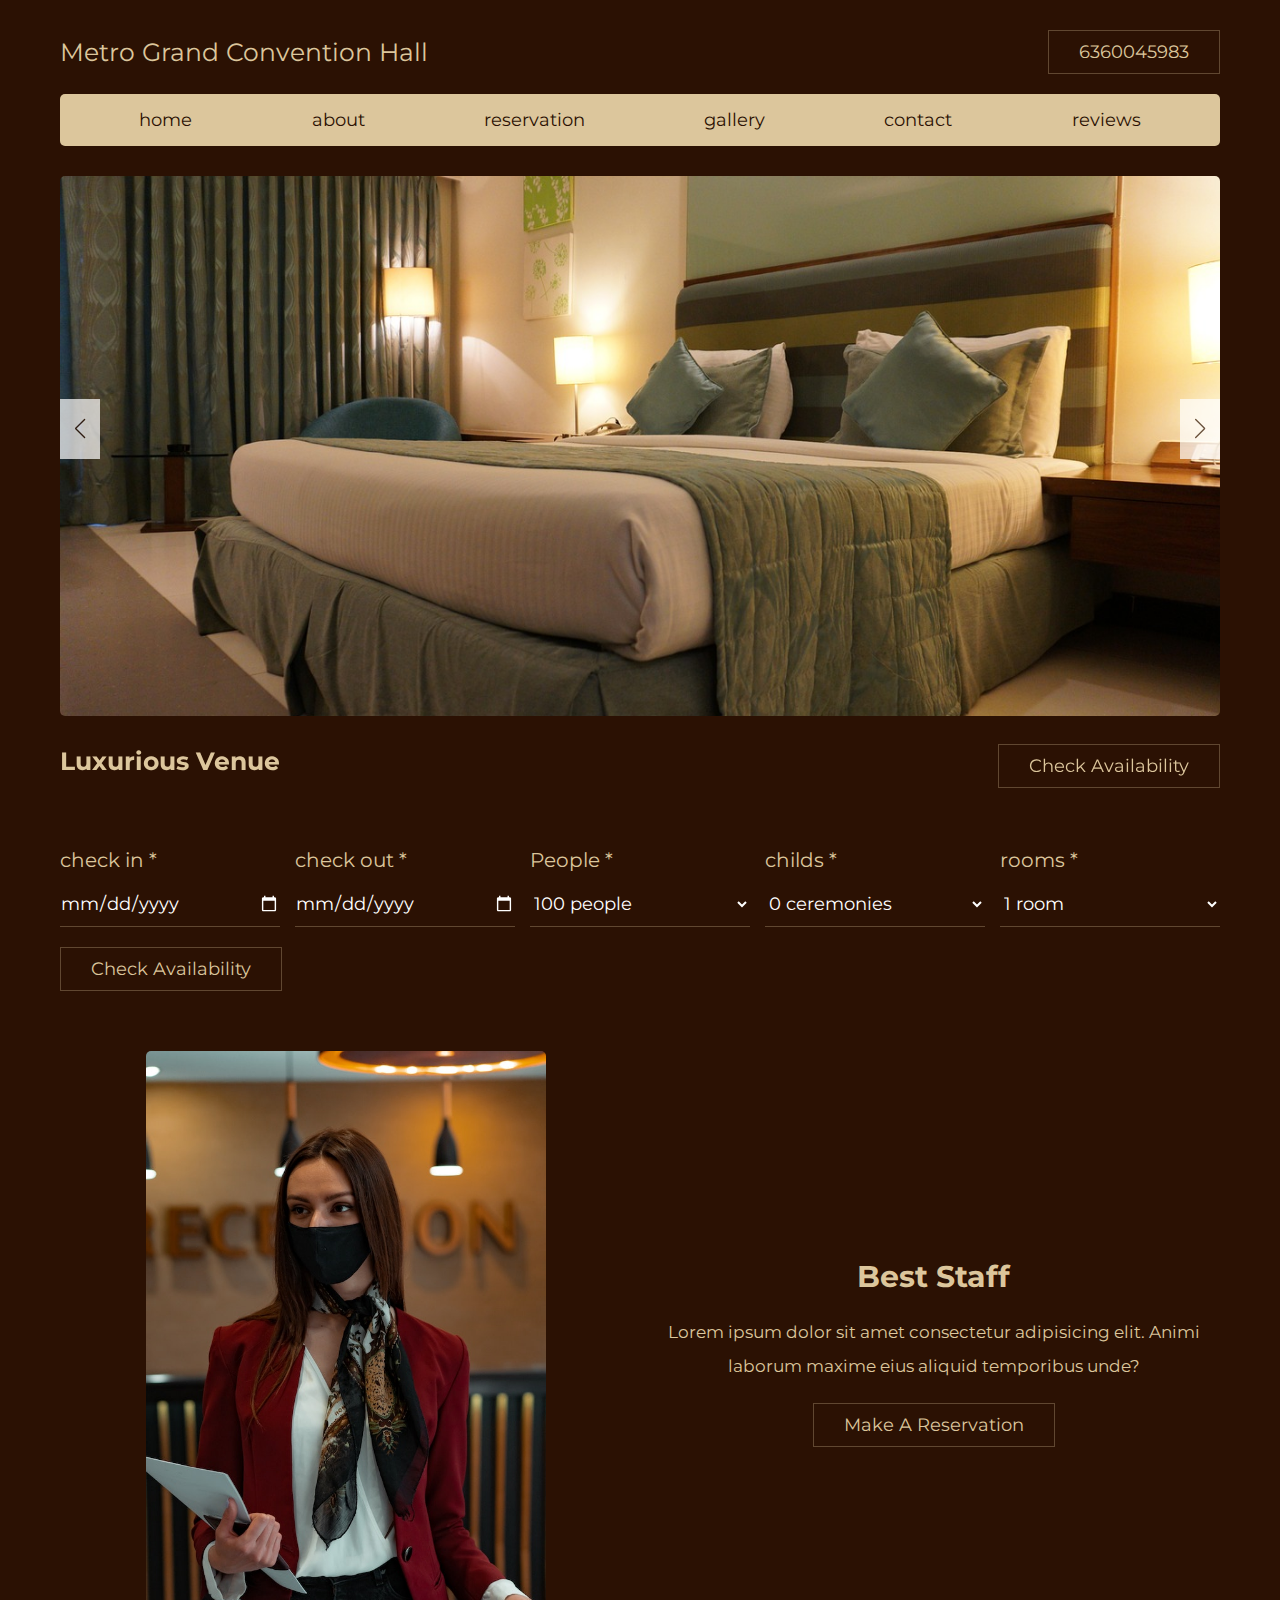
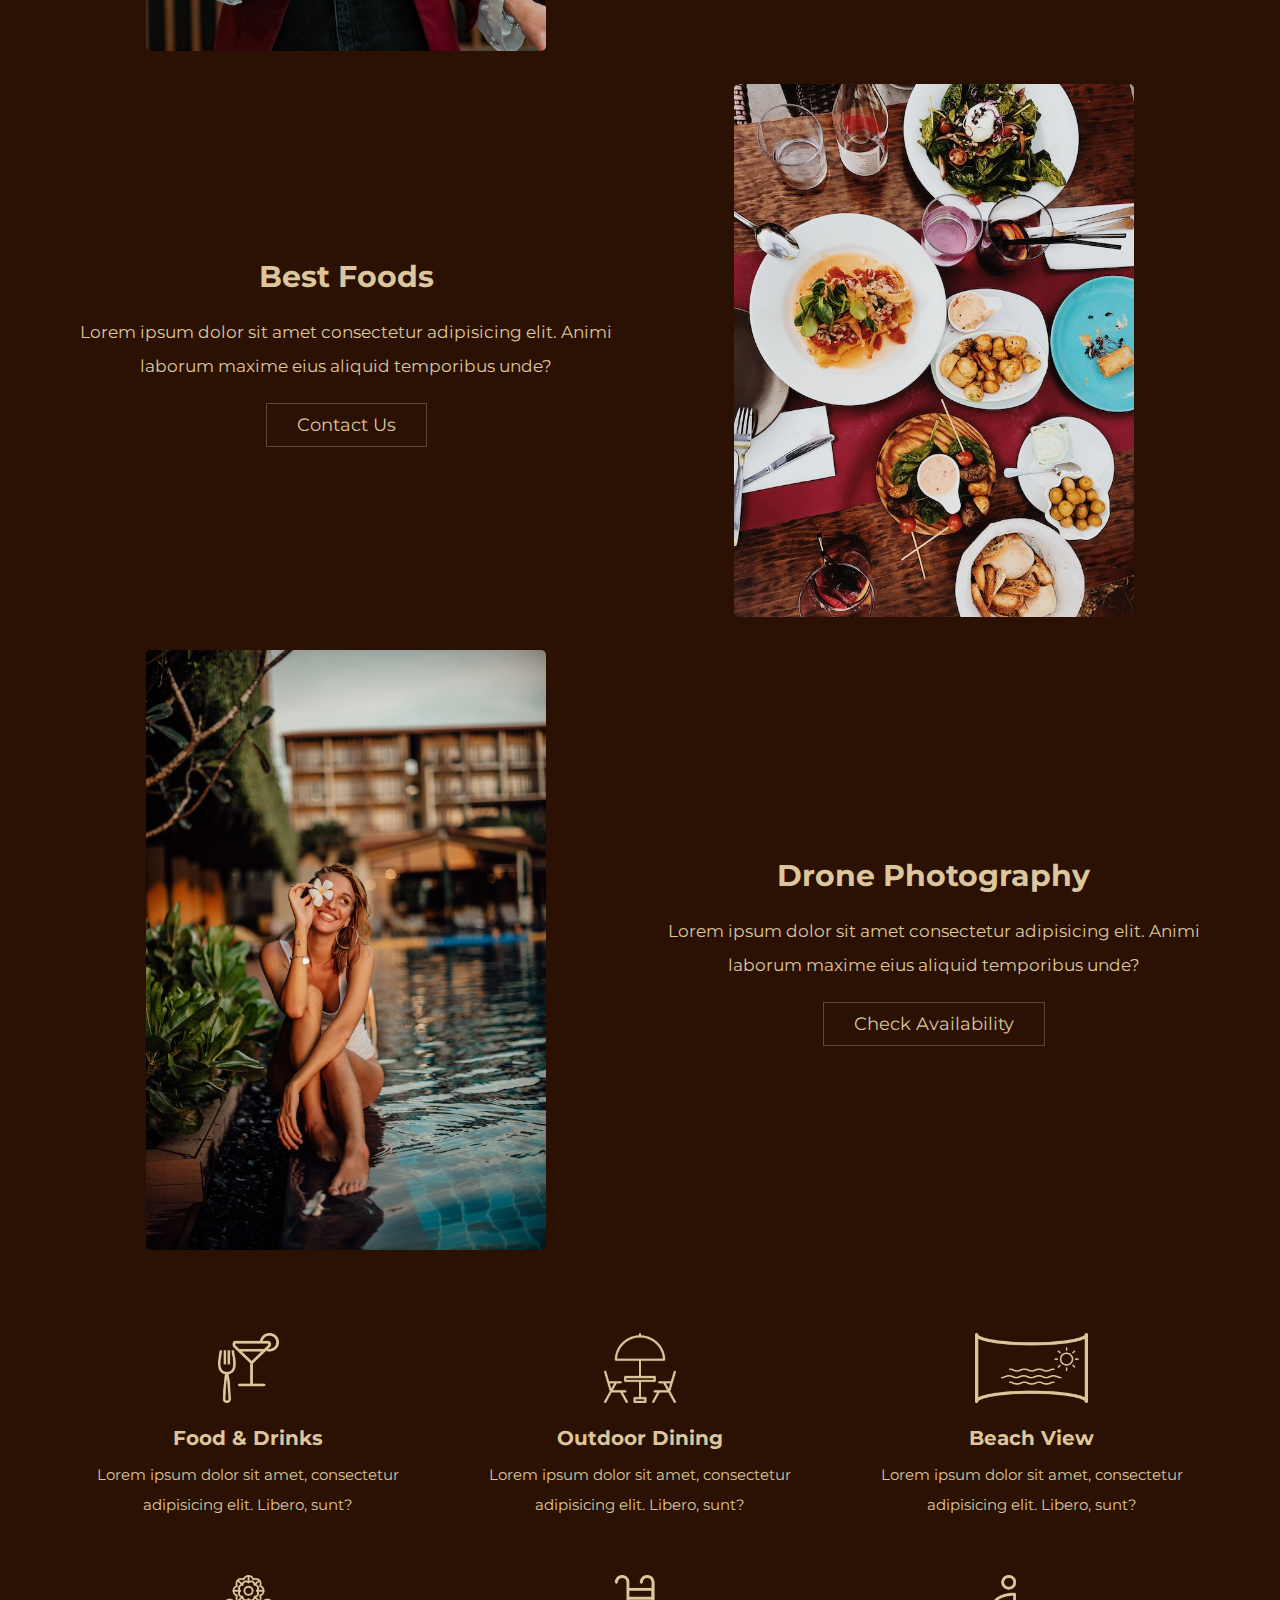
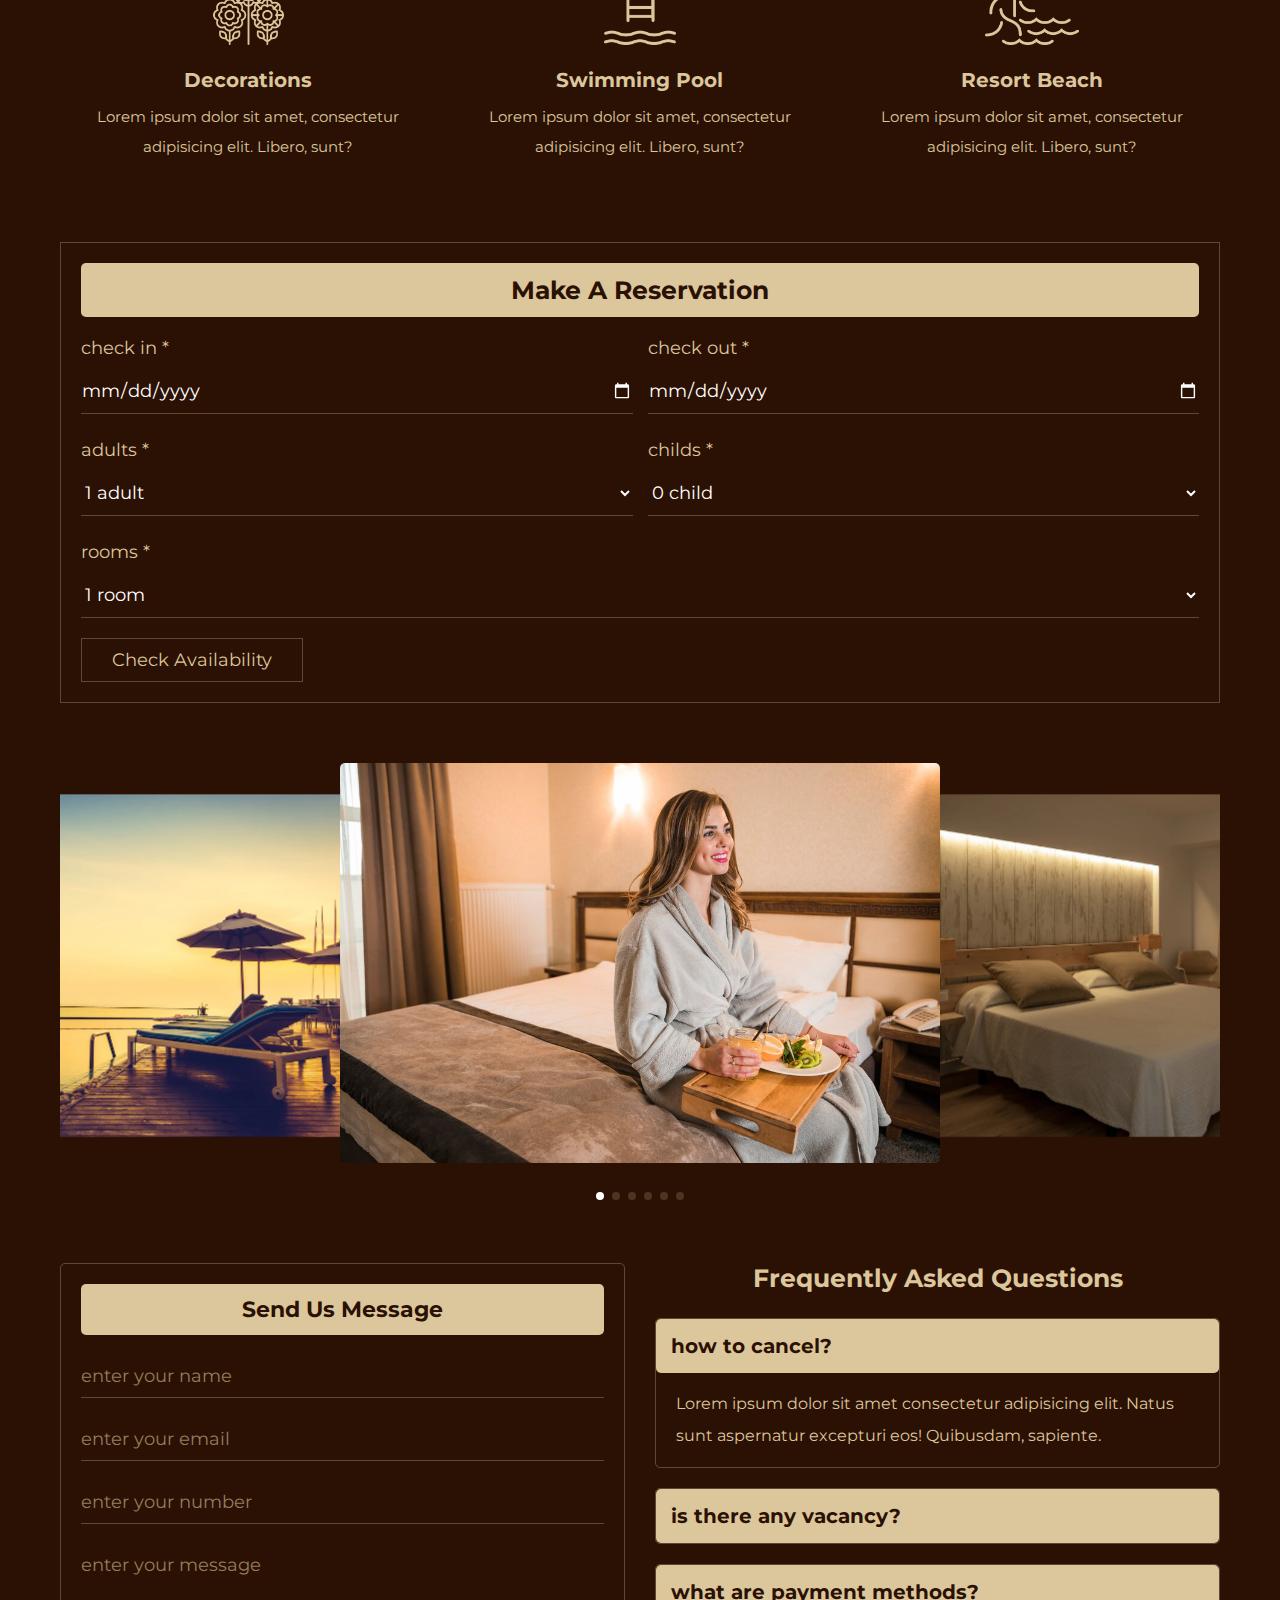
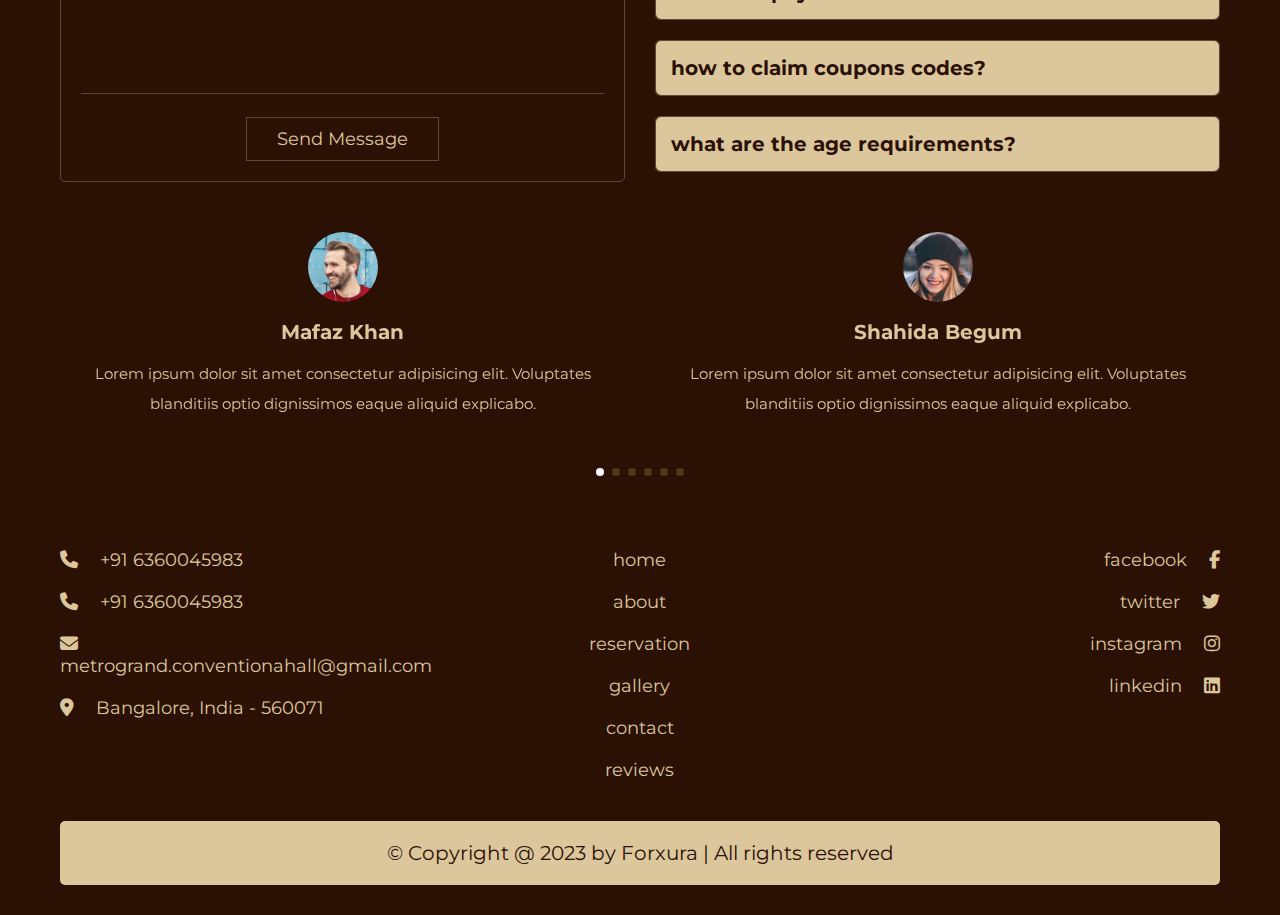
==== index.html @ cdf8cd6d "Update index.html" ====
<!DOCTYPE html>
<html lang="en">
<head>
   <meta charset="UTF-8">
   <meta http-equiv="X-UA-Compatible" content="IE=edge">
   <meta name="viewport" content="width=device-width, initial-scale=1.0">
   <title>Metro Grand Convention Hall</title>

   <link rel="stylesheet" href="https://cdn.jsdelivr.net/npm/swiper@8/swiper-bundle.min.css" />

   <!-- font awesome cdn link  -->
   <link rel="stylesheet" href="https://cdnjs.cloudflare.com/ajax/libs/font-awesome/6.2.0/css/all.min.css">

   <!-- custom css file link  -->
   <link rel="stylesheet" href="css/style.css">

</head>
<body>
   
<!-- header section starts  -->

<section class="header">

   <div class="flex">
      <a href="#home" class="logo">Metro Grand Convention Hall</a>
      <a href="tel:6360045983" class="btn">6360045983</a>
      <div id="menu-btn" class="fas fa-bars"></div>
   </div>

   <nav class="navbar">
      <a href="#home">home</a>
      <a href="#about">about</a>
      <a href="#reservation">reservation</a>
      <a href="#gallery">gallery</a>
      <a href="#contact">contact</a>
      <a href="#reviews">reviews</a>
   </nav>

</section>

<!-- header section ends -->

<!-- home section starts  -->

<section class="home" id="home">

   <div class="swiper home-slider">

      <div class="swiper-wrapper">

         <div class="box swiper-slide">
            <img src="images/home-img-1.jpg" alt="">
            <div class="flex">
               <h3>luxurious venue</h3>
               <a href="#availability" class="btn">check availability</a>
            </div>
         </div>

         <div class="box swiper-slide">
            <img src="images/home-img-2.jpg" alt="">
            <div class="flex">
               <h3>foods and drinks</h3>
               <a href="#reservation" class="btn">make a reservation</a>
            </div>
         </div>

         <div class="box swiper-slide">
            <img src="images/home-img-3.jpg" alt="">
            <div class="flex">
               <h3>luxurious halls</h3>
               <a href="#contact" class="btn">contact us</a>
            </div>
         </div>

      </div>

      <div class="swiper-button-next"></div>
      <div class="swiper-button-prev"></div>

   </div>

</section>

<!-- home section ends -->

<!-- availability section starts  -->

<section class="availability" id="availability">

   <form action="" method="post">
      <div class="flex">
         <div class="box">
            <p>check in <span>*</span></p>
            <input type="date" name="check_in" class="input" required>
         </div>
         <div class="box">
            <p>check out <span>*</span></p>
            <input type="date" name="check_out" class="input" required>
         </div>
         <div class="box">
            <p>People <span>*</span></p>
            <select name="adults" class="input" required>
               <option value="1">100 people</option>
               <option value="2">200 people</option>
               <option value="3">400 people</option>
               <option value="4">600 people</option>
               <option value="5">1000 people</option>
               <option value="6">1200 people</option>
            </select>
         </div>
         <div class="box">
            <p>childs <span>*</span></p>
            <select name="childs" class="input" required>
               <option value="-">0 ceremonies</option>
               <option value="1">1 ceremonies</option>
               <option value="2">2 ceremonies</option>
               <option value="3">3 ceremonies</option>
               <option value="4">4 ceremonies</option>
               <option value="5">5 ceremonies</option>
               <option value="6">6 ceremonies</option>
            </select>
         </div>
         <div class="box">
            <p>rooms <span>*</span></p>
            <select name="rooms" class="input" required>
               <option value="1">1 room </option>
               <option value="2">2 rooms</option>
               <option value="3">3 rooms</option>
               <option value="4">4 rooms</option>
               <option value="5">5 rooms</option>
               <option value="6">6 rooms</option>
            </select>
         </div>
      </div>
      <input type="submit" value="check availability" name="check" class="btn">
   </form>

</section>

<!-- availability section ends -->

<!-- about section starts  -->

<section class="about" id="about">

   <div class="row">
      <div class="image">
         <img src="images/about-img-1.jpg" alt="">
      </div>
      <div class="content">
         <h3>best staff</h3>
         <p>Lorem ipsum dolor sit amet consectetur adipisicing elit. Animi laborum maxime eius aliquid temporibus unde?</p>
         <a href="#reservation" class="btn">make a reservation</a>
      </div>
   </div>

   <div class="row revers">
      <div class="image">
         <img src="images/about-img-2.jpg" alt="">
      </div>
      <div class="content">
         <h3>best foods</h3>
         <p>Lorem ipsum dolor sit amet consectetur adipisicing elit. Animi laborum maxime eius aliquid temporibus unde?</p>
         <a href="#contact" class="btn">contact us</a>
      </div>
   </div>

   <div class="row">
      <div class="image">
         <img src="images/about-img-3.jpg" alt="">
      </div>
      <div class="content">
         <h3>drone photography</h3>
         <p>Lorem ipsum dolor sit amet consectetur adipisicing elit. Animi laborum maxime eius aliquid temporibus unde?</p>
         <a href="#availability" class="btn">check availability</a>
      </div>
   </div>

</section>

<!-- about section ends -->

<!-- services section starts  -->

<section class="services">

   <div class="box-container">

      <div class="box">
         <img src="images/icon-1.png" alt="">
         <h3>food & drinks</h3>
         <p>Lorem ipsum dolor sit amet, consectetur adipisicing elit. Libero, sunt?</p>
      </div>

      <div class="box">
         <img src="images/icon-2.png" alt="">
         <h3>outdoor dining</h3>
         <p>Lorem ipsum dolor sit amet, consectetur adipisicing elit. Libero, sunt?</p>
      </div>

      <div class="box">
         <img src="images/icon-3.png" alt="">
         <h3>beach view</h3>
         <p>Lorem ipsum dolor sit amet, consectetur adipisicing elit. Libero, sunt?</p>
      </div>

      <div class="box">
         <img src="images/icon-4.png" alt="">
         <h3>decorations</h3>
         <p>Lorem ipsum dolor sit amet, consectetur adipisicing elit. Libero, sunt?</p>
      </div>

      <div class="box">
         <img src="images/icon-5.png" alt="">
         <h3>swimming pool</h3>
         <p>Lorem ipsum dolor sit amet, consectetur adipisicing elit. Libero, sunt?</p>
      </div>

      <div class="box">
         <img src="images/icon-6.png" alt="">
         <h3>resort beach</h3>
         <p>Lorem ipsum dolor sit amet, consectetur adipisicing elit. Libero, sunt?</p>
      </div>

   </div>

</section>

<!-- services section ends -->

<!-- reservation section starts  -->

<section class="reservation" id="reservation">

   <form action="" method="post">
      <h3>make a reservation</h3>
      <div class="flex">
         <div class="box">
            <p>check in <span>*</span></p>
            <input type="date" name="check_in" class="input" required>
         </div>
         <div class="box">
            <p>check out <span>*</span></p>
            <input type="date" name="check_out" class="input" required>
         </div>
         <div class="box">
            <p>adults <span>*</span></p>
            <select name="adults" class="input" required>
               <option value="1">1 adult</option>
               <option value="2">2 adults</option>
               <option value="3">3 adults</option>
               <option value="4">4 adults</option>
               <option value="5">5 adults</option>
               <option value="6">6 adults</option>
            </select>
         </div>
         <div class="box">
            <p>childs <span>*</span></p>
            <select name="childs" class="input" required>
               <option value="-">0 child</option>
               <option value="1">1 child</option>
               <option value="2">2 childs</option>
               <option value="3">3 childs</option>
               <option value="4">4 childs</option>
               <option value="5">5 childs</option>
               <option value="6">6 childs</option>
            </select>
         </div>
         <div class="box">
            <p>rooms <span>*</span></p>
            <select name="rooms" class="input" required>
               <option value="1">1 room</option>
               <option value="2">2 rooms</option>
               <option value="3">3 rooms</option>
               <option value="4">4 rooms</option>
               <option value="5">5 rooms</option>
               <option value="6">6 rooms</option>
            </select>
         </div>
      </div>
      <input type="submit" value="check availability" name="check" class="btn">
   </form>

</section>

<!-- reservation section ends -->

<!-- gallery section starts  -->

<section class="gallery" id="gallery">

   <div class="swiper gallery-slider">
      <div class="swiper-wrapper">
         <img src="images/gallery-img-1.jpg" class="swiper-slide" alt="">
         <img src="images/gallery-img-2.webp" class="swiper-slide" alt="">
         <img src="images/gallery-img-3.webp" class="swiper-slide" alt="">
         <img src="images/gallery-img-4.webp" class="swiper-slide" alt="">
         <img src="images/gallery-img-5.webp" class="swiper-slide" alt="">
         <img src="images/gallery-img-6.webp" class="swiper-slide" alt="">
      </div>
      <div class="swiper-pagination"></div>
   </div>

</section>

<!-- gallery section ends -->

<!-- contact section starts  -->

<section class="contact" id="contact">

   <div class="row">

      <form action="" method="post">
         <h3>send us message</h3>
         <input type="text" name="name" required maxlength="50" placeholder="enter your name" class="box">
         <input type="email" name="email" required maxlength="50" placeholder="enter your email" class="box">
         <input type="number" name="number" required maxlength="10" min="0" max="9999999999" placeholder="enter your number" class="box">
         <textarea name="msg" class="box" required maxlength="1000" placeholder="enter your message" cols="30" rows="10"></textarea>
         <input type="submit" value="send message" name="send" class="btn">
      </form>

      <div class="faq">
         <h3 class="title">frequently asked questions</h3>
         <div class="box active">
            <h3>how to cancel?</h3>
            <p>Lorem ipsum dolor sit amet consectetur adipisicing elit. Natus sunt aspernatur excepturi eos! Quibusdam, sapiente.</p>
         </div>
         <div class="box">
            <h3>is there any vacancy?</h3>
            <p>Lorem ipsum dolor sit amet, consectetur adipisicing elit. Ipsa ipsam neque quaerat mollitia ratione? Soluta!</p>
         </div>
         <div class="box">
            <h3>what are payment methods?</h3>
            <p>Lorem ipsum dolor sit amet, consectetur adipisicing elit. Ipsa ipsam neque quaerat mollitia ratione? Soluta!</p>
         </div>
         <div class="box">
            <h3>how to claim coupons codes?</h3>
            <p>Lorem ipsum dolor sit amet, consectetur adipisicing elit. Ipsa ipsam neque quaerat mollitia ratione? Soluta!</p>
         </div>
         <div class="box">
            <h3>what are the age requirements?</h3>
            <p>Lorem ipsum dolor sit amet, consectetur adipisicing elit. Ipsa ipsam neque quaerat mollitia ratione? Soluta!</p>
         </div>
      </div>

   </div>

</section>

<!-- contact section ends -->

<!-- reviews section starts  -->

<section class="reviews" id="reviews">

   <div class="swiper reviews-slider">

      <div class="swiper-wrapper">
         <div class="swiper-slide box">
            <img src="images/pic-1.png" alt="">
            <h3>Mafaz Khan</h3>
            <p>Lorem ipsum dolor sit amet consectetur adipisicing elit. Voluptates blanditiis optio dignissimos eaque aliquid explicabo.</p>
         </div>
         <div class="swiper-slide box">
            <img src="images/pic-2.png" alt="">
            <h3>Shahida Begum</h3>
            <p>Lorem ipsum dolor sit amet consectetur adipisicing elit. Voluptates blanditiis optio dignissimos eaque aliquid explicabo.</p>
         </div>
         <div class="swiper-slide box">
            <img src="images/pic-3.png" alt="">
            <h3>Amir Suhail</h3>
            <p>Lorem ipsum dolor sit amet consectetur adipisicing elit. Voluptates blanditiis optio dignissimos eaque aliquid explicabo.</p>
         </div>
         <div class="swiper-slide box">
            <img src="images/pic-4.png" alt="">
            <h3>Saug Baig</h3>
            <p>Lorem ipsum dolor sit amet consectetur adipisicing elit. Voluptates blanditiis optio dignissimos eaque aliquid explicabo.</p>
         </div>
         <div class="swiper-slide box">
            <img src="images/pic-5.png" alt="">
            <h3>Venkatesh</h3>
            <p>Lorem ipsum dolor sit amet consectetur adipisicing elit. Voluptates blanditiis optio dignissimos eaque aliquid explicabo.</p>
         </div>
         <div class="swiper-slide box">
            <img src="images/pic-6.png" alt="">
            <h3>Nithin</h3>
            <p>Lorem ipsum dolor sit amet consectetur adipisicing elit. Voluptates blanditiis optio dignissimos eaque aliquid explicabo.</p>
         </div>
      </div>

      <div class="swiper-pagination"></div>
   </div>

</section>

<!-- reviews section ends  -->

<!-- footer section starts  -->

<section class="footer">

   <div class="box-container">

      <div class="box">
         <a href="tel:6360045983"><i class="fas fa-phone"></i> +91 6360045983</a>
         <a href="tel:6360045983"><i class="fas fa-phone"></i> +91 6360045983</a>
         <a href="mailto:metrogrand.conventionahall@gmail.com"><i class="fas fa-envelope"></i>metrogrand.conventionahall@gmail.com</a>
         <a href="#"><i class="fas fa-map-marker-alt"></i> Bangalore, India - 560071</a>
      </div>

      <div class="box">
         <a href="#home">home</a>
         <a href="#about">about</a>
         <a href="#reservation">reservation</a>
         <a href="#gallery">gallery</a>
         <a href="#contact">contact</a>
         <a href="#reviews">reviews</a>
      </div>

      <div class="box">
         <a href="#">facebook <i class="fab fa-facebook-f"></i></a>
         <a href="#">twitter <i class="fab fa-twitter"></i></a>
         <a href="#">instagram <i class="fab fa-instagram"></i></a>
         <a href="#">linkedin <i class="fab fa-linkedin"></i></a>
      </div>

   </div>

   <div class="credit">&copy; Copyright @ 2023 by Forxura | All rights reserved</div>

</section>

<!-- footer section ends -->








<script src="https://cdn.jsdelivr.net/npm/swiper@8/swiper-bundle.min.js"></script>

<!-- custom js file link  -->
<script src="js/script.js"></script>

</body>
</html>
---- css/style.css ----
@import url('https://fonts.googleapis.com/css2?family=Montserrat:wght@100;200;300;400&display=swap');

:root{
   --main-color:#2B1103;
   --sub-color:#DCC69C;
   --white:#fff;
   --border:.1rem solid rgba(220, 198, 156, .3);
}

*{
   font-family: 'Montserrat', sans-serif;
   margin: 0; padding: 0;
   box-sizing: border-box;
   outline: none; border: none;
   text-decoration: none;
}

*::selection{
   background-color: var(--sub-color);
   color: var(--main-color);
}

*::-webkit-scrollbar{
   height: .5rem;
   width: 1rem;
}

*::-webkit-scrollbar-track{
   background-color: transparent;
}

*::-webkit-scrollbar-thumb{
   background-color: var(--sub-color);
   border-radius: 5rem;
}

html{
   font-size: 62.5%;
   overflow-x: hidden;
   scroll-behavior: smooth;
   scroll-padding-top: 2rem;
}

body{
   background-color: var(--main-color);
}

section{
   padding: 3rem 2rem;
   max-width: 1200px;
   margin: 0 auto;
}

.btn{
   display: inline-block;
   cursor: pointer;
   padding: 1rem 3rem;
   border: var(--border);
   font-size: 1.8rem;
   color: var(--sub-color);
   text-align: center;
   text-transform: capitalize;
   transition: .2s linear;
   margin-top: 1rem;
   background-color: var(--main-color);
}

.btn:hover{
   border-radius: 5rem;
   background-color: var(--sub-color);
   color: var(--main-color);
}

.header{
   padding-bottom: 0;
}

.header .flex{
   display: flex;
   align-items: center;
   justify-content: space-between;
   gap: 1.5rem;
}

.header .flex .logo{
   color: var(--sub-color);
   font-size: 2.5rem;
}

.header .flex .btn{
   margin-top: 0;
}

.header .flex .fa-bars{
   font-size: 3rem;
   cursor: pointer;
   color: var(--sub-color);
   display: none;
}

.header .navbar{
   display: flex;
   align-items: center;
   justify-content: space-evenly;
   gap: 1.5rem;
   margin-top: 2rem;
   background-color: var(--sub-color);
   padding: .5rem;
   border-radius: .5rem;
}

.header .navbar a{
   font-size: 1.8rem;
   color: var(--main-color);
   padding: 1rem 3rem;
   border-radius: .5rem;
}

.header .navbar a:hover{
   background-color: var(--main-color);
   color: var(--sub-color);
}

.home .box img{
   border-radius: .5rem;
   height: 60vh;
   width: 100%;
   object-fit: cover;
}

.home .box .flex{
   display: flex;
   align-items: center;
   justify-content: space-between;
   gap: 1.5rem;
   flex-wrap: wrap;
   margin-top: 1.5rem;
}

.home .box .flex h3{
   font-size: 2.5rem;
   color: var(--sub-color);
   text-transform: capitalize;
}

.swiper-button-prev{
   left: 0%;
}

.swiper-button-next{
   right: 0;
}

.swiper-button-next,
.swiper-button-prev{
   padding: 3rem 2rem;
   background-color: var(--white);
   top: 40%;
   opacity: .7;
}

.swiper-button-next::after,
.swiper-button-prev::after{
   color: var(--main-color);
   font-size: 2rem;
}

.swiper-button-next:hover,
.swiper-button-prev:hover{
   opacity: 1;
}

.availability form .flex{
   display: flex;
   flex-wrap: wrap;
   gap: 1.5rem;
}

.availability form .flex .box{
   flex: 1 1 20rem;
}

.availability form .flex .box p{
   font-size: 2rem;
   color: var(--sub-color);
}

.availability form .flex .box .input{
   width: 100%;
   padding: 1rem 0;
   font-size: 1.8rem;
   background-color: var(--main-color);
   color: var(--white);
   border-bottom: var(--border);
   margin: 1rem 0;
}

.availability form .flex .box input[type="date"]::-webkit-calendar-picker-indicator{
   filter: invert(1);
}

.about .row{
   display: flex;
   flex-wrap: wrap;
   gap: 1.5rem;
   text-align: center;
   align-items: center;
}

.about .row .image{
   flex: 1 1 40rem;
}

.about .row .image img{
   width: 40rem;
   border-radius: .5rem;
}

.about .row .content{
   flex:1 1 40rem;
}

.about .row .content h3{
   font-size: 3rem;
   color: var(--sub-color);
   text-transform: capitalize;
   margin-bottom: 1rem;
}

.about .row .content p{
   line-height: 2;
   padding: 1rem 0;
   font-size: 1.7rem;
   color: var(--sub-color);
}

.about .row.revers{
   flex-flow: row-reverse;
   margin: 3rem 0;
   flex-wrap: wrap;
}

.services .box-container{
   display: grid;
   grid-template-columns: repeat(auto-fit, minmax(28rem, 1fr));
   gap: 1.5rem;
   justify-content: center;
   align-items: flex-start;
}

.services .box-container .box{
   padding: 2rem;
   text-align: center;
}

.services .box-container .box img{
   height: 7rem;
   margin-bottom: 1rem;
}

.services .box-container .box h3{
   font-size: 2rem;
   color: var(--sub-color);
   text-transform: capitalize;
   margin: 1rem 0;
}

.services .box-container .box p{
   line-height: 2;
   font-size: 1.5rem;
   color:var(--sub-color);
}

.reservation form{
   border: var(--border);
   padding: 2rem;
}

.reservation form .flex{
   display: flex;
   flex-wrap: wrap;
   gap: 1.5rem;
}

.reservation form h3{
   background-color: var(--sub-color);
   color: var(--main-color);
   font-size: 2.5rem;
   margin-bottom: 2rem;
   border-radius: .5rem;
   padding: 1.2rem;
   text-align: center;
   text-transform: capitalize;
}

.reservation form .flex .box{
   flex: 1 1 40rem;
}

.reservation form .flex .box p{
   font-size: 1.8rem;
   color: var(--sub-color);
}

.reservation form .flex .box .input{
   padding: 1rem 0;
   margin: 1rem 0;
   border-bottom: var(--border);
   background: var(--main-color);
   color: var(--white);
   font-size: 1.8rem;
   width: 100%;
}

.reservation form .flex .box input[type="date"]::-webkit-calendar-picker-indicator{
   filter: invert(1);
}

.gallery img{
   height: 40rem;
   width: 60rem;
   border-radius: .5rem;
   object-fit: cover;
   margin-bottom: 4rem;
   user-select: none;
}

.swiper-pagination-bullets.swiper-pagination-horizontal{
   bottom: 0;
}

.swiper-pagination-bullet{
   background-color: var(--sub-color);
}

.swiper-pagination-bullet-active{
   background-color: var(--white);
}

.contact .row{
   display: flex;
   align-items: flex-start;
   gap: 3rem;
   flex-wrap: wrap;
}

.contact .row form{
   flex: 1 1 40rem;
   border: var(--border);
   border-radius: .5rem;
   padding: 2rem;
   text-align: center;
}

.contact .row .faq{
   flex: 1 1 40rem;
}

.contact .row form h3{
   margin-bottom: 1rem;
   border-radius: .5rem;
   padding: 1.2rem;
   color: var(--main-color);
   background-color: var(--sub-color);
   font-size: 2.2rem;
   text-transform: capitalize;
}

.contact .row form .box{
   padding: 1rem 0;
   margin: 1rem 0;
   border-bottom: var(--border);
   font-size: 1.8rem;
   color: var(--sub-color);
   background:var(--main-color);
   width: 100%;
}

.contact .row form .box::placeholder{
   color: rgba(220, 198, 156, .6);
}

.contact .row form textarea{
   height: 15rem;
   resize: none;
}

.contact .row .faq .title{
   padding-bottom: .5rem;
   font-size: 2.5rem;
   color: var(--sub-color);
   text-transform: capitalize;
   text-align: center;
}

.contact .row .faq .box{
   border-radius: .5rem;
   border: var(--border);
   margin-top: 2rem;
}

.contact .row .faq .box h3{
   background-color: var(--sub-color);
   color: var(--main-color);
   padding: 1.5rem;
   font-size: 2rem;
   border-radius: .5rem;
   cursor: pointer;
}

.contact .row .faq .box p{
   padding:1.5rem 2rem;
   line-height: 2;
   font-size: 1.6rem;
   color: var(--sub-color);
   display: none;
}

.contact .row .faq .box.active p{
   display: inline-block;
}

.reviews{
   padding-top: 0;
}

.reviews .box{
   text-align: center;
   user-select: none;
   padding: 2rem;
   margin-bottom: 4rem;
}

.reviews .box img{
   height: 7rem;
   width: 7rem;
   border-radius: 50%;
   object-fit: cover;
}

.reviews .box h3{
   margin: 1.5rem 0;
   font-size: 2rem;
   color: var(--sub-color);
}

.reviews .box p{
   line-height: 2;
   font-size: 1.5rem;
   color: var(--sub-color);
}

.footer .box-container{
   display: grid;
   grid-template-columns: repeat(auto-fit, minmax(30rem, 1fr));
   gap: 1.5rem;
   justify-content: center;
   align-items: flex-start;
   padding-bottom: 3rem;
}

.footer .box-container .box a{
   display: block;
   font-size: 1.8rem;
   color: var(--sub-color);
   padding: 1rem 0;
}

.footer .box-container .box a:hover{
   color: var(--white);
}

.footer .box-container .box:first-child i{
   margin-right: 1.7rem;
}

.footer .box-container .box:nth-child(2){
   text-align: center;
}

.footer .box-container .box:last-child{
   text-align:right;
}

.footer .box-container .box:last-child i{
   margin-left: 1.7rem;
}

.footer .credit{
   border-radius: .5rem;
   padding: 2rem;
   text-align: center;
   color: var(--main-color);
   background-color: var(--sub-color);
   font-size: 2rem;
   /* margin-bottom: 8rem; */
}


























/* media queries  */

@media (max-width:991px){

   html{
      font-size: 55%;
   }

   .header .flex .fa-bars{
      display: inline-block;
   }

   .header .flex .btn{
      display: none;
   }

   .header .navbar{
      flex-flow: column;
      padding: 2rem;
      display: none;
   }

   .header .navbar.active{
      display: flex;
   }

}

@media (max-width:768px){

   .home .box img{
      height: 40vh;
   }

   .swiper-button-next,
   .swiper-button-prev{
      top: 35%;
   }

}

@media (max-width:450px){

   html{
      font-size: 50%;
   }

   .header .flex .logo{
      font-size: 2rem;
   }

   .home .box img{
      height: 25rem;
   }

   .about .row .image img{
      width: 100%;
   }

   .gallery img{
      height: 25rem;
      width: 30rem;
   }

}
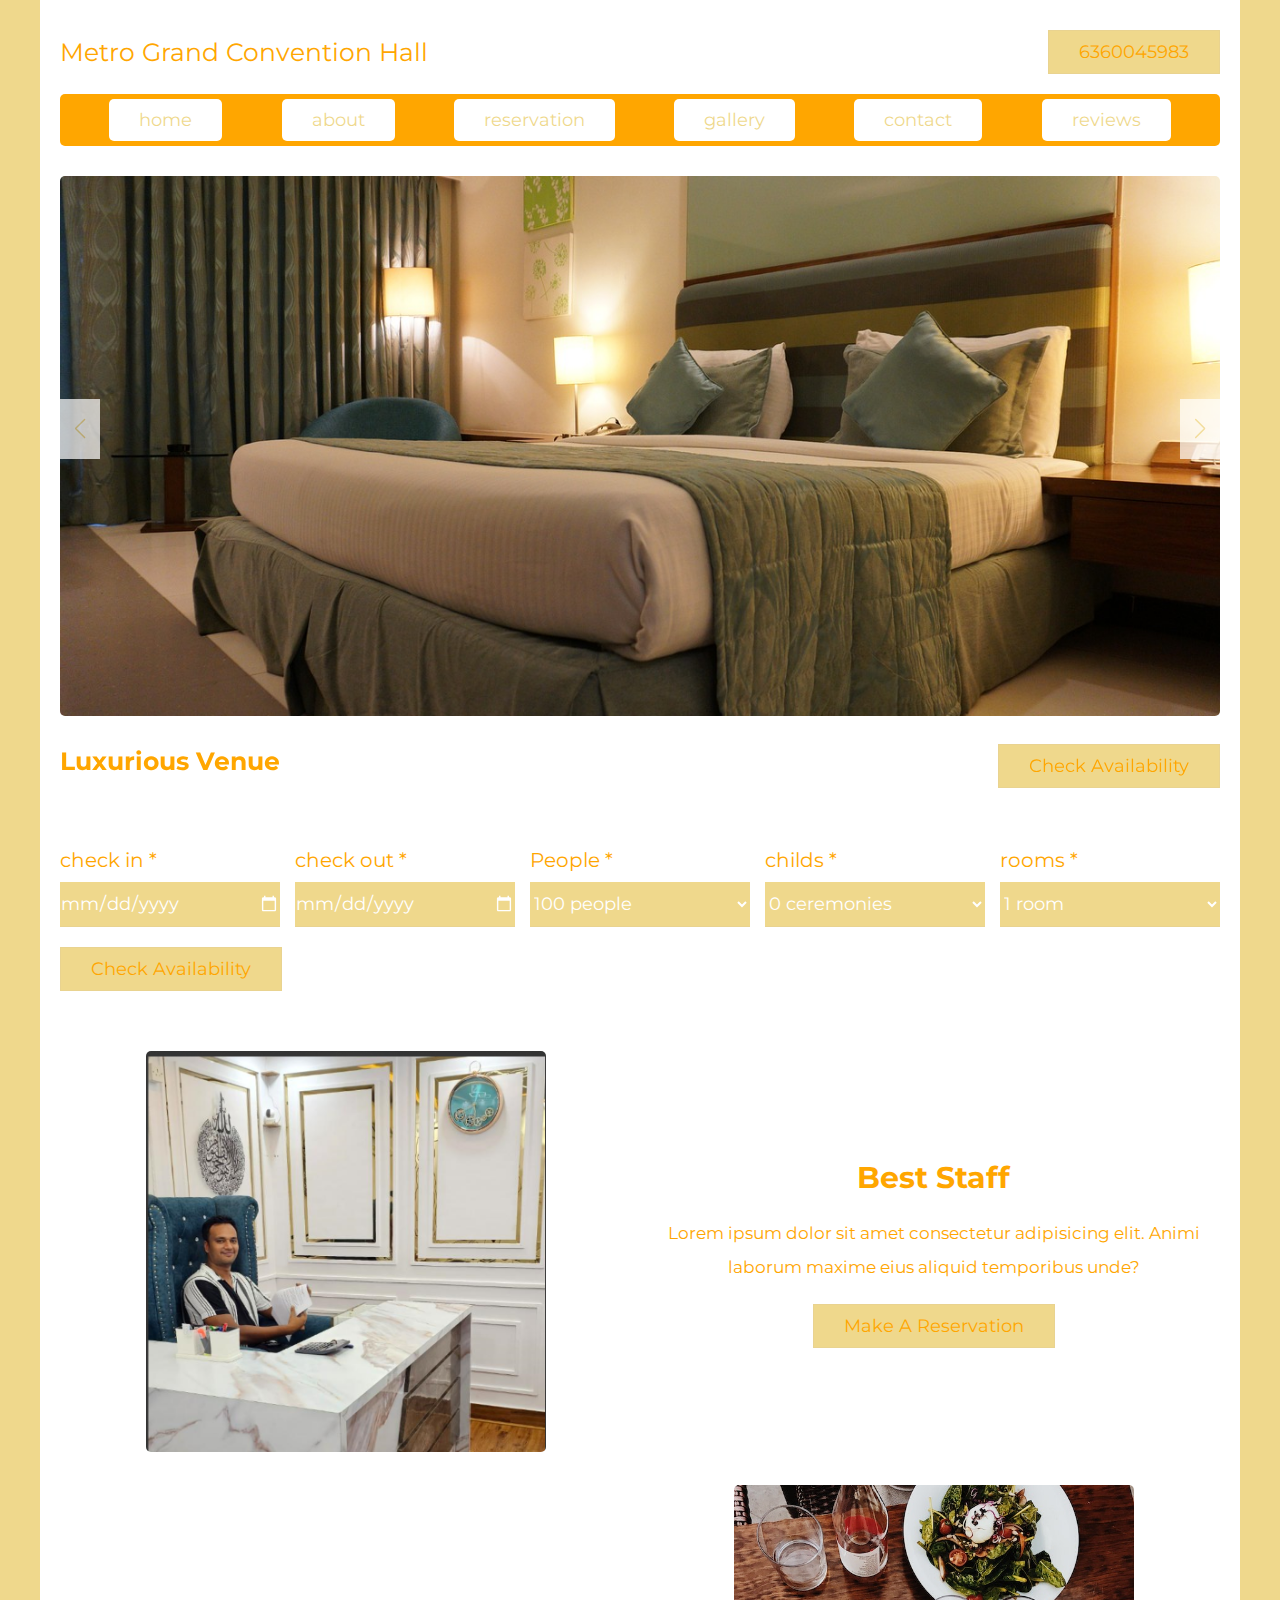
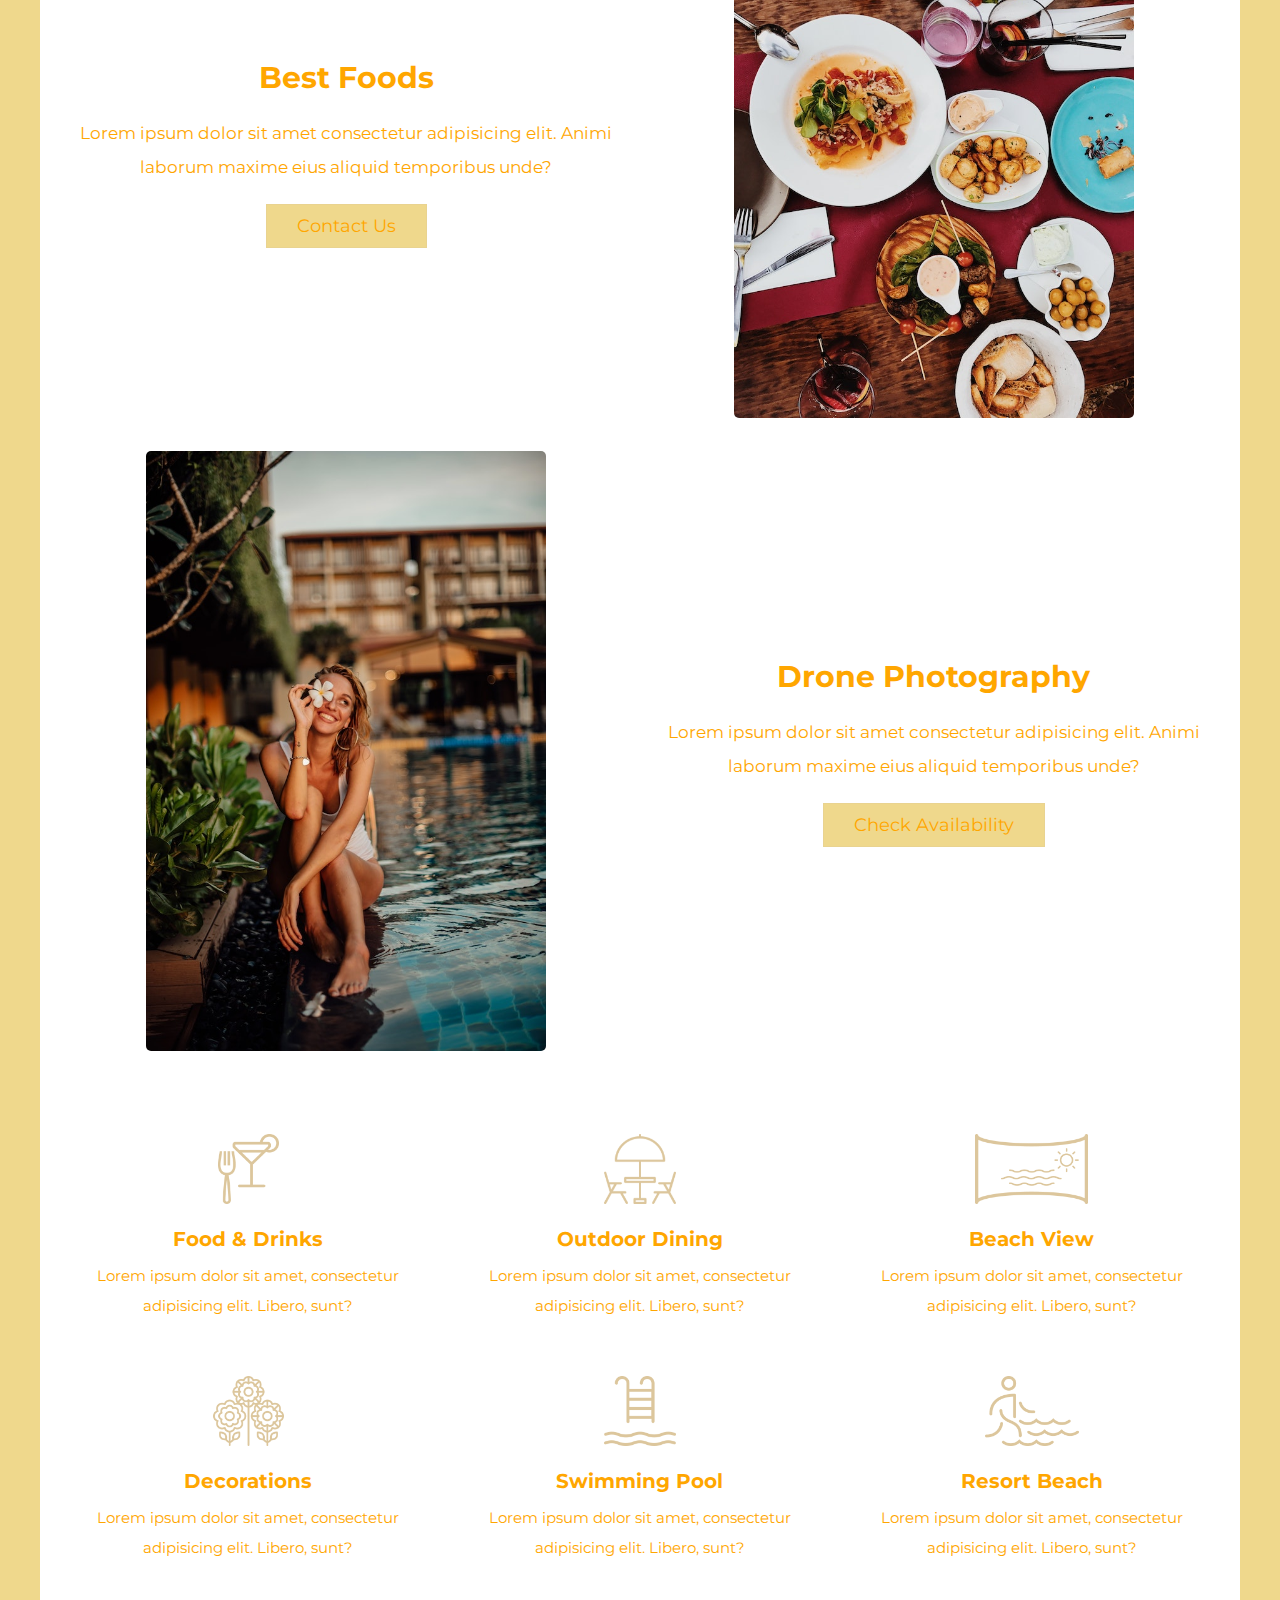
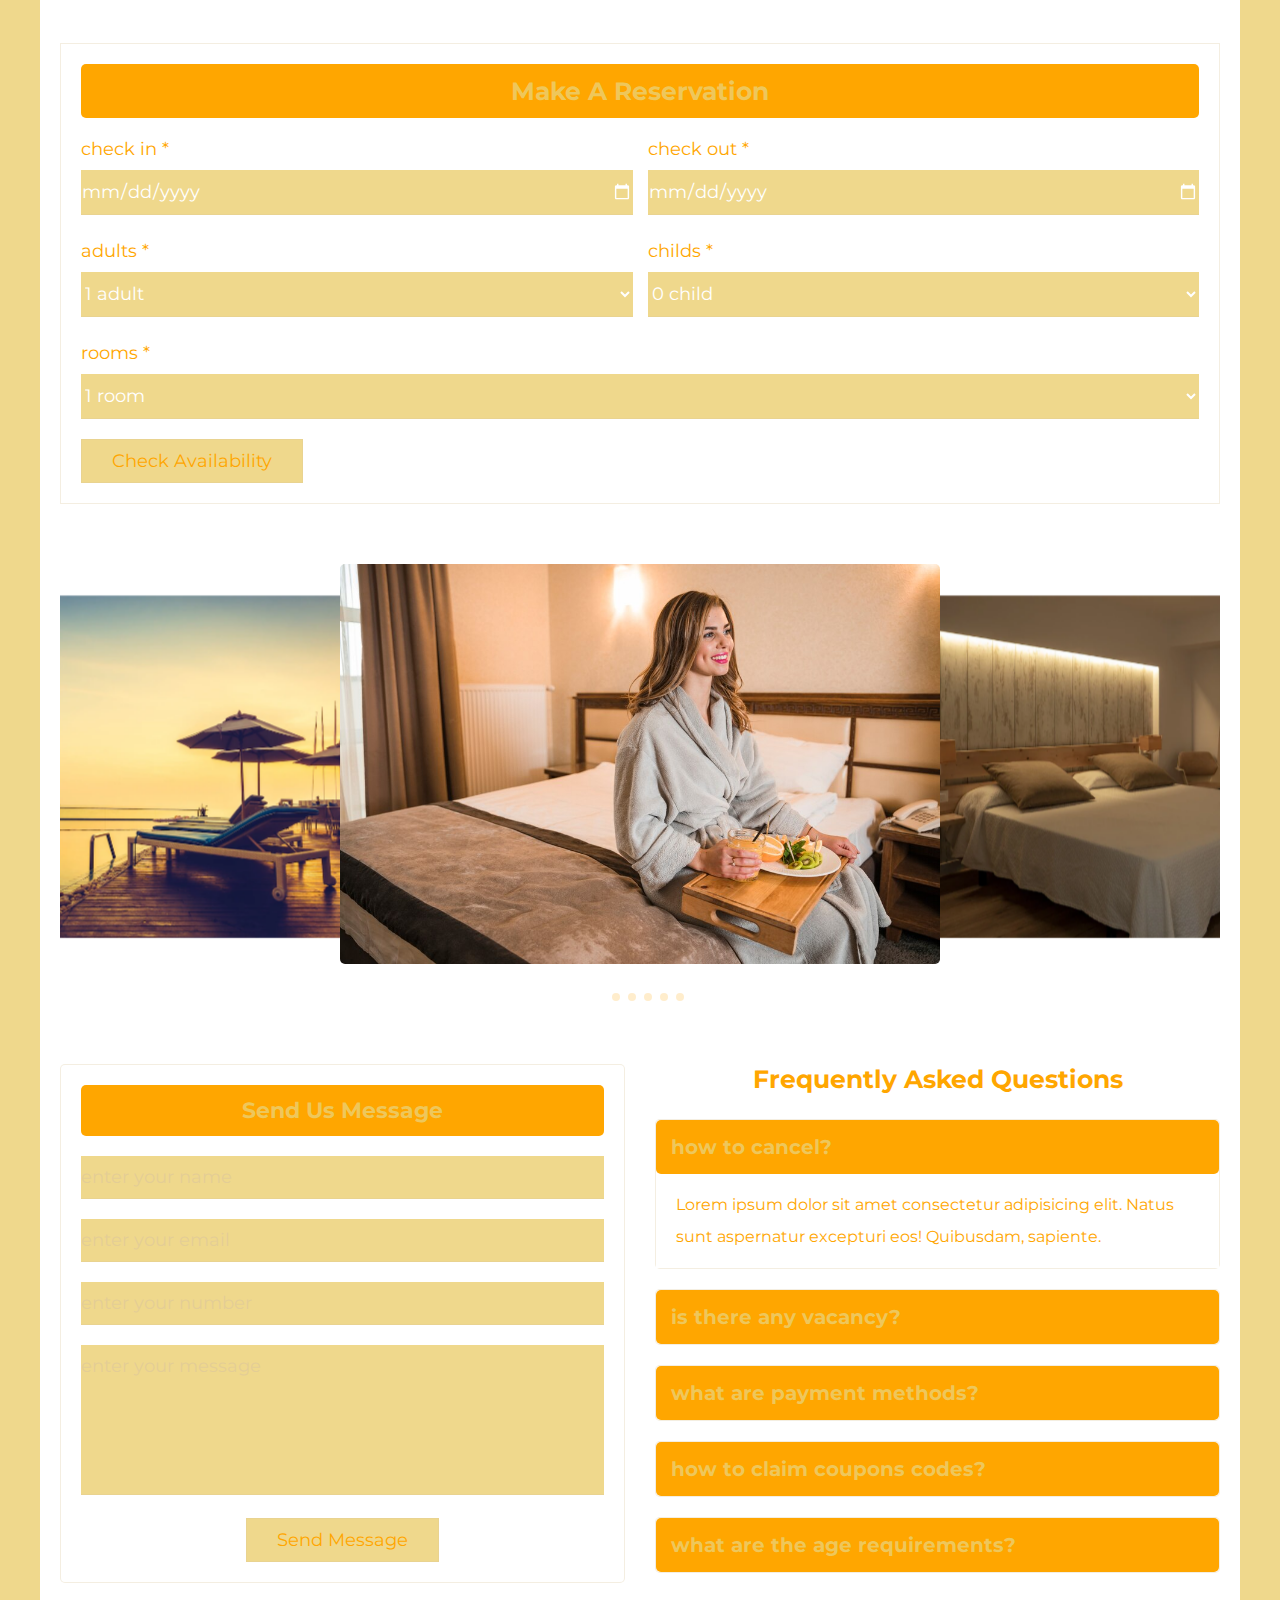
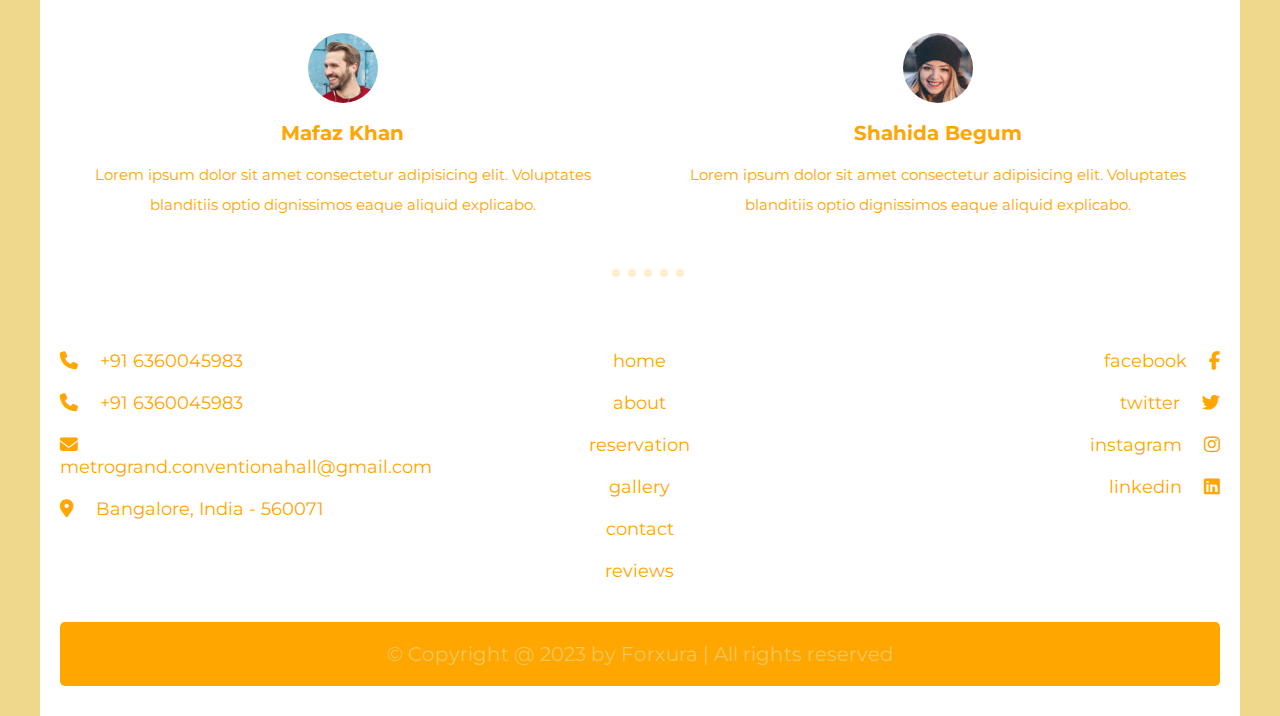
==== commit 8af3591a: "revert" ====
--- a/index.html
+++ b/index.html
@@ -145,7 +145,7 @@
 
    <div class="row">
       <div class="image">
-         <img src="images/about-img-1.jpg" alt="">
+         <img src="images/staff.png" alt="">
       </div>
       <div class="content">
          <h3>best staff</h3>
--- a/css/style.css
+++ b/css/style.css
@@ -1,8 +1,8 @@
 @import url('https://fonts.googleapis.com/css2?family=Montserrat:wght@100;200;300;400&display=swap');
 
 :root{
-   --main-color:#2B1103;
-   --sub-color:#DCC69C;
+   --main-color:#ebcf71cf;
+   --sub-color:#ffa600;
    --white:#fff;
    --border:.1rem solid rgba(220, 198, 156, .3);
 }
@@ -13,6 +13,7 @@
    box-sizing: border-box;
    outline: none; border: none;
    text-decoration: none;
+   background-color: #fff;
 }
 
 *::selection{
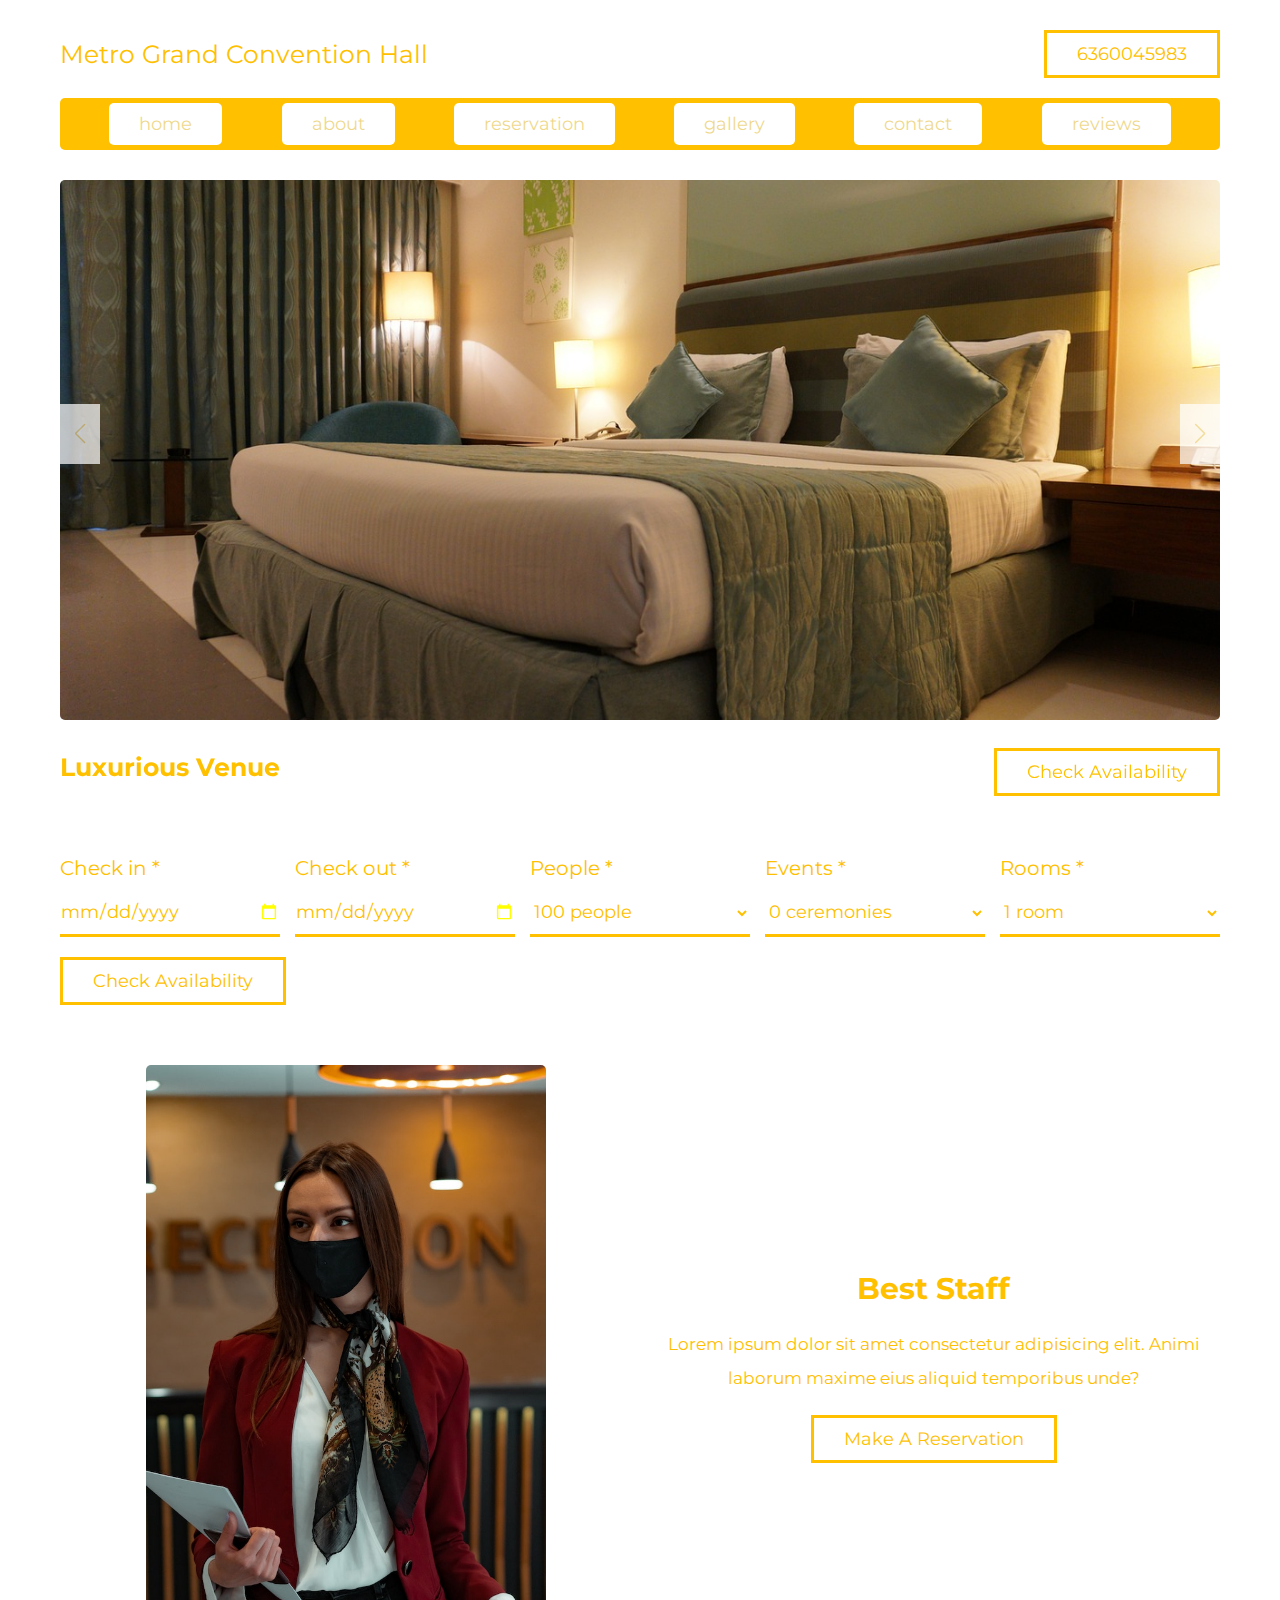
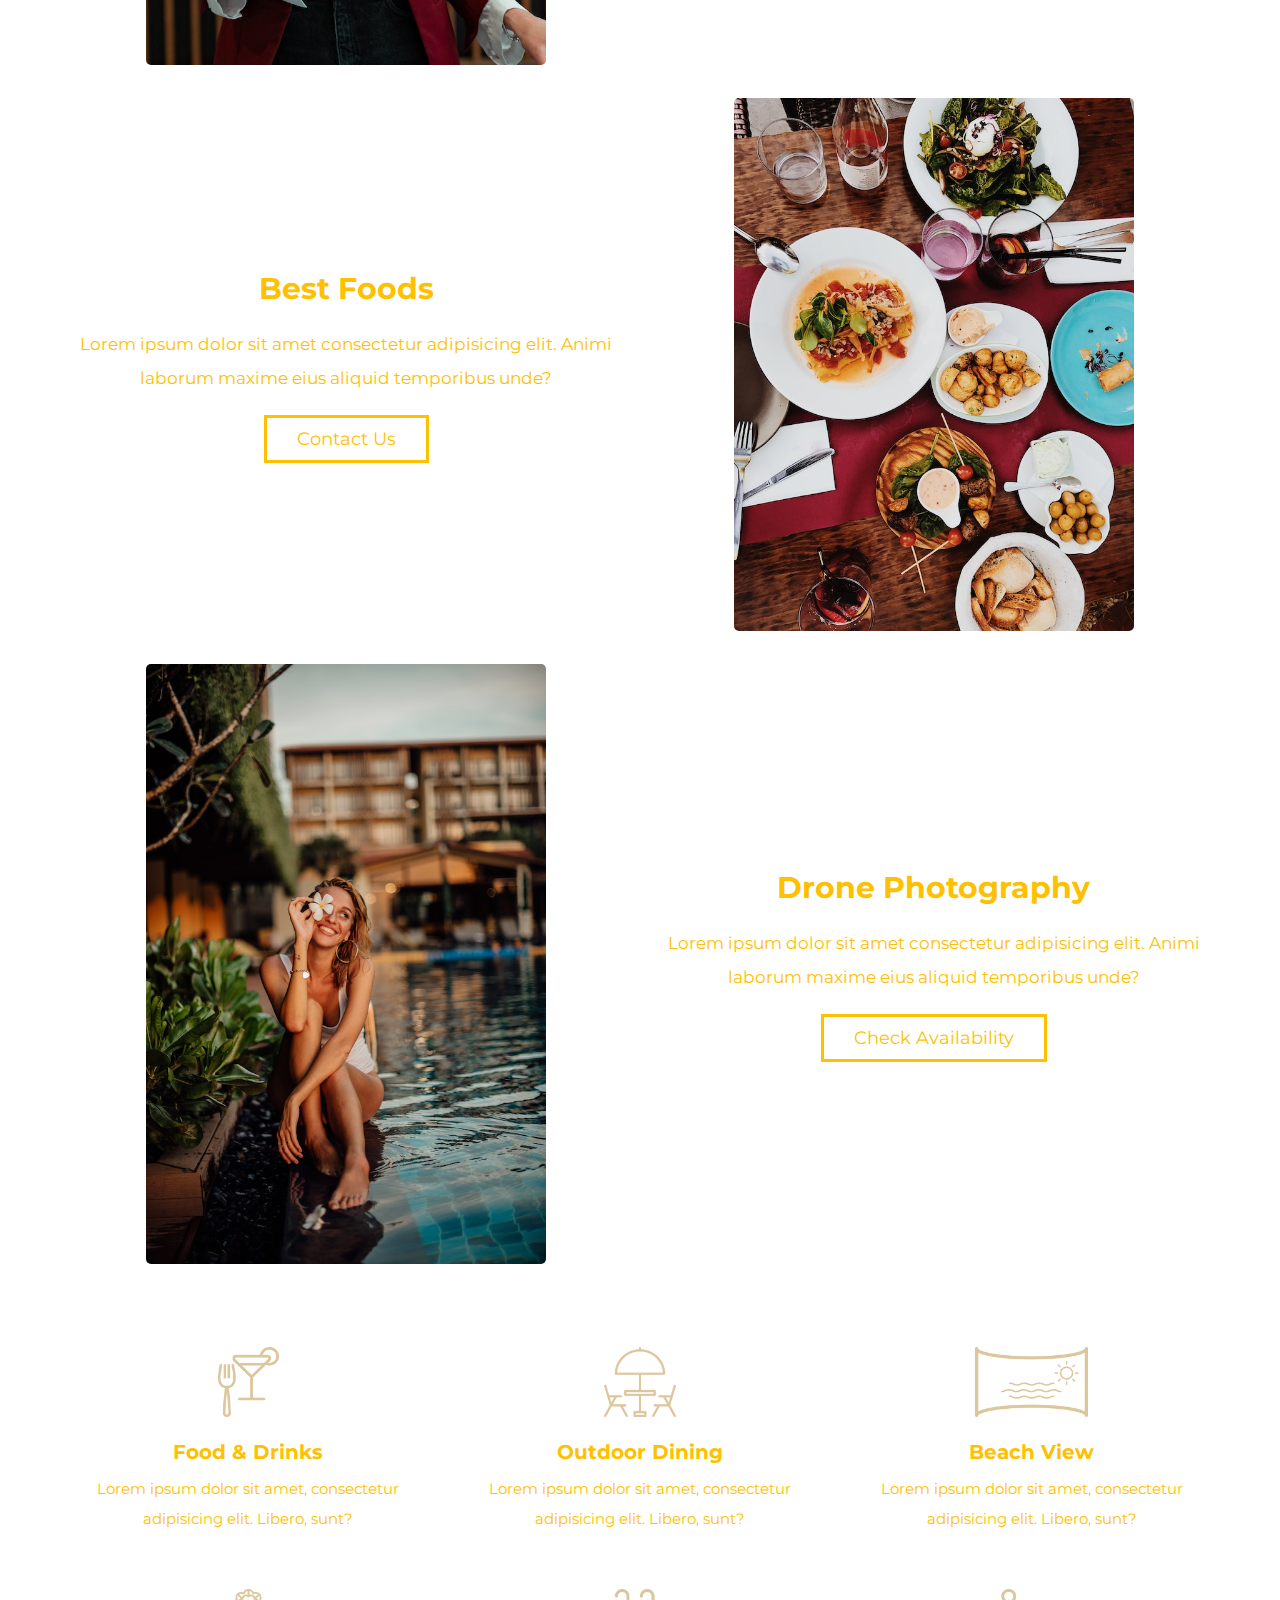
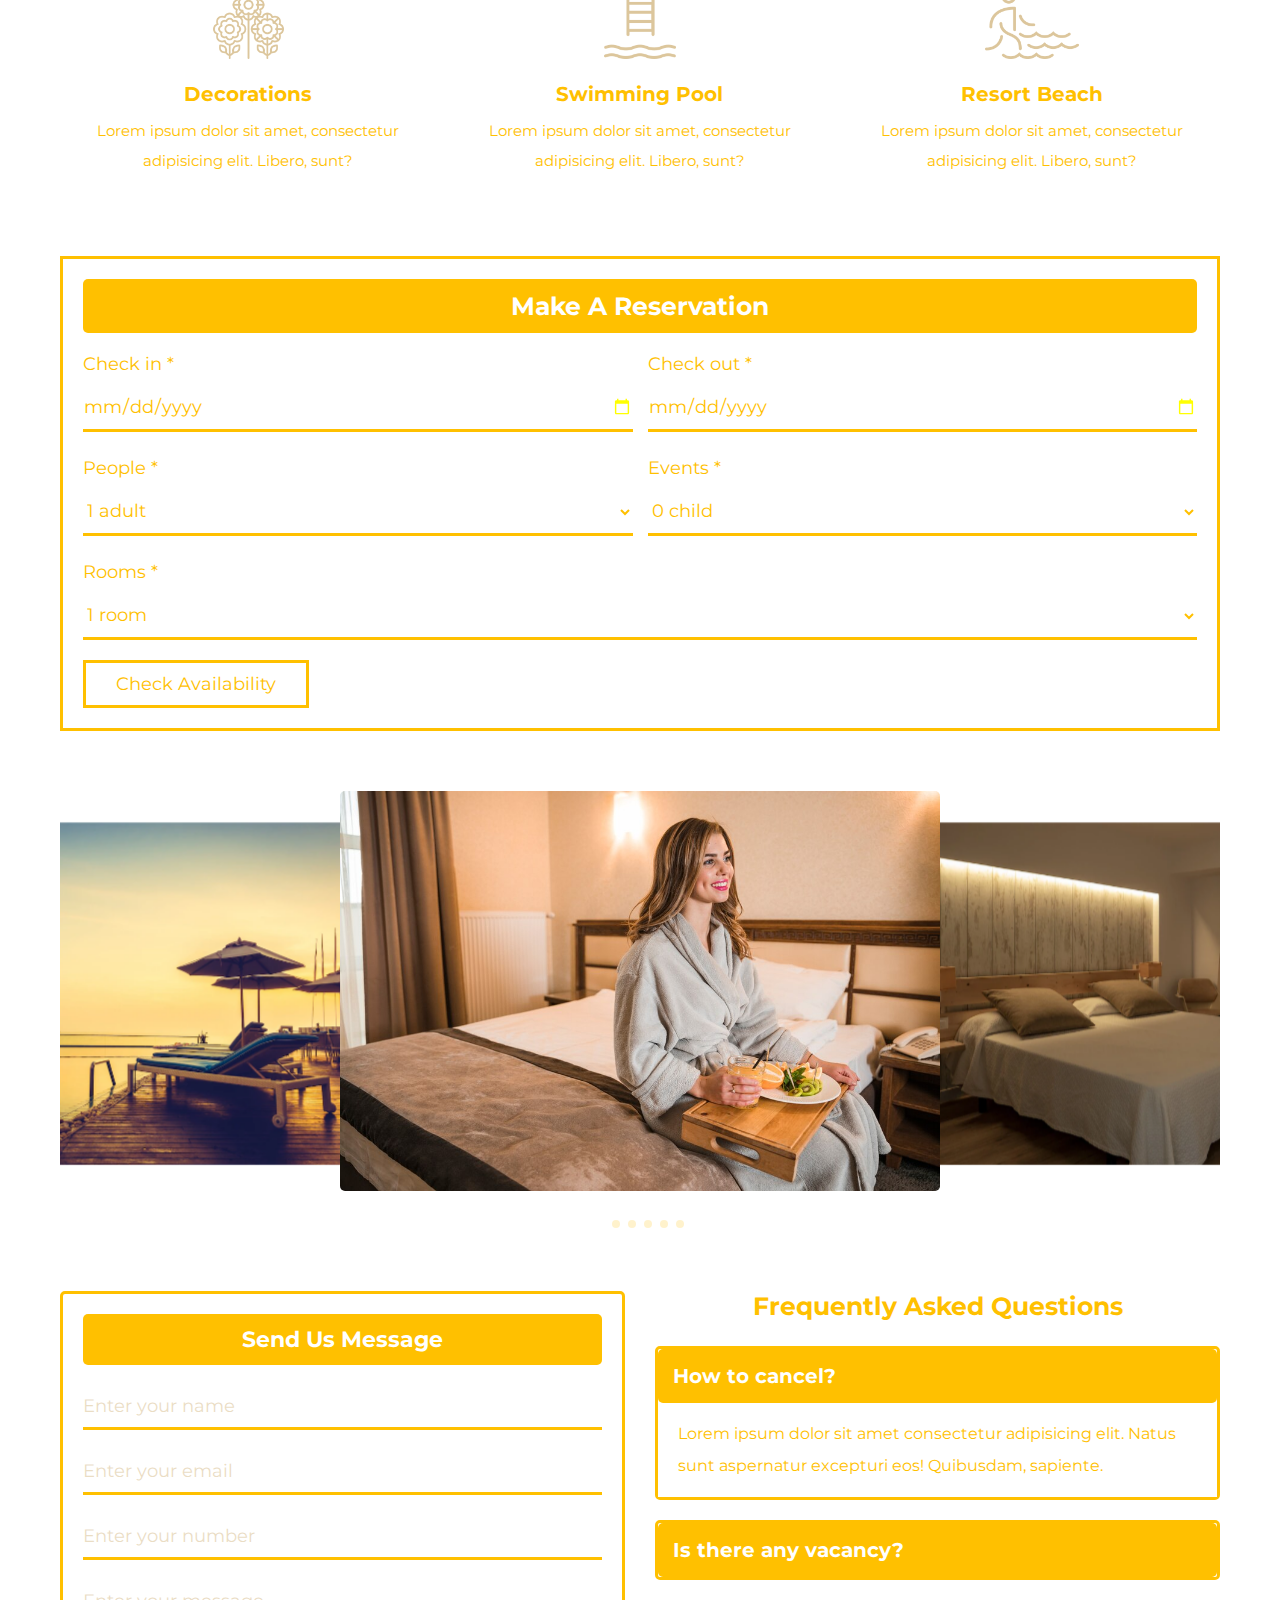
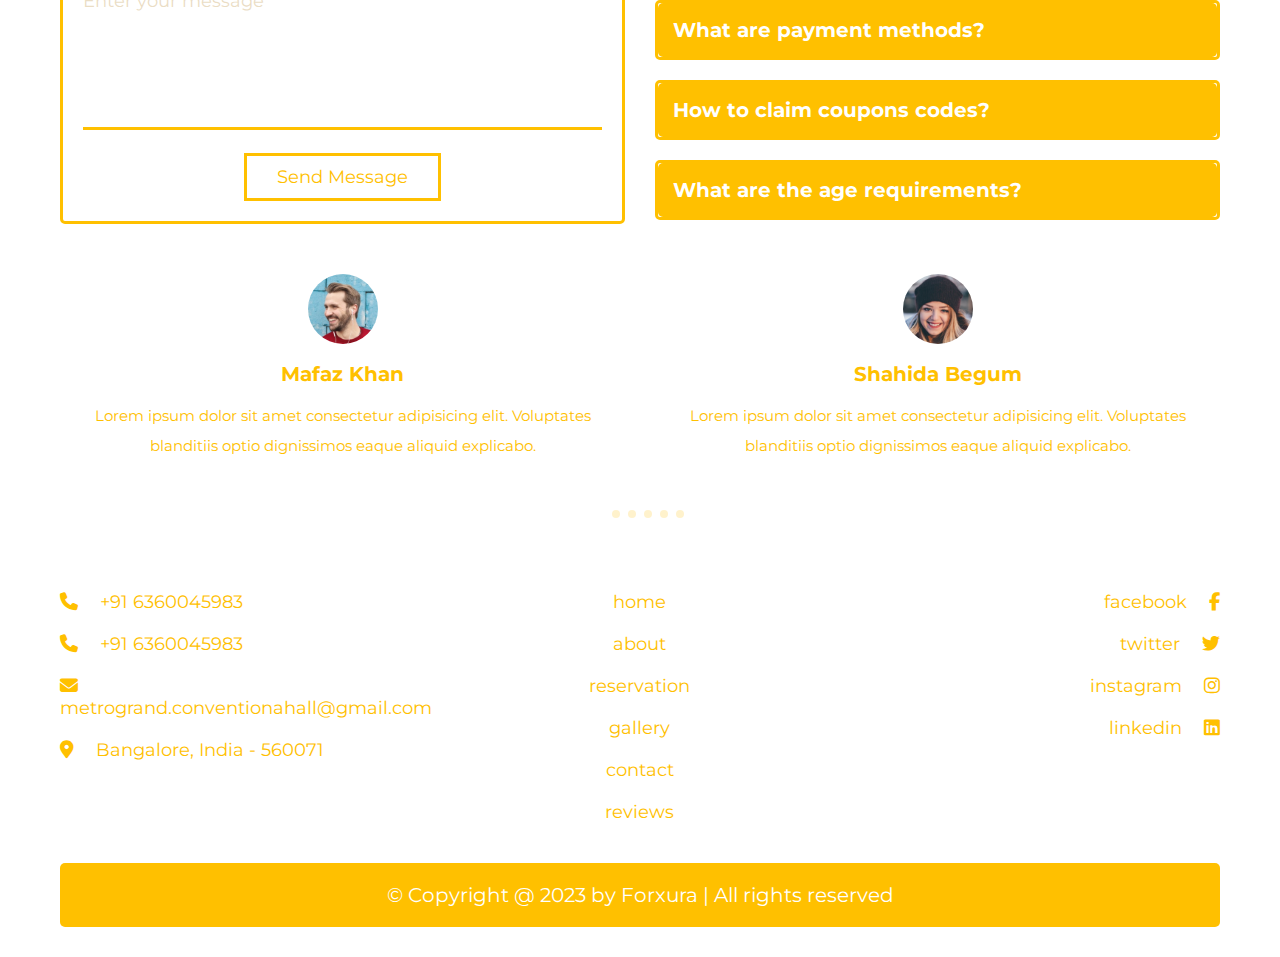
==== commit 5e66803c: "updated UI" ====
--- a/index.html
+++ b/index.html
@@ -90,11 +90,11 @@
    <form action="" method="post">
       <div class="flex">
          <div class="box">
-            <p>check in <span>*</span></p>
+            <p>Check in <span>*</span></p>
             <input type="date" name="check_in" class="input" required>
          </div>
          <div class="box">
-            <p>check out <span>*</span></p>
+            <p>Check out <span>*</span></p>
             <input type="date" name="check_out" class="input" required>
          </div>
          <div class="box">
@@ -109,7 +109,7 @@
             </select>
          </div>
          <div class="box">
-            <p>childs <span>*</span></p>
+            <p>Events <span>*</span></p>
             <select name="childs" class="input" required>
                <option value="-">0 ceremonies</option>
                <option value="1">1 ceremonies</option>
@@ -121,7 +121,7 @@
             </select>
          </div>
          <div class="box">
-            <p>rooms <span>*</span></p>
+            <p>Rooms <span>*</span></p>
             <select name="rooms" class="input" required>
                <option value="1">1 room </option>
                <option value="2">2 rooms</option>
@@ -145,7 +145,7 @@
 
    <div class="row">
       <div class="image">
-         <img src="images/staff.png" alt="">
+         <img src="images/about-img-1.jpg" alt="">
       </div>
       <div class="content">
          <h3>best staff</h3>
@@ -236,15 +236,15 @@
       <h3>make a reservation</h3>
       <div class="flex">
          <div class="box">
-            <p>check in <span>*</span></p>
+            <p>Check in <span>*</span></p>
             <input type="date" name="check_in" class="input" required>
          </div>
          <div class="box">
-            <p>check out <span>*</span></p>
+            <p>Check out <span>*</span></p>
             <input type="date" name="check_out" class="input" required>
          </div>
          <div class="box">
-            <p>adults <span>*</span></p>
+            <p>People <span>*</span></p>
             <select name="adults" class="input" required>
                <option value="1">1 adult</option>
                <option value="2">2 adults</option>
@@ -255,7 +255,7 @@
             </select>
          </div>
          <div class="box">
-            <p>childs <span>*</span></p>
+            <p>Events <span>*</span></p>
             <select name="childs" class="input" required>
                <option value="-">0 child</option>
                <option value="1">1 child</option>
@@ -267,7 +267,7 @@
             </select>
          </div>
          <div class="box">
-            <p>rooms <span>*</span></p>
+            <p>Rooms <span>*</span></p>
             <select name="rooms" class="input" required>
                <option value="1">1 room</option>
                <option value="2">2 rooms</option>
@@ -313,33 +313,33 @@
 
       <form action="" method="post">
          <h3>send us message</h3>
-         <input type="text" name="name" required maxlength="50" placeholder="enter your name" class="box">
-         <input type="email" name="email" required maxlength="50" placeholder="enter your email" class="box">
-         <input type="number" name="number" required maxlength="10" min="0" max="9999999999" placeholder="enter your number" class="box">
-         <textarea name="msg" class="box" required maxlength="1000" placeholder="enter your message" cols="30" rows="10"></textarea>
+         <input type="text" name="name" required maxlength="50" placeholder="Enter your name" class="box">
+         <input type="email" name="email" required maxlength="50" placeholder="Enter your email" class="box">
+         <input type="number" name="number" required maxlength="10" min="0" max="9999999999" placeholder="Enter your number" class="box">
+         <textarea name="msg" class="box" required maxlength="1000" placeholder="Enter your message" cols="30" rows="10"></textarea>
          <input type="submit" value="send message" name="send" class="btn">
       </form>
 
       <div class="faq">
          <h3 class="title">frequently asked questions</h3>
          <div class="box active">
-            <h3>how to cancel?</h3>
+            <h3>How to cancel?</h3>
             <p>Lorem ipsum dolor sit amet consectetur adipisicing elit. Natus sunt aspernatur excepturi eos! Quibusdam, sapiente.</p>
          </div>
          <div class="box">
-            <h3>is there any vacancy?</h3>
+            <h3>Is there any vacancy?</h3>
             <p>Lorem ipsum dolor sit amet, consectetur adipisicing elit. Ipsa ipsam neque quaerat mollitia ratione? Soluta!</p>
          </div>
          <div class="box">
-            <h3>what are payment methods?</h3>
+            <h3>What are payment methods?</h3>
             <p>Lorem ipsum dolor sit amet, consectetur adipisicing elit. Ipsa ipsam neque quaerat mollitia ratione? Soluta!</p>
          </div>
          <div class="box">
-            <h3>how to claim coupons codes?</h3>
+            <h3>How to claim coupons codes?</h3>
             <p>Lorem ipsum dolor sit amet, consectetur adipisicing elit. Ipsa ipsam neque quaerat mollitia ratione? Soluta!</p>
          </div>
          <div class="box">
-            <h3>what are the age requirements?</h3>
+            <h3>What are the age requirements?</h3>
             <p>Lorem ipsum dolor sit amet, consectetur adipisicing elit. Ipsa ipsam neque quaerat mollitia ratione? Soluta!</p>
          </div>
       </div>
--- a/css/style.css
+++ b/css/style.css
@@ -2,9 +2,9 @@
 
 :root{
    --main-color:#ebcf71cf;
-   --sub-color:#ffa600;
+   --sub-color:#ffc000;
    --white:#fff;
-   --border:.1rem solid rgba(220, 198, 156, .3);
+   --border:.3rem solid #ffc000;
 }
 
 *{
@@ -43,7 +43,7 @@
 }
 
 body{
-   background-color: var(--main-color);
+   background-color: #fff;
 }
 
 section{
@@ -58,18 +58,18 @@
    padding: 1rem 3rem;
    border: var(--border);
    font-size: 1.8rem;
-   color: var(--sub-color);
+   color: #ffc000;
    text-align: center;
    text-transform: capitalize;
    transition: .2s linear;
    margin-top: 1rem;
-   background-color: var(--main-color);
+   background-color: #fff;
 }
 
 .btn:hover{
    border-radius: 5rem;
    background-color: var(--sub-color);
-   color: var(--main-color);
+   color: var(--white);
 }
 
 .header{
@@ -119,7 +119,7 @@
 
 .header .navbar a:hover{
    background-color: var(--main-color);
-   color: var(--sub-color);
+   color: #fff;
 }
 
 .home .box img{
@@ -190,14 +190,14 @@
    width: 100%;
    padding: 1rem 0;
    font-size: 1.8rem;
-   background-color: var(--main-color);
-   color: var(--white);
+   background-color: var(--white);
+   color: var(--sub-color);
    border-bottom: var(--border);
    margin: 1rem 0;
 }
 
 .availability form .flex .box input[type="date"]::-webkit-calendar-picker-indicator{
-   filter: invert(1);
+   filter: invert(100%) sepia() saturate(10000%) hue-rotate(0deg);
 }
 
 .about .row{
@@ -285,7 +285,7 @@
 
 .reservation form h3{
    background-color: var(--sub-color);
-   color: var(--main-color);
+   color: var(--white);
    font-size: 2.5rem;
    margin-bottom: 2rem;
    border-radius: .5rem;
@@ -307,14 +307,14 @@
    padding: 1rem 0;
    margin: 1rem 0;
    border-bottom: var(--border);
-   background: var(--main-color);
-   color: var(--white);
+   background: var(--white);
+   color: var(--sub-color);
    font-size: 1.8rem;
    width: 100%;
 }
 
 .reservation form .flex .box input[type="date"]::-webkit-calendar-picker-indicator{
-   filter: invert(1);
+   filter: invert(100%) sepia() saturate(10000%) hue-rotate(0deg);
 }
 
 .gallery img{
@@ -361,7 +361,7 @@
    margin-bottom: 1rem;
    border-radius: .5rem;
    padding: 1.2rem;
-   color: var(--main-color);
+   color: var(--white);
    background-color: var(--sub-color);
    font-size: 2.2rem;
    text-transform: capitalize;
@@ -373,7 +373,7 @@
    border-bottom: var(--border);
    font-size: 1.8rem;
    color: var(--sub-color);
-   background:var(--main-color);
+   background:var(--white);
    width: 100%;
 }
 
@@ -402,7 +402,7 @@
 
 .contact .row .faq .box h3{
    background-color: var(--sub-color);
-   color: var(--main-color);
+   color: var(--white);
    padding: 1.5rem;
    font-size: 2rem;
    border-radius: .5rem;
@@ -468,7 +468,7 @@
 }
 
 .footer .box-container .box a:hover{
-   color: var(--white);
+   color: var(--main-color);
 }
 
 .footer .box-container .box:first-child i{
@@ -491,7 +491,7 @@
    border-radius: .5rem;
    padding: 2rem;
    text-align: center;
-   color: var(--main-color);
+   color: var(--white);
    background-color: var(--sub-color);
    font-size: 2rem;
    /* margin-bottom: 8rem; */
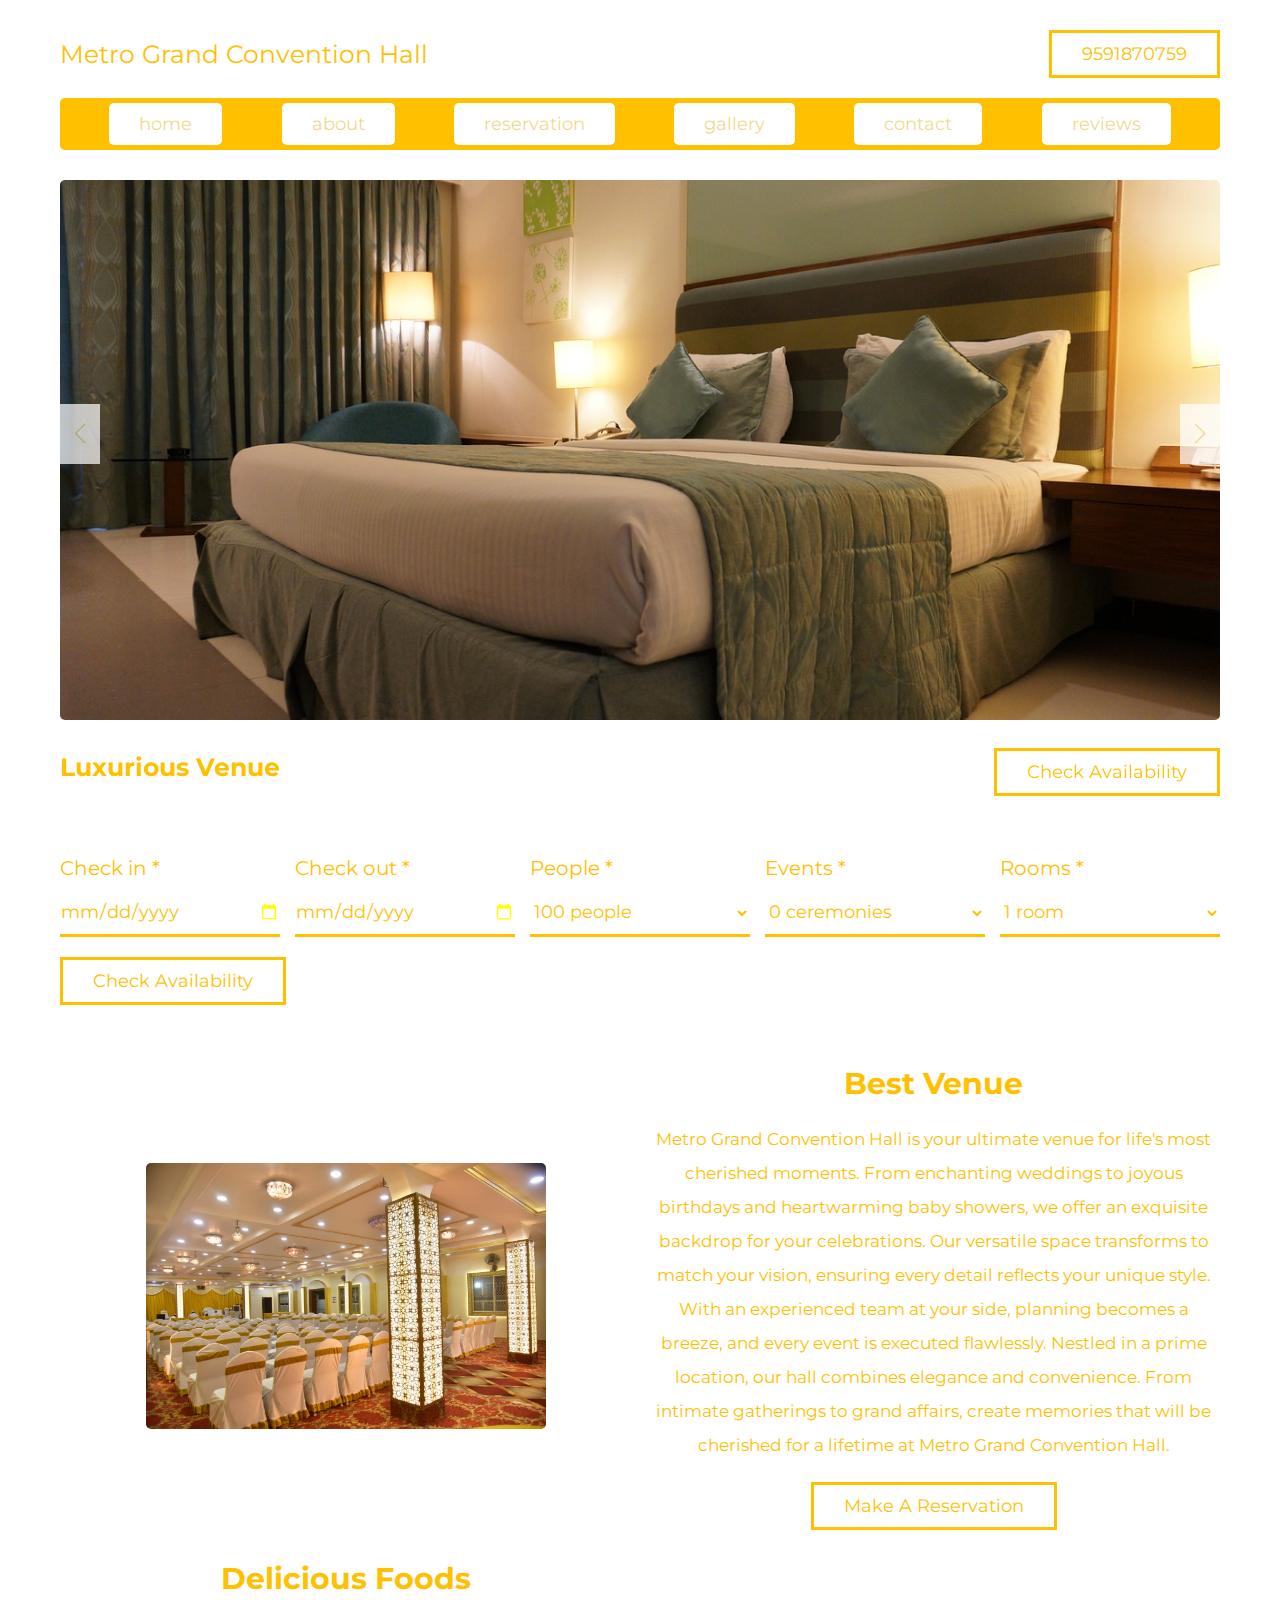
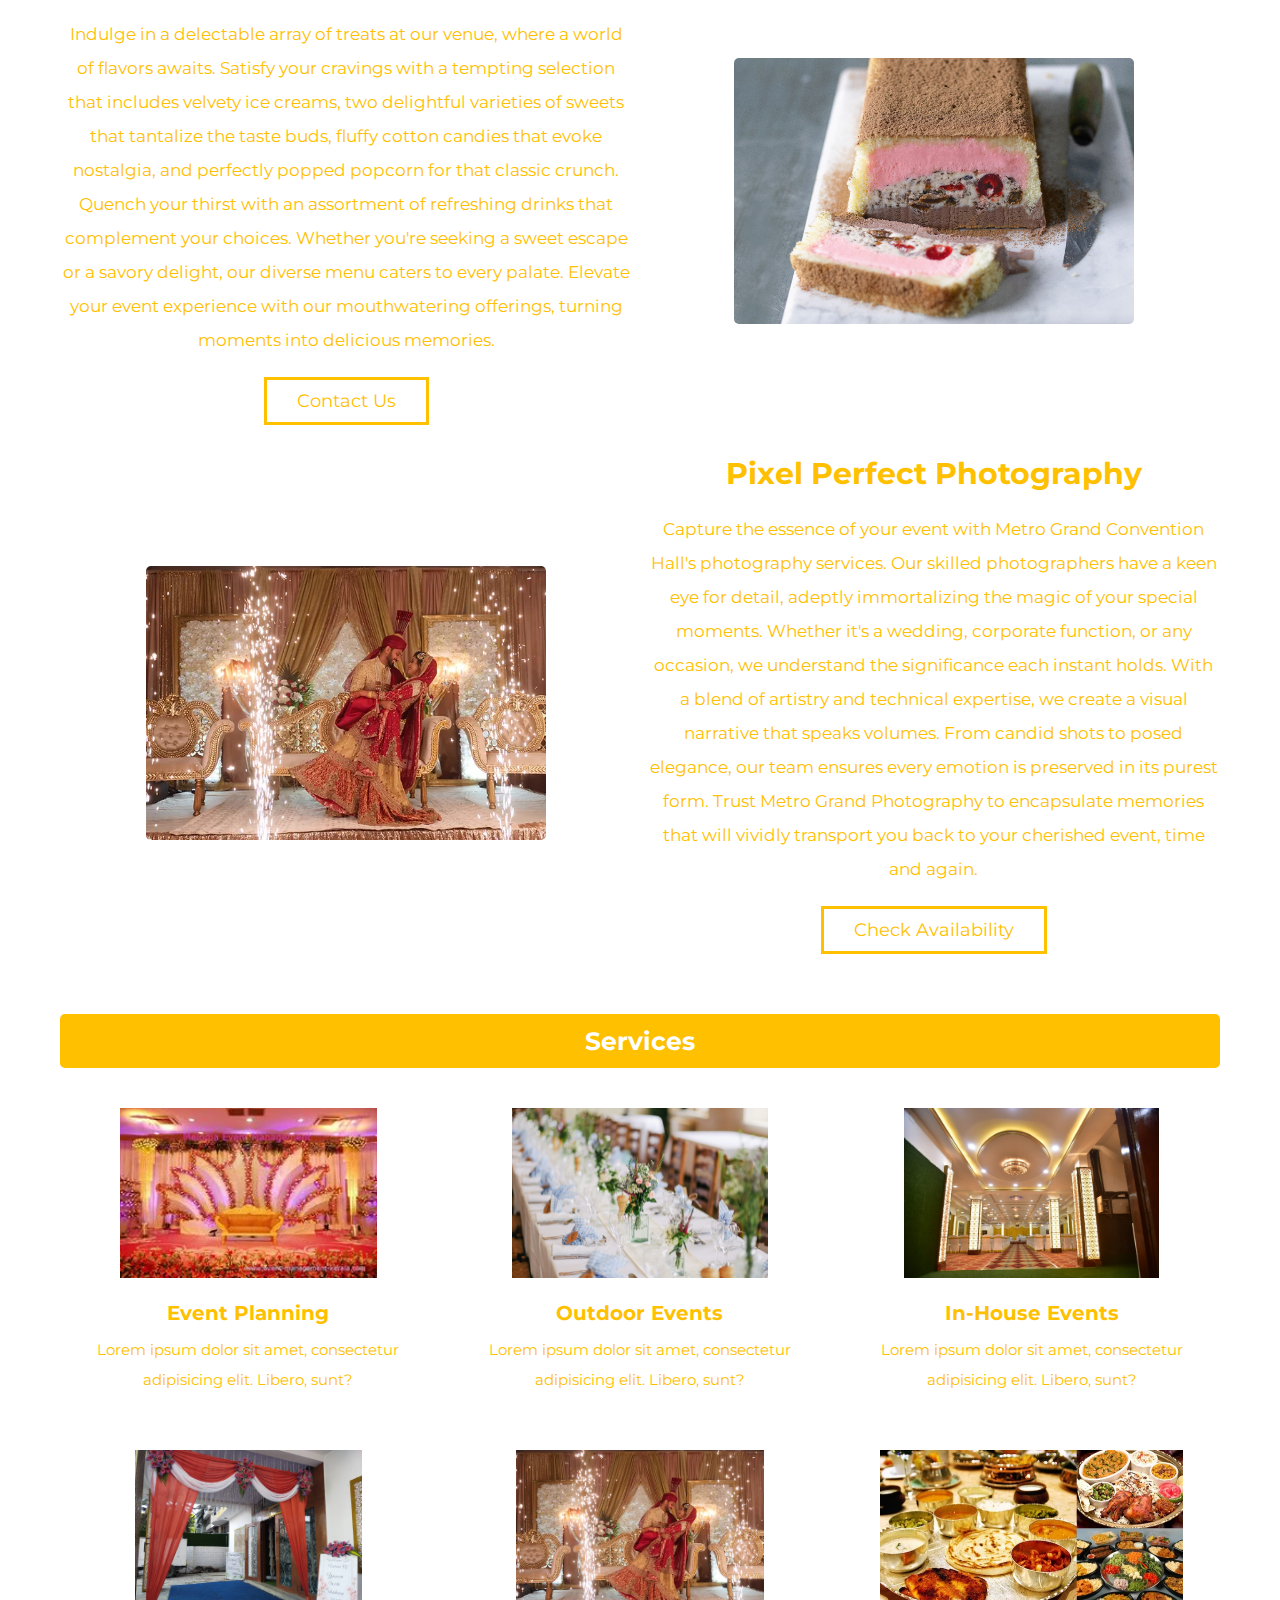
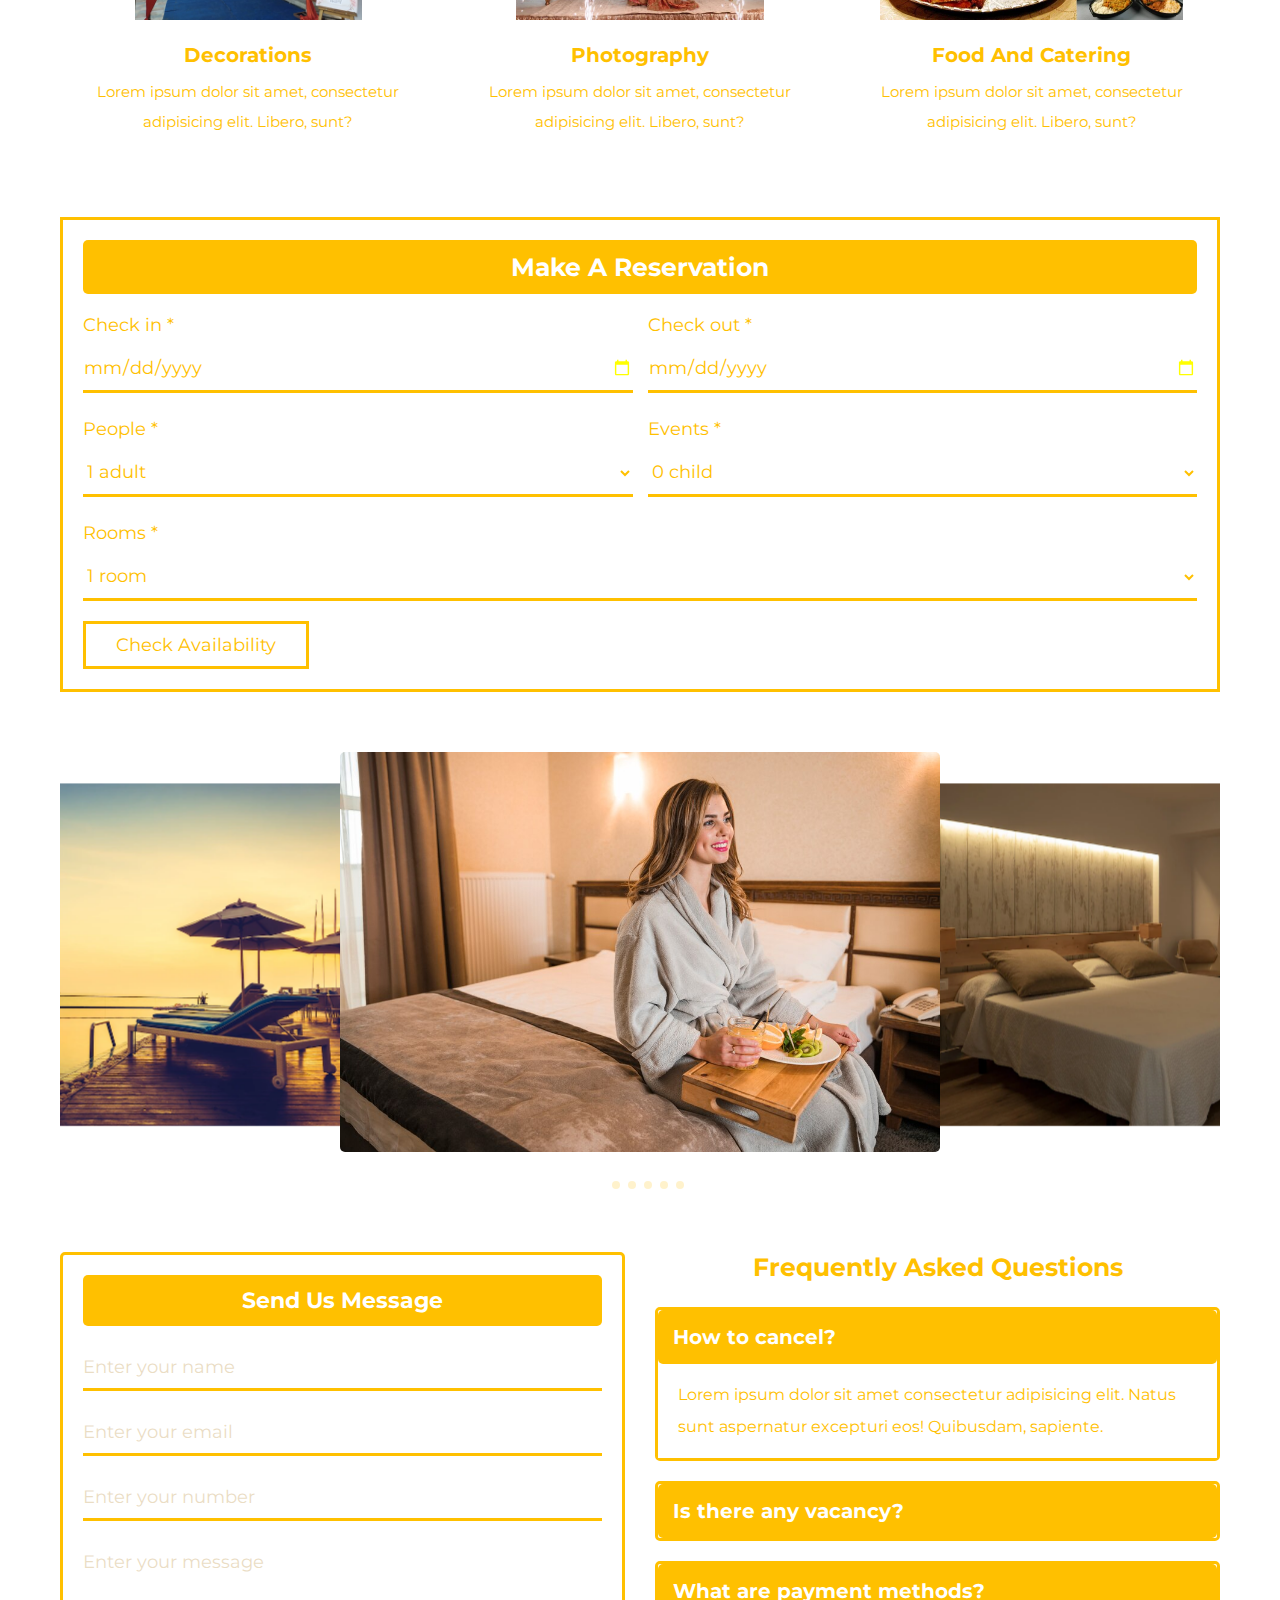
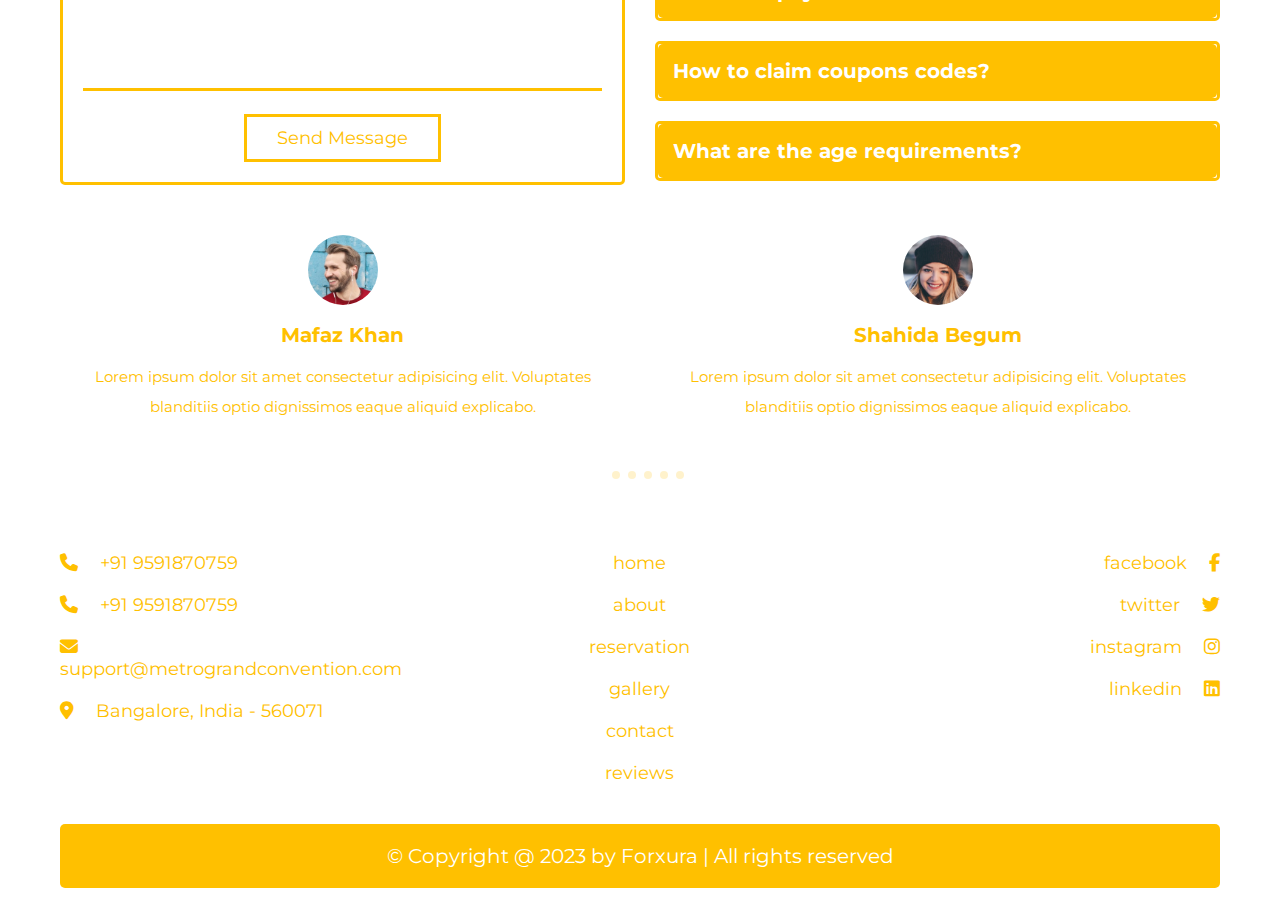
==== commit 87a8cd39: "added content" ====
--- a/index.html
+++ b/index.html
@@ -5,6 +5,7 @@
    <meta http-equiv="X-UA-Compatible" content="IE=edge">
    <meta name="viewport" content="width=device-width, initial-scale=1.0">
    <title>Metro Grand Convention Hall</title>
+   <link rel="icon" type="image/x-icon" href="favicon.ico">
 
    <link rel="stylesheet" href="https://cdn.jsdelivr.net/npm/swiper@8/swiper-bundle.min.css" />
 
@@ -23,7 +24,7 @@
 
    <div class="flex">
       <a href="#home" class="logo">Metro Grand Convention Hall</a>
-      <a href="tel:6360045983" class="btn">6360045983</a>
+      <a href="tel:9591870759" class="btn">9591870759</a>
       <div id="menu-btn" class="fas fa-bars"></div>
    </div>
 
@@ -145,33 +146,33 @@
 
    <div class="row">
       <div class="image">
-         <img src="images/about-img-1.jpg" alt="">
+         <img src="images/about1.jpeg" alt="">
       </div>
       <div class="content">
-         <h3>best staff</h3>
-         <p>Lorem ipsum dolor sit amet consectetur adipisicing elit. Animi laborum maxime eius aliquid temporibus unde?</p>
+         <h3>best venue</h3>
+         <p>Metro Grand Convention Hall is your ultimate venue for life's most cherished moments. From enchanting weddings to joyous birthdays and heartwarming baby showers, we offer an exquisite backdrop for your celebrations. Our versatile space transforms to match your vision, ensuring every detail reflects your unique style. With an experienced team at your side, planning becomes a breeze, and every event is executed flawlessly. Nestled in a prime location, our hall combines elegance and convenience. From intimate gatherings to grand affairs, create memories that will be cherished for a lifetime at Metro Grand Convention Hall.</p>
          <a href="#reservation" class="btn">make a reservation</a>
       </div>
    </div>
 
    <div class="row revers">
       <div class="image">
-         <img src="images/about-img-2.jpg" alt="">
+         <img src="images/about3.jpeg" alt="">
       </div>
       <div class="content">
-         <h3>best foods</h3>
-         <p>Lorem ipsum dolor sit amet consectetur adipisicing elit. Animi laborum maxime eius aliquid temporibus unde?</p>
+         <h3>delicious foods</h3>
+         <p>Indulge in a delectable array of treats at our venue, where a world of flavors awaits. Satisfy your cravings with a tempting selection that includes velvety ice creams, two delightful varieties of sweets that tantalize the taste buds, fluffy cotton candies that evoke nostalgia, and perfectly popped popcorn for that classic crunch. Quench your thirst with an assortment of refreshing drinks that complement your choices. Whether you're seeking a sweet escape or a savory delight, our diverse menu caters to every palate. Elevate your event experience with our mouthwatering offerings, turning moments into delicious memories.</p>
          <a href="#contact" class="btn">contact us</a>
       </div>
    </div>
 
    <div class="row">
       <div class="image">
-         <img src="images/about-img-3.jpg" alt="">
+         <img src="images/metro-photo.webp" alt="">
       </div>
       <div class="content">
-         <h3>drone photography</h3>
-         <p>Lorem ipsum dolor sit amet consectetur adipisicing elit. Animi laborum maxime eius aliquid temporibus unde?</p>
+         <h3>pixel perfect photography</h3>
+         <p>Capture the essence of your event with Metro Grand Convention Hall's photography services. Our skilled photographers have a keen eye for detail, adeptly immortalizing the magic of your special moments. Whether it's a wedding, corporate function, or any occasion, we understand the significance each instant holds. With a blend of artistry and technical expertise, we create a visual narrative that speaks volumes. From candid shots to posed elegance, our team ensures every emotion is preserved in its purest form. Trust Metro Grand Photography to encapsulate memories that will vividly transport you back to your cherished event, time and again.</p>
          <a href="#availability" class="btn">check availability</a>
       </div>
    </div>
@@ -184,41 +185,43 @@
 
 <section class="services">
 
+   <h4> Services</h4>
+
    <div class="box-container">
 
       <div class="box">
-         <img src="images/icon-1.png" alt="">
-         <h3>food & drinks</h3>
-         <p>Lorem ipsum dolor sit amet, consectetur adipisicing elit. Libero, sunt?</p>
-      </div>
-
-      <div class="box">
-         <img src="images/icon-2.png" alt="">
-         <h3>outdoor dining</h3>
-         <p>Lorem ipsum dolor sit amet, consectetur adipisicing elit. Libero, sunt?</p>
-      </div>
-
-      <div class="box">
-         <img src="images/icon-3.png" alt="">
-         <h3>beach view</h3>
-         <p>Lorem ipsum dolor sit amet, consectetur adipisicing elit. Libero, sunt?</p>
-      </div>
-
-      <div class="box">
-         <img src="images/icon-4.png" alt="">
+         <img src="images/event-planning.jpg" alt="">
+         <h3>event planning</h3>
+         <p>Lorem ipsum dolor sit amet, consectetur adipisicing elit. Libero, sunt?</p>
+      </div>
+
+      <div class="box">
+         <img src="images/outdoorevents.jpg" alt="">
+         <h3>outdoor events</h3>
+         <p>Lorem ipsum dolor sit amet, consectetur adipisicing elit. Libero, sunt?</p>
+      </div>
+
+      <div class="box">
+         <img src="images/in-house.jpeg" alt="">
+         <h3>in-House events</h3>
+         <p>Lorem ipsum dolor sit amet, consectetur adipisicing elit. Libero, sunt?</p>
+      </div>
+
+      <div class="box">
+         <img src="images/decorationmetro.jpeg" alt="">
          <h3>decorations</h3>
          <p>Lorem ipsum dolor sit amet, consectetur adipisicing elit. Libero, sunt?</p>
       </div>
 
       <div class="box">
-         <img src="images/icon-5.png" alt="">
-         <h3>swimming pool</h3>
-         <p>Lorem ipsum dolor sit amet, consectetur adipisicing elit. Libero, sunt?</p>
-      </div>
-
-      <div class="box">
-         <img src="images/icon-6.png" alt="">
-         <h3>resort beach</h3>
+         <img src="images/metro-photo.webp" alt="">
+         <h3>photography</h3>
+         <p>Lorem ipsum dolor sit amet, consectetur adipisicing elit. Libero, sunt?</p>
+      </div>
+
+      <div class="box">
+         <img src="images/metro-food.webp" alt="">
+         <h3>Food and catering</h3>
          <p>Lorem ipsum dolor sit amet, consectetur adipisicing elit. Libero, sunt?</p>
       </div>
 
@@ -403,9 +406,9 @@
    <div class="box-container">
 
       <div class="box">
-         <a href="tel:6360045983"><i class="fas fa-phone"></i> +91 6360045983</a>
-         <a href="tel:6360045983"><i class="fas fa-phone"></i> +91 6360045983</a>
-         <a href="mailto:metrogrand.conventionahall@gmail.com"><i class="fas fa-envelope"></i>metrogrand.conventionahall@gmail.com</a>
+         <a href="tel:9591870759"><i class="fas fa-phone"></i> +91 9591870759</a>
+         <a href="tel:9591870759"><i class="fas fa-phone"></i> +91 9591870759</a>
+         <a href="mailto:support@metrograndconvention.com"><i class="fas fa-envelope"></i>support@metrograndconvention.com</a>
          <a href="#"><i class="fas fa-map-marker-alt"></i> Bangalore, India - 560071</a>
       </div>
 
--- a/css/style.css
+++ b/css/style.css
@@ -241,6 +241,17 @@
    flex-wrap: wrap;
 }
 
+.services h4{
+   background-color: var(--sub-color);
+   color: var(--white);
+   font-size: 2.5rem;
+   margin-bottom: 2rem;
+   border-radius: .5rem;
+   padding: 1.2rem;
+   text-align: center;
+   text-transform: capitalize;
+}
+
 .services .box-container{
    display: grid;
    grid-template-columns: repeat(auto-fit, minmax(28rem, 1fr));
@@ -255,7 +266,7 @@
 }
 
 .services .box-container .box img{
-   height: 7rem;
+   height: 17rem;
    margin-bottom: 1rem;
 }
 
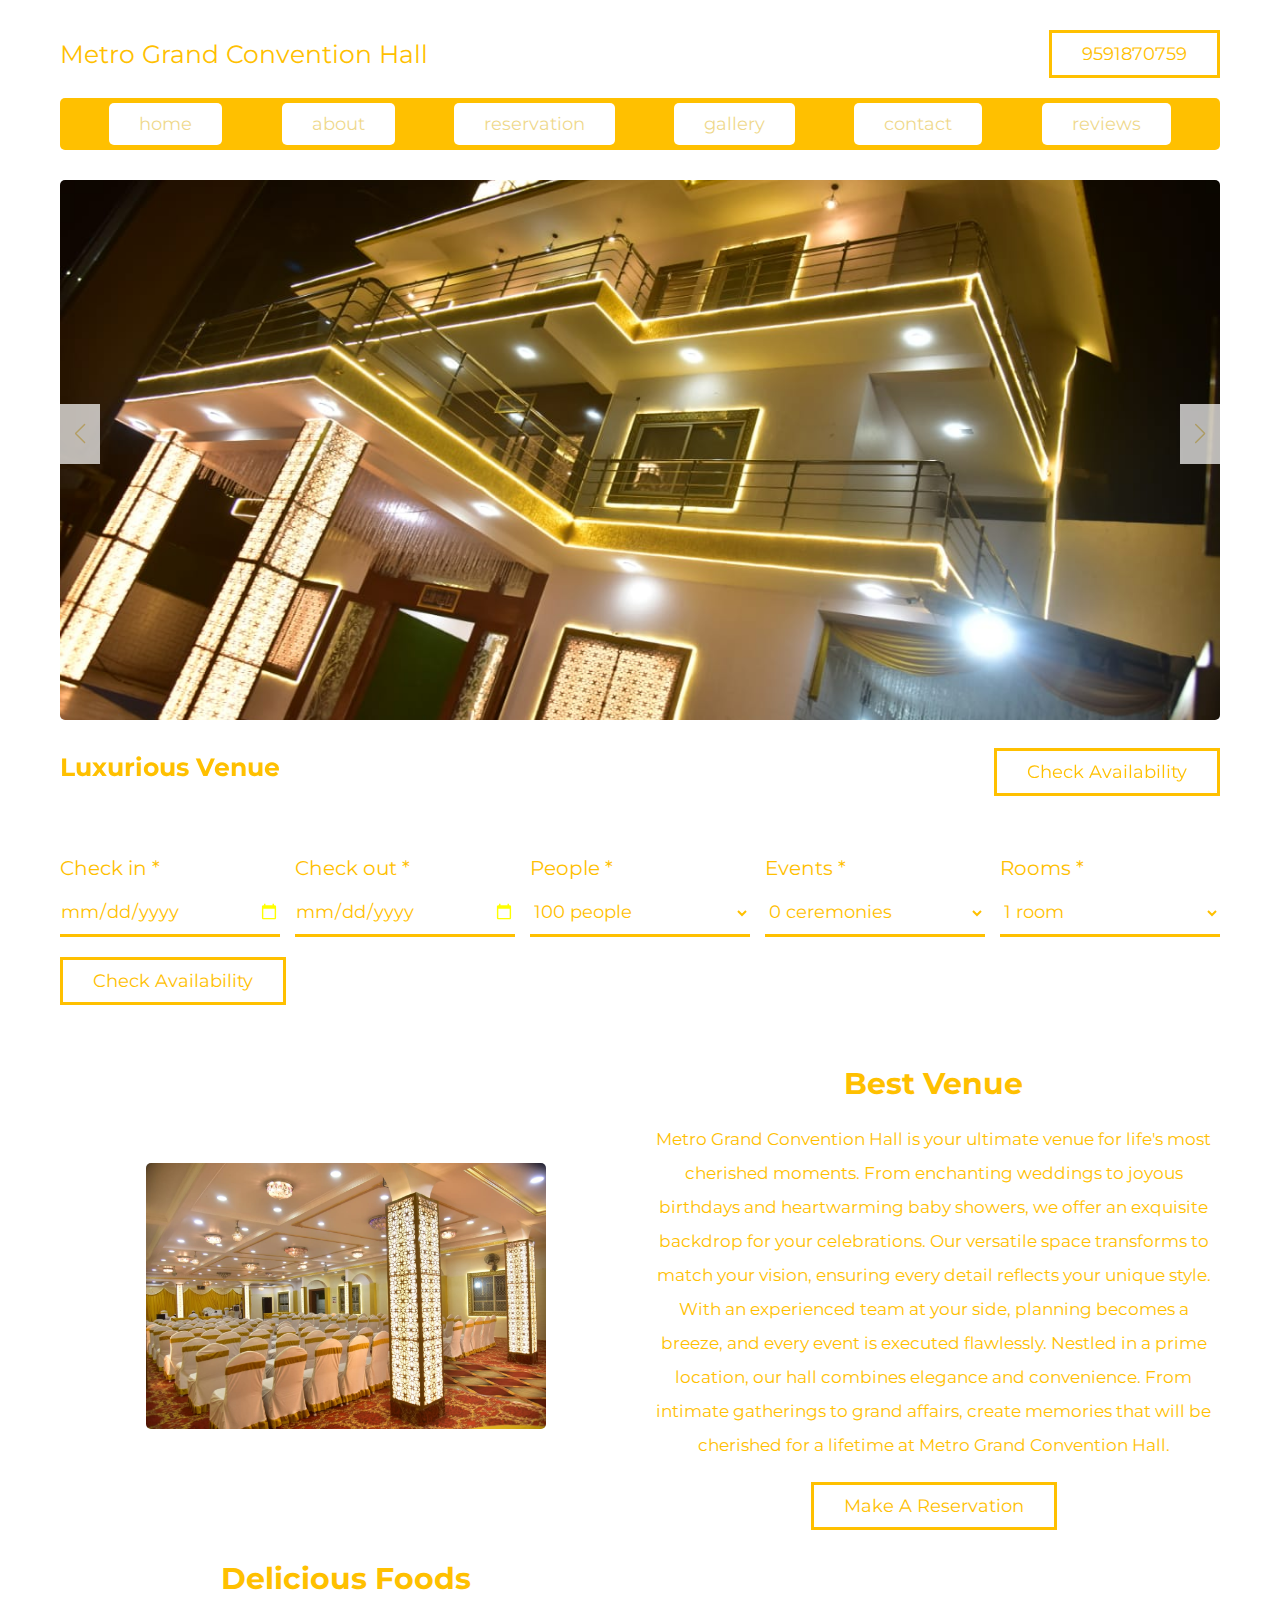
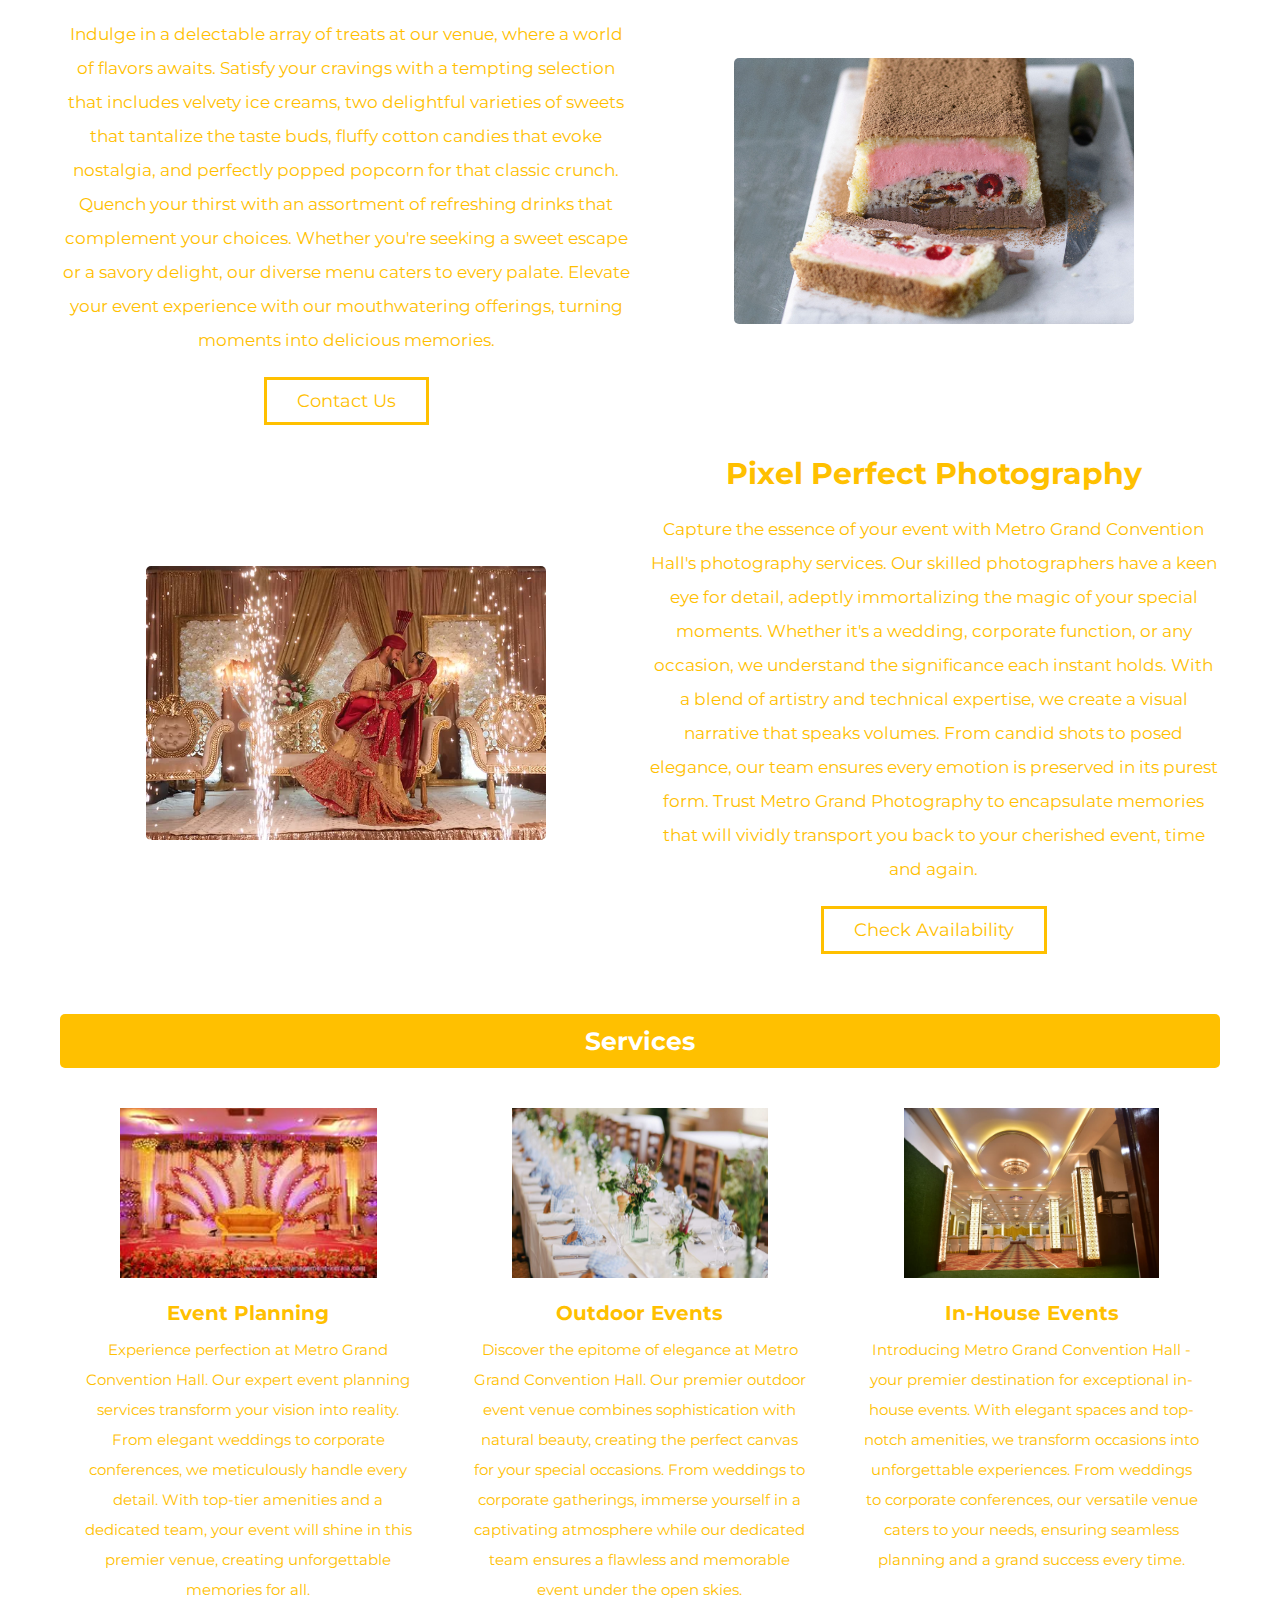
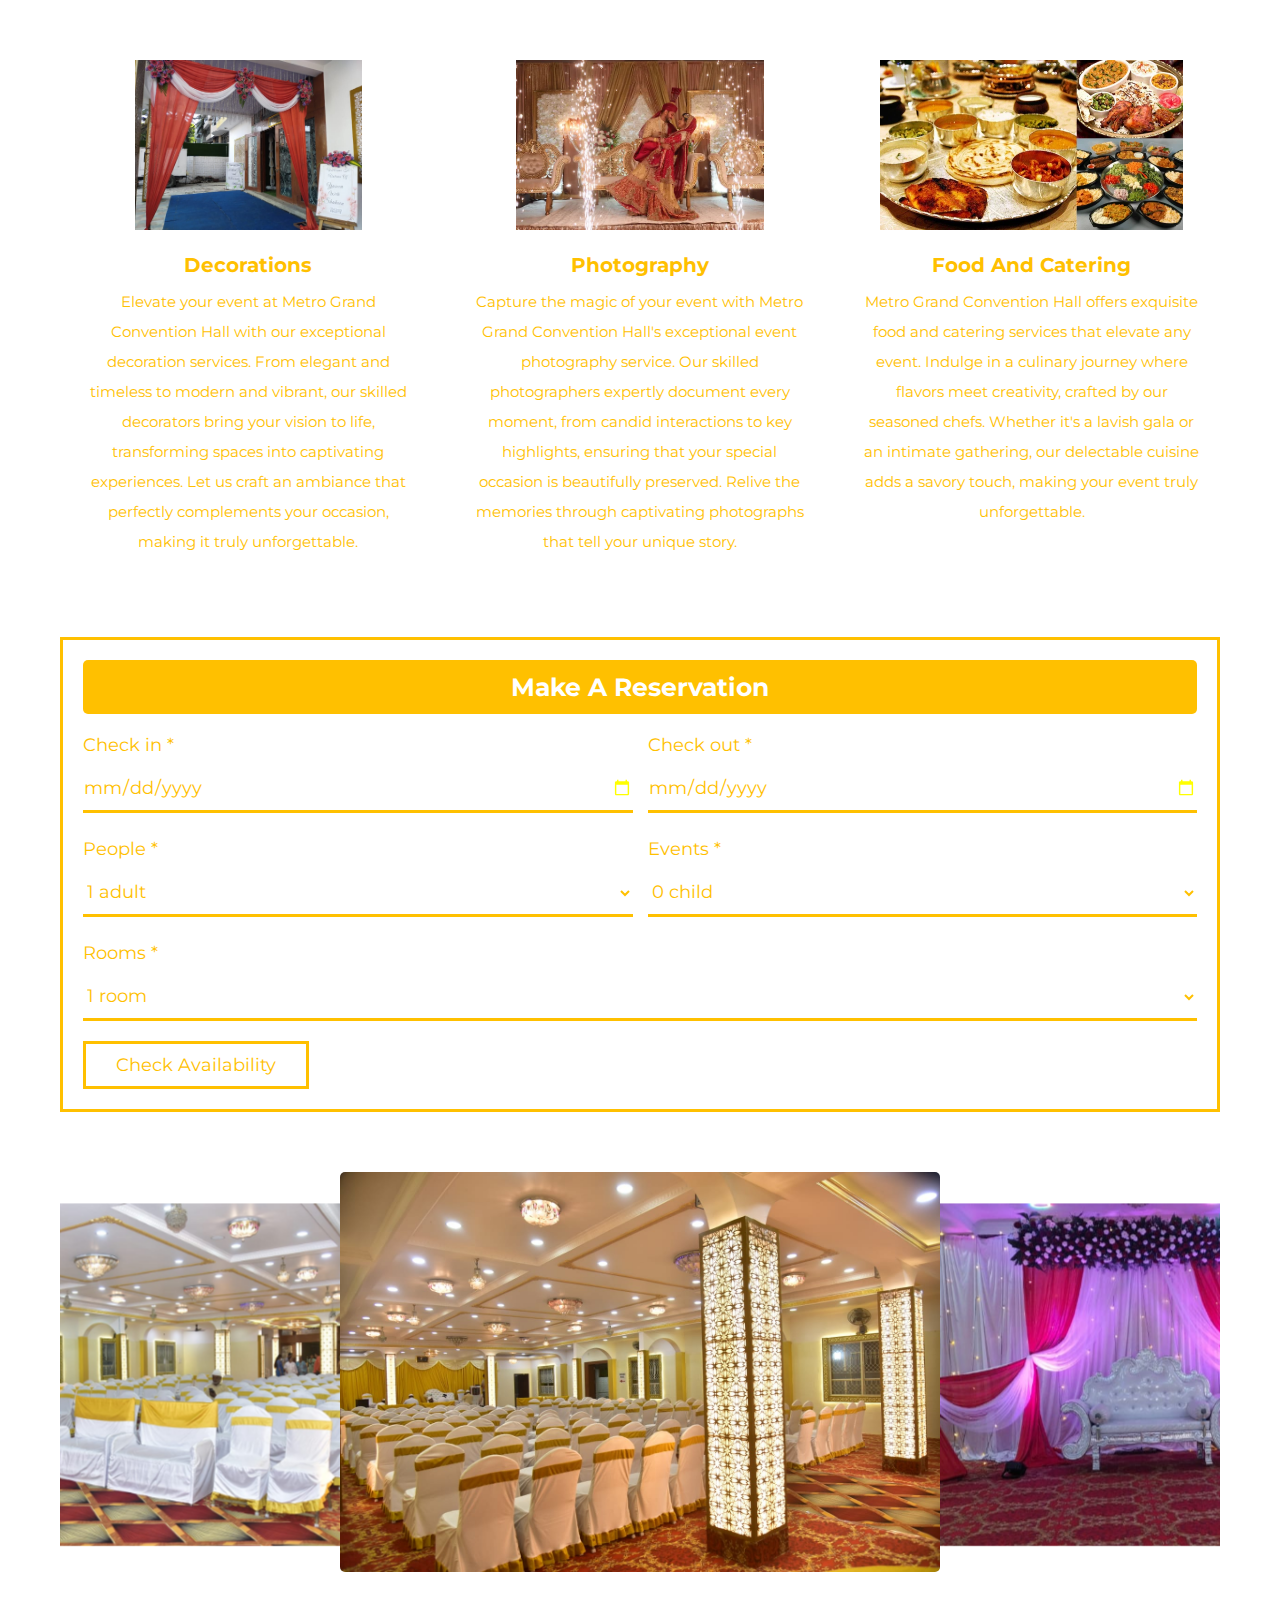
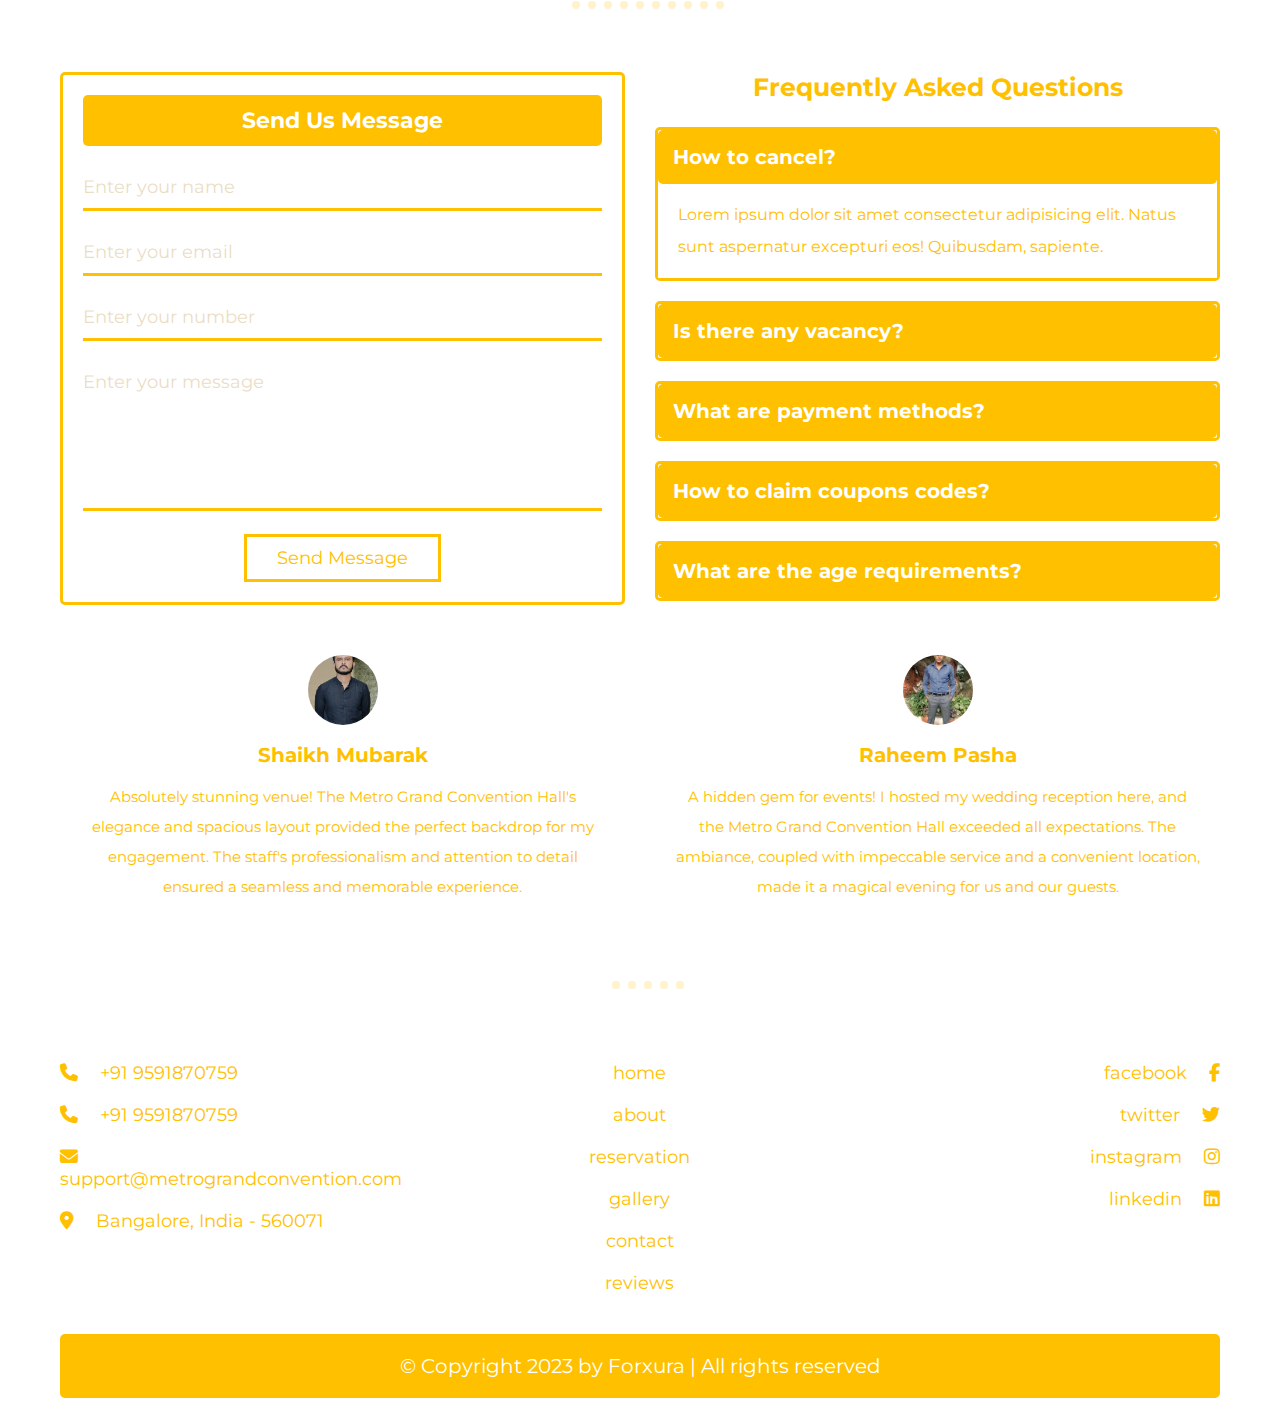
==== commit 6a0822b2: "images and content update" ====
--- a/index.html
+++ b/index.html
@@ -50,7 +50,7 @@
       <div class="swiper-wrapper">
 
          <div class="box swiper-slide">
-            <img src="images/home-img-1.jpg" alt="">
+            <img src="images/banner.jpeg" alt="">
             <div class="flex">
                <h3>luxurious venue</h3>
                <a href="#availability" class="btn">check availability</a>
@@ -58,7 +58,7 @@
          </div>
 
          <div class="box swiper-slide">
-            <img src="images/home-img-2.jpg" alt="">
+            <img src="images/banner1.jpeg" alt="">
             <div class="flex">
                <h3>foods and drinks</h3>
                <a href="#reservation" class="btn">make a reservation</a>
@@ -66,7 +66,31 @@
          </div>
 
          <div class="box swiper-slide">
-            <img src="images/home-img-3.jpg" alt="">
+            <img src="images/banner2.jpeg" alt="">
+            <div class="flex">
+               <h3>luxurious halls</h3>
+               <a href="#contact" class="btn">contact us</a>
+            </div>
+         </div>
+
+         <div class="box swiper-slide">
+            <img src="images/banner3.jpeg" alt="">
+            <div class="flex">
+               <h3>luxurious halls</h3>
+               <a href="#contact" class="btn">contact us</a>
+            </div>
+         </div>
+
+         <div class="box swiper-slide">
+            <img src="images/banner4.jpeg" alt="">
+            <div class="flex">
+               <h3>luxurious halls</h3>
+               <a href="#contact" class="btn">contact us</a>
+            </div>
+         </div>
+
+         <div class="box swiper-slide">
+            <img src="images/banner5.jpeg" alt="">
             <div class="flex">
                <h3>luxurious halls</h3>
                <a href="#contact" class="btn">contact us</a>
@@ -192,37 +216,38 @@
       <div class="box">
          <img src="images/event-planning.jpg" alt="">
          <h3>event planning</h3>
-         <p>Lorem ipsum dolor sit amet, consectetur adipisicing elit. Libero, sunt?</p>
+         <p>Experience perfection at Metro Grand Convention Hall. Our expert event planning services transform your vision into reality. From elegant weddings to corporate conferences, we meticulously handle every detail. With top-tier amenities and a dedicated team, your event will shine in this premier venue, creating unforgettable memories for all.</p>
       </div>
 
       <div class="box">
          <img src="images/outdoorevents.jpg" alt="">
          <h3>outdoor events</h3>
-         <p>Lorem ipsum dolor sit amet, consectetur adipisicing elit. Libero, sunt?</p>
+         <p>Discover the epitome of elegance at Metro Grand Convention Hall. Our premier outdoor event venue combines sophistication with natural beauty, creating the perfect canvas for your special occasions. From weddings to corporate gatherings, immerse yourself in a captivating atmosphere while our dedicated team ensures a flawless and memorable event under the open skies.</p>
       </div>
 
       <div class="box">
          <img src="images/in-house.jpeg" alt="">
          <h3>in-House events</h3>
-         <p>Lorem ipsum dolor sit amet, consectetur adipisicing elit. Libero, sunt?</p>
+         <p>
+            Introducing Metro Grand Convention Hall - your premier destination for exceptional in-house events. With elegant spaces and top-notch amenities, we transform occasions into unforgettable experiences. From weddings to corporate conferences, our versatile venue caters to your needs, ensuring seamless planning and a grand success every time.</p>
       </div>
 
       <div class="box">
          <img src="images/decorationmetro.jpeg" alt="">
          <h3>decorations</h3>
-         <p>Lorem ipsum dolor sit amet, consectetur adipisicing elit. Libero, sunt?</p>
+         <p>Elevate your event at Metro Grand Convention Hall with our exceptional decoration services. From elegant and timeless to modern and vibrant, our skilled decorators bring your vision to life, transforming spaces into captivating experiences. Let us craft an ambiance that perfectly complements your occasion, making it truly unforgettable.</p>
       </div>
 
       <div class="box">
          <img src="images/metro-photo.webp" alt="">
          <h3>photography</h3>
-         <p>Lorem ipsum dolor sit amet, consectetur adipisicing elit. Libero, sunt?</p>
+         <p>Capture the magic of your event with Metro Grand Convention Hall's exceptional event photography service. Our skilled photographers expertly document every moment, from candid interactions to key highlights, ensuring that your special occasion is beautifully preserved. Relive the memories through captivating photographs that tell your unique story.</p>
       </div>
 
       <div class="box">
          <img src="images/metro-food.webp" alt="">
          <h3>Food and catering</h3>
-         <p>Lorem ipsum dolor sit amet, consectetur adipisicing elit. Libero, sunt?</p>
+         <p>Metro Grand Convention Hall offers exquisite food and catering services that elevate any event. Indulge in a culinary journey where flavors meet creativity, crafted by our seasoned chefs. Whether it's a lavish gala or an intimate gathering, our delectable cuisine adds a savory touch, making your event truly unforgettable.</p>
       </div>
 
    </div>
@@ -294,12 +319,17 @@
 
    <div class="swiper gallery-slider">
       <div class="swiper-wrapper">
-         <img src="images/gallery-img-1.jpg" class="swiper-slide" alt="">
-         <img src="images/gallery-img-2.webp" class="swiper-slide" alt="">
-         <img src="images/gallery-img-3.webp" class="swiper-slide" alt="">
-         <img src="images/gallery-img-4.webp" class="swiper-slide" alt="">
-         <img src="images/gallery-img-5.webp" class="swiper-slide" alt="">
-         <img src="images/gallery-img-6.webp" class="swiper-slide" alt="">
+         <img src="images/indoor.jpeg" class="swiper-slide" alt="">
+         <img src="images/indoor2.jpeg" class="swiper-slide" alt="">
+         <img src="images/indoor3.jpeg" class="swiper-slide" alt="">
+         <img src="images/indoor4.jpeg" class="swiper-slide" alt="">
+         <img src="images/indoor5.jpeg" class="swiper-slide" alt="">
+         <img src="images/banner.jpeg" class="swiper-slide" alt="">
+         <img src="images/banner1.jpeg" class="swiper-slide" alt="">
+         <img src="images/banner2.jpeg" class="swiper-slide" alt="">
+         <img src="images/banner3.jpeg" class="swiper-slide" alt="">
+         <img src="images/banner4.jpeg" class="swiper-slide" alt="">
+         <img src="images/banner5.jpeg" class="swiper-slide" alt="">
       </div>
       <div class="swiper-pagination"></div>
    </div>
@@ -361,34 +391,34 @@
 
       <div class="swiper-wrapper">
          <div class="swiper-slide box">
-            <img src="images/pic-1.png" alt="">
-            <h3>Mafaz Khan</h3>
-            <p>Lorem ipsum dolor sit amet consectetur adipisicing elit. Voluptates blanditiis optio dignissimos eaque aliquid explicabo.</p>
-         </div>
-         <div class="swiper-slide box">
-            <img src="images/pic-2.png" alt="">
-            <h3>Shahida Begum</h3>
-            <p>Lorem ipsum dolor sit amet consectetur adipisicing elit. Voluptates blanditiis optio dignissimos eaque aliquid explicabo.</p>
-         </div>
-         <div class="swiper-slide box">
-            <img src="images/pic-3.png" alt="">
-            <h3>Amir Suhail</h3>
-            <p>Lorem ipsum dolor sit amet consectetur adipisicing elit. Voluptates blanditiis optio dignissimos eaque aliquid explicabo.</p>
-         </div>
-         <div class="swiper-slide box">
-            <img src="images/pic-4.png" alt="">
-            <h3>Saug Baig</h3>
-            <p>Lorem ipsum dolor sit amet consectetur adipisicing elit. Voluptates blanditiis optio dignissimos eaque aliquid explicabo.</p>
-         </div>
-         <div class="swiper-slide box">
-            <img src="images/pic-5.png" alt="">
+            <img src="images/review1.jpeg" alt="">
+            <h3>Shaikh Mubarak</h3>
+            <p>Absolutely stunning venue! The Metro Grand Convention Hall's elegance and spacious layout provided the perfect backdrop for my engagement. The staff's professionalism and attention to detail ensured a seamless and memorable experience.</p>
+         </div>
+         <div class="swiper-slide box">
+            <img src="images/review2.jpg" alt="">
+            <h3>Raheem Pasha</h3>
+            <p>A hidden gem for events! I hosted my wedding reception here, and the Metro Grand Convention Hall exceeded all expectations. The ambiance, coupled with impeccable service and a convenient location, made it a magical evening for us and our guests.</p>
+         </div>
+         <div class="swiper-slide box">
+            <img src="images/review.jpeg" alt="">
+            <h3>Iqbal Siddiqui</h3>
+            <p>Top-notch facilities and service! From the moment we stepped in for our conference, the Metro Grand Convention Hall's staff was accommodating and helpful. The state-of-the-art technology, comfortable seating, and well-designed spaces made our event a resounding success.</p>
+         </div>
+         <div class="swiper-slide box">
+            <img src="images/review4.jpg" alt="">
+            <h3>Imran Baig</h3>
+            <p>Dream wedding venue! Metro Grand Convention Hall provided a picturesque setting for our big day. The attention they gave to every detail, from the decor to the catering, ensured that our guests had an incredible experience. Highly recommended for any special occasion!</p>
+         </div>
+         <div class="swiper-slide box">
+            <img src="images/review5.jpg" alt="">
             <h3>Venkatesh</h3>
-            <p>Lorem ipsum dolor sit amet consectetur adipisicing elit. Voluptates blanditiis optio dignissimos eaque aliquid explicabo.</p>
-         </div>
-         <div class="swiper-slide box">
-            <img src="images/pic-6.png" alt="">
-            <h3>Nithin</h3>
-            <p>Lorem ipsum dolor sit amet consectetur adipisicing elit. Voluptates blanditiis optio dignissimos eaque aliquid explicabo.</p>
+            <p>Impressive event space! Our baby shower at the Metro Grand Convention Hall was a hit, thanks to the grandeur of the hall and the delectable cuisine they offered. The team's professionalism and dedication to making our event memorable were truly commendable.</p>
+         </div>
+         <div class="swiper-slide box">
+            <img src="images/reviewgirl.jpg" alt="">
+            <h3>Zainab Sultana</h3>
+            <p>Unforgettable experience! As a frequent event organizer, I can confidently say that the Metro Grand Convention Hall stands out. The layout versatility, top-tier amenities, and responsive staff make it a go-to choice for hosting events that demand excellence.</p>
          </div>
       </div>
 
@@ -430,7 +460,7 @@
 
    </div>
 
-   <div class="credit">&copy; Copyright @ 2023 by Forxura | All rights reserved</div>
+   <div class="credit">&copy; Copyright 2023 by Forxura | All rights reserved</div>
 
 </section>
 
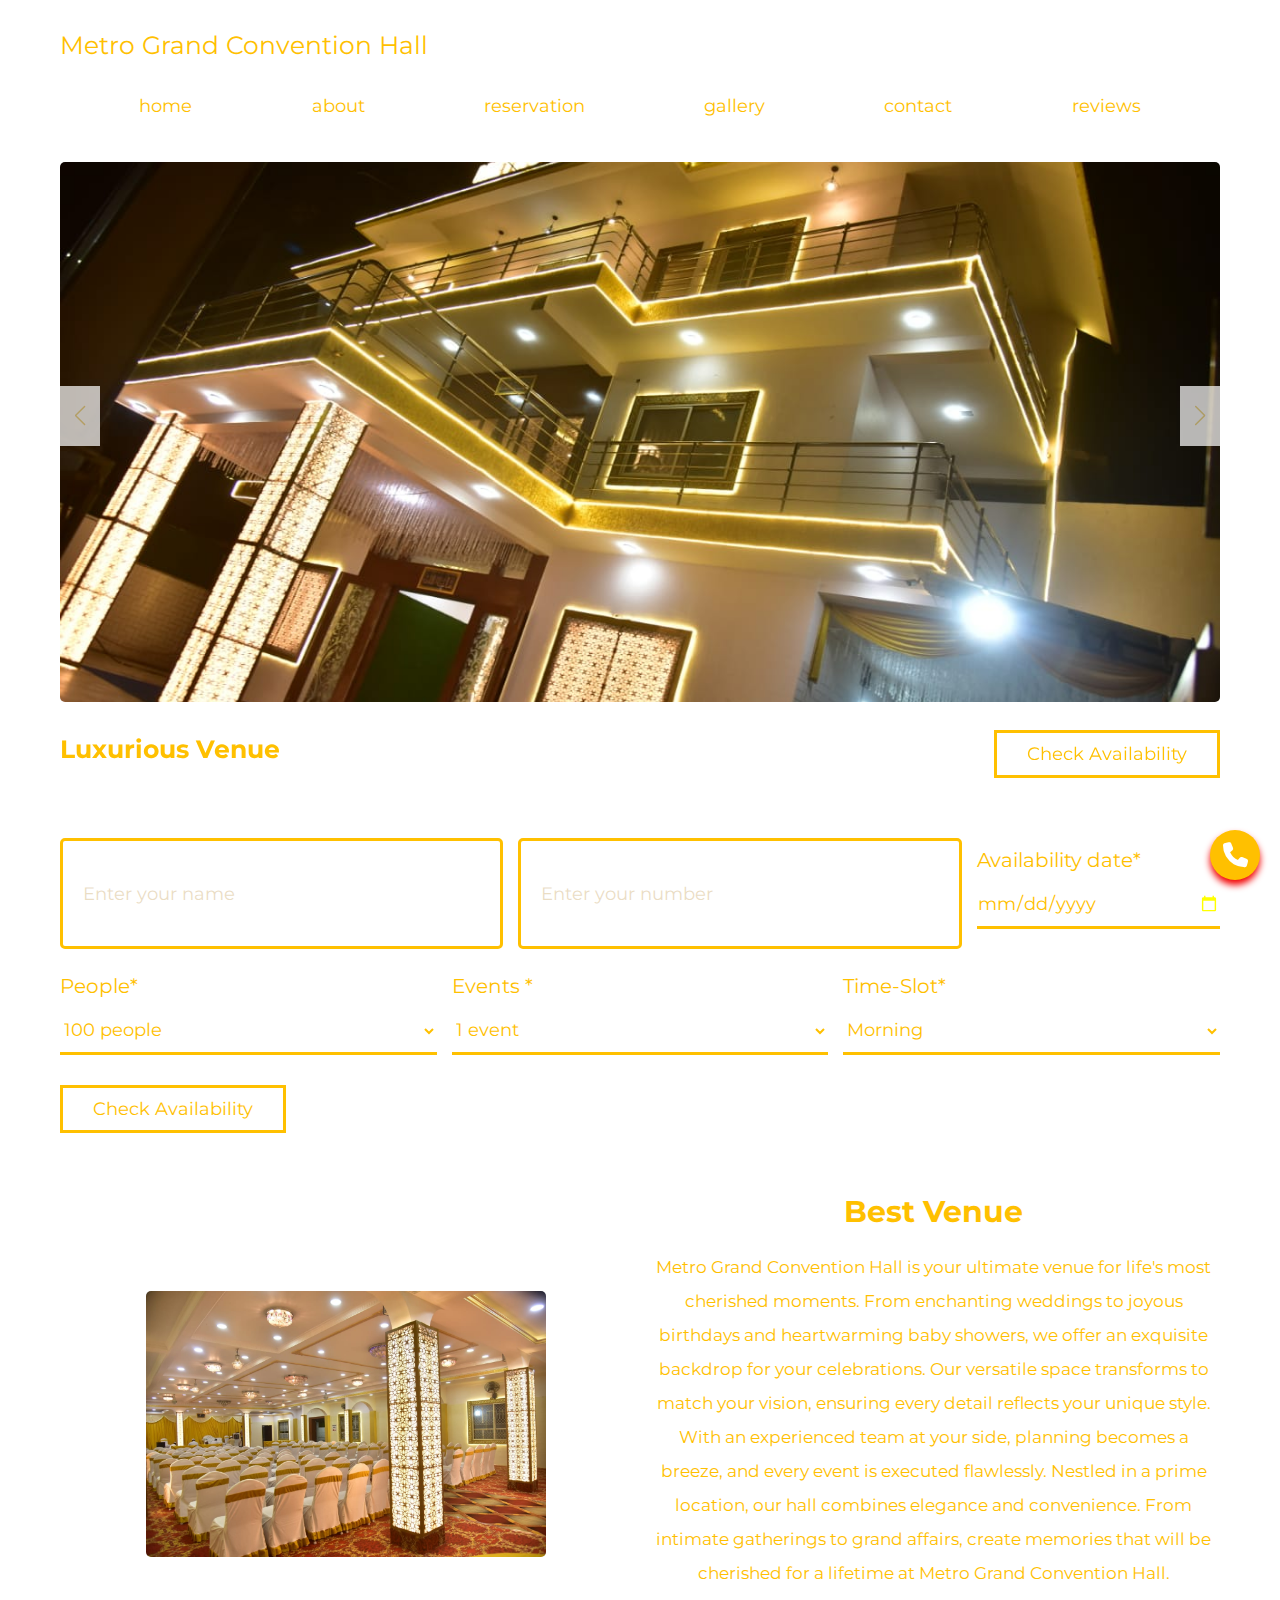
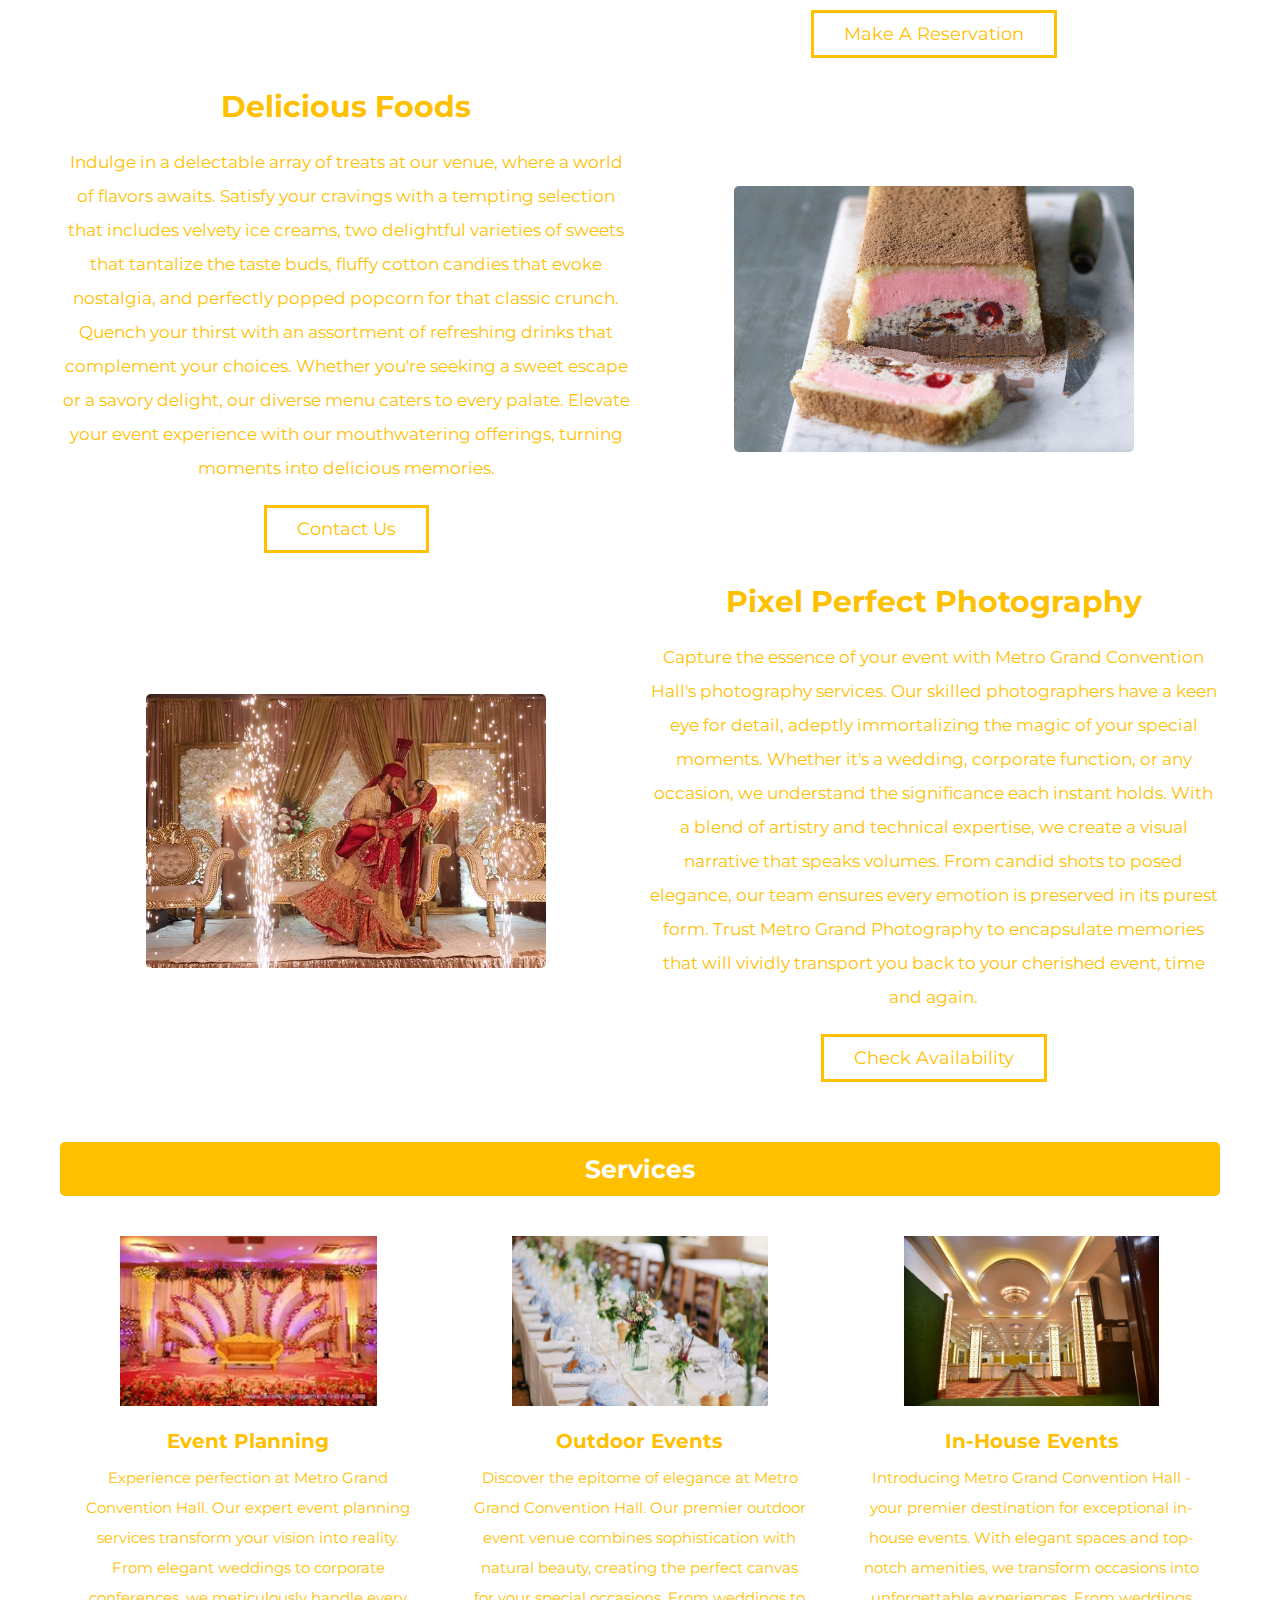
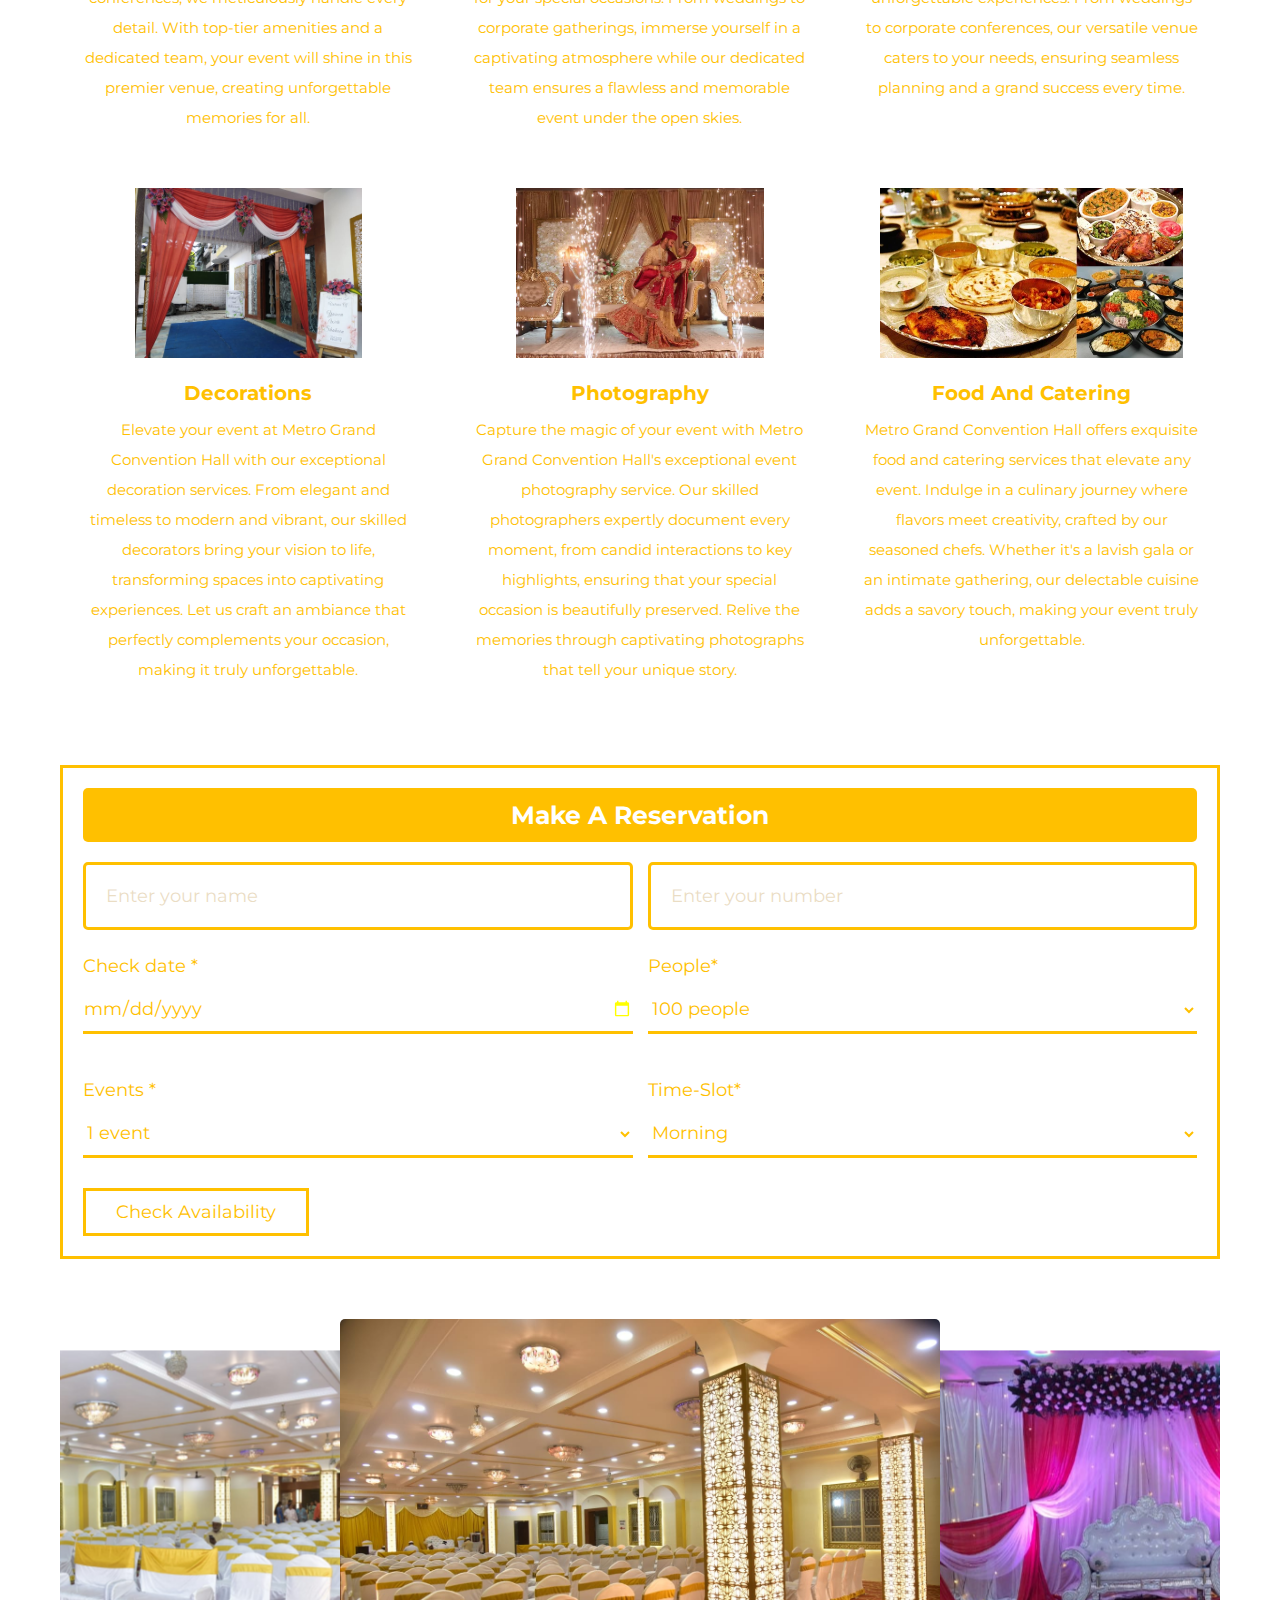
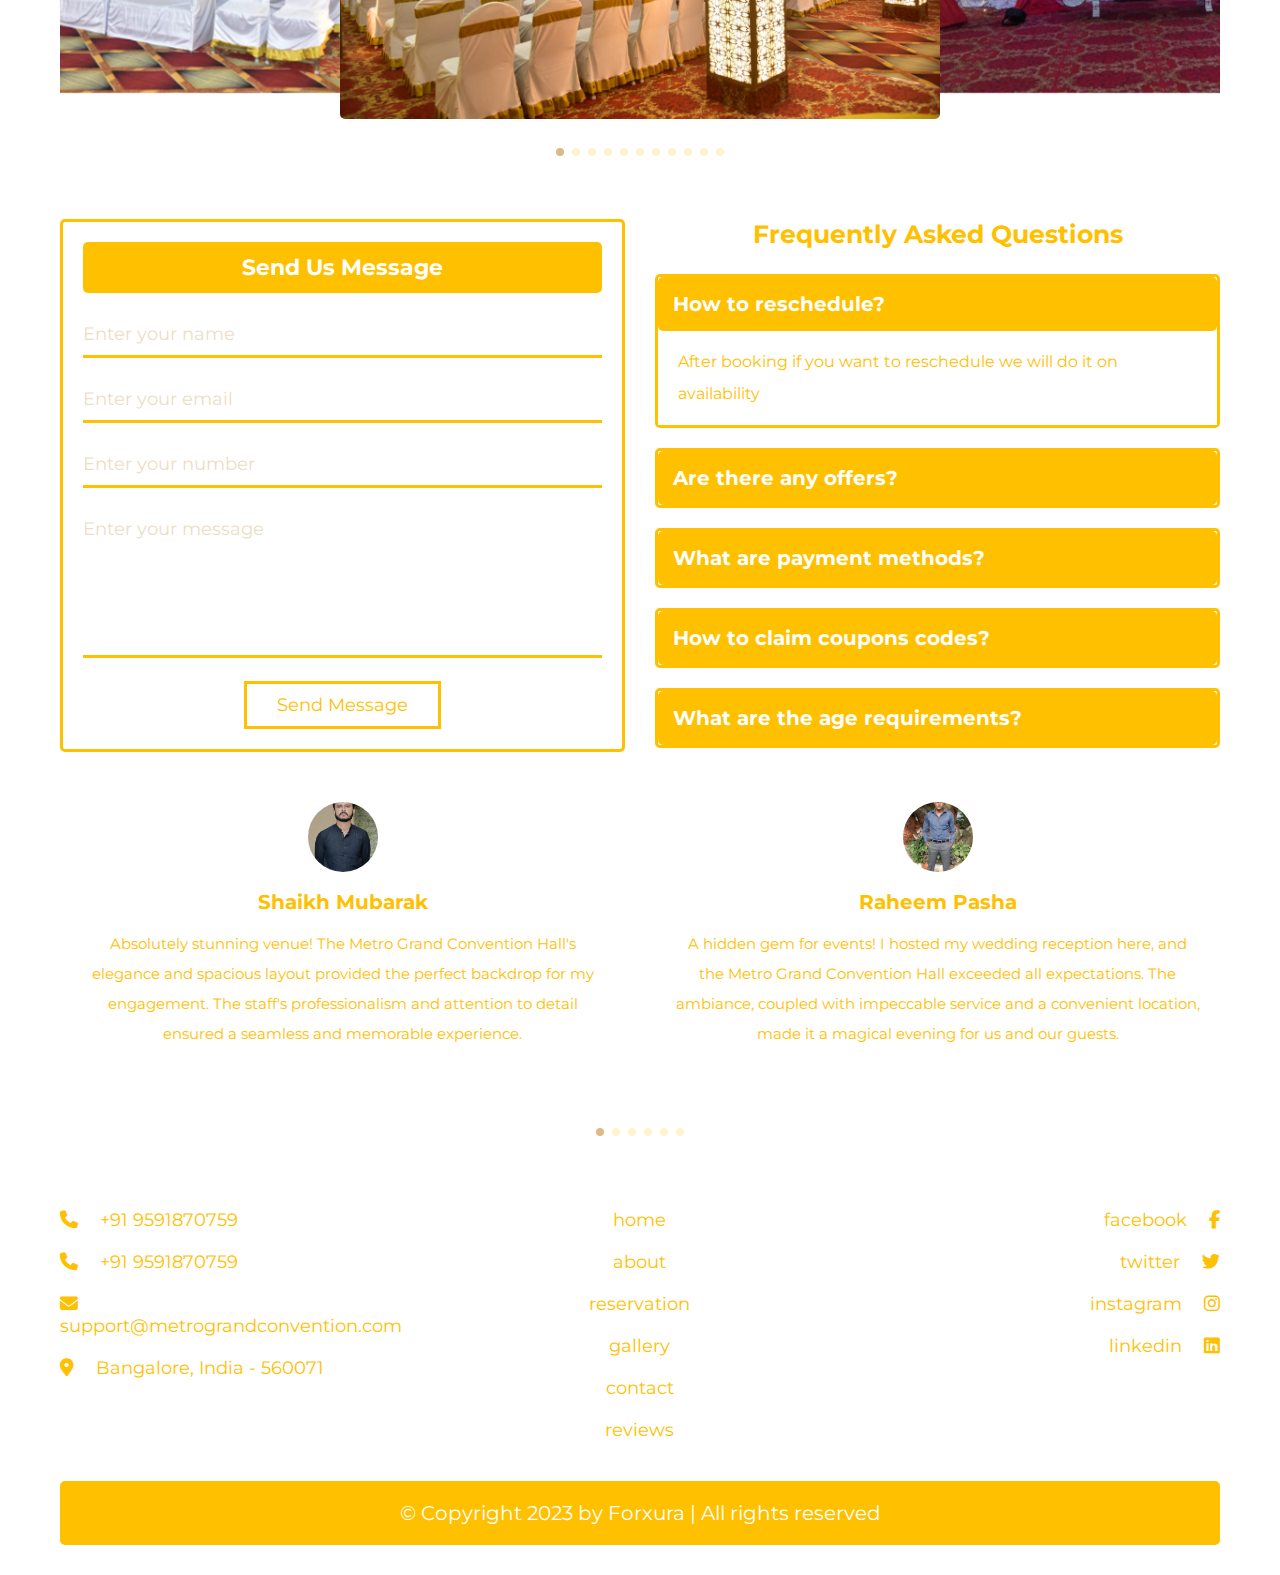
==== commit 1e41e708: "added floating action button" ====
--- a/index.html
+++ b/index.html
@@ -24,7 +24,7 @@
 
    <div class="flex">
       <a href="#home" class="logo">Metro Grand Convention Hall</a>
-      <a href="tel:9591870759" class="btn">9591870759</a>
+      <!-- <a href="tel:9591870759" class="btn">9591870759</a> -->
       <div id="menu-btn" class="fas fa-bars"></div>
    </div>
 
@@ -60,7 +60,7 @@
          <div class="box swiper-slide">
             <img src="images/banner1.jpeg" alt="">
             <div class="flex">
-               <h3>foods and drinks</h3>
+               <h3>Banquet hall</h3>
                <a href="#reservation" class="btn">make a reservation</a>
             </div>
          </div>
@@ -68,7 +68,7 @@
          <div class="box swiper-slide">
             <img src="images/banner2.jpeg" alt="">
             <div class="flex">
-               <h3>luxurious halls</h3>
+               <h3>Stunning decoration</h3>
                <a href="#contact" class="btn">contact us</a>
             </div>
          </div>
@@ -76,7 +76,7 @@
          <div class="box swiper-slide">
             <img src="images/banner3.jpeg" alt="">
             <div class="flex">
-               <h3>luxurious halls</h3>
+               <h3>Grand stage</h3>
                <a href="#contact" class="btn">contact us</a>
             </div>
          </div>
@@ -84,7 +84,7 @@
          <div class="box swiper-slide">
             <img src="images/banner4.jpeg" alt="">
             <div class="flex">
-               <h3>luxurious halls</h3>
+               <h3>flawless interior</h3>
                <a href="#contact" class="btn">contact us</a>
             </div>
          </div>
@@ -96,7 +96,6 @@
                <a href="#contact" class="btn">contact us</a>
             </div>
          </div>
-
       </div>
 
       <div class="swiper-button-next"></div>
@@ -112,48 +111,51 @@
 
 <section class="availability" id="availability">
 
-   <form action="" method="post">
+   <form action="https://formsubmit.co/5c14afef5c3c1f0181964b1da20b5682" method="POST">
       <div class="flex">
-         <div class="box">
-            <p>Check in <span>*</span></p>
+            <input type="hidden" name="subject" value="Metro Grand Booking">
+            <input type="hidden" name="_next" value="https://worxury.com/pages/thankyou.html"> 
+            <input style="flex: 1 1 40rem;
+            border: var(--border);
+            border-radius: .5rem;
+            padding: 2rem;" 
+            type="text" name="name" required maxlength="50" placeholder="Enter your name" class="box">
+            <input  style="flex: 1 1 40rem;
+            border: var(--border);
+            border-radius: .5rem;
+            padding: 2rem;" 
+            type="number" name="number" required maxlength="10" min="0" max="9999999999" placeholder="Enter your number" class="box">
+         <div class="box">
+            <p>Availability date<span>*</span></p>
             <input type="date" name="check_in" class="input" required>
          </div>
          <div class="box">
-            <p>Check out <span>*</span></p>
-            <input type="date" name="check_out" class="input" required>
-         </div>
-         <div class="box">
-            <p>People <span>*</span></p>
+            <p>People<span>*</span></p>
             <select name="adults" class="input" required>
-               <option value="1">100 people</option>
-               <option value="2">200 people</option>
-               <option value="3">400 people</option>
-               <option value="4">600 people</option>
-               <option value="5">1000 people</option>
-               <option value="6">1200 people</option>
+               <option value="100 people">100 people</option>
+               <option value="200 people">200 people</option>
+               <option value="400 people">400 people</option>
+               <option value="600 people">600 people</option>
+               <option value="1000 people">1000 people</option>
+               <option value="1200 people">1200 people</option>
             </select>
          </div>
          <div class="box">
             <p>Events <span>*</span></p>
             <select name="childs" class="input" required>
-               <option value="-">0 ceremonies</option>
-               <option value="1">1 ceremonies</option>
-               <option value="2">2 ceremonies</option>
-               <option value="3">3 ceremonies</option>
-               <option value="4">4 ceremonies</option>
-               <option value="5">5 ceremonies</option>
-               <option value="6">6 ceremonies</option>
+               <option value="1 event">1 event</option>
+               <option value="2 events">2 events</option>
+               <option value="3 events">3 events</option>
+               <option value="4 events">4 events</option>
+               <option value="5 events">5 events</option>
+               <option value="6 events">6 events</option>
             </select>
          </div>
          <div class="box">
-            <p>Rooms <span>*</span></p>
-            <select name="rooms" class="input" required>
-               <option value="1">1 room </option>
-               <option value="2">2 rooms</option>
-               <option value="3">3 rooms</option>
-               <option value="4">4 rooms</option>
-               <option value="5">5 rooms</option>
-               <option value="6">6 rooms</option>
+            <p>Time-Slot<span>*</span></p>
+            <select name="Time slots" class="input" required>
+               <option value="Morning">Morning</option>
+               <option value="Night">Night</option>
             </select>
          </div>
       </div>
@@ -260,49 +262,52 @@
 
 <section class="reservation" id="reservation">
 
-   <form action="" method="post">
+   <form  action="https://formsubmit.co/5c14afef5c3c1f0181964b1da20b5682" method="POST">
       <h3>make a reservation</h3>
-      <div class="flex">
-         <div class="box">
-            <p>Check in <span>*</span></p>
-            <input type="date" name="check_in" class="input" required>
-         </div>
-         <div class="box">
-            <p>Check out <span>*</span></p>
-            <input type="date" name="check_out" class="input" required>
-         </div>
-         <div class="box">
-            <p>People <span>*</span></p>
+         <div class="flex">
+            <input type="hidden" name="subject" value="Metro Grand Booking">
+            <input type="hidden" name="_next" value="https://worxury.com/pages/thankyou.html"> 
+            <input style="flex: 1 1 40rem;
+            border: var(--border);
+            border-radius: .5rem;
+            padding: 2rem;" 
+            type="text" name="name" required maxlength="50" placeholder="Enter your name" class="box">
+            <input  style="flex: 1 1 40rem;
+            border: var(--border);
+            border-radius: .5rem;
+            padding: 2rem;" 
+            type="number" name="number" required maxlength="10" min="0" max="9999999999" placeholder="Enter your number" class="box">
+         <div class="box">
+            <p>Check date <span>*</span></p>
+            <input type="date" name="check_in" class="input">
+         </div>
+         <div class="box">
+            <p>People<span>*</span></p>
             <select name="adults" class="input" required>
-               <option value="1">1 adult</option>
-               <option value="2">2 adults</option>
-               <option value="3">3 adults</option>
-               <option value="4">4 adults</option>
-               <option value="5">5 adults</option>
-               <option value="6">6 adults</option>
+               <option value="100 people">100 people</option>
+               <option value="200 people">200 people</option>
+               <option value="400 people">400 people</option>
+               <option value="600 people">600 people</option>
+               <option value="1000 people">1000 people</option>
+               <option value="1200 people">1200 people</option>
             </select>
          </div>
          <div class="box">
             <p>Events <span>*</span></p>
             <select name="childs" class="input" required>
-               <option value="-">0 child</option>
-               <option value="1">1 child</option>
-               <option value="2">2 childs</option>
-               <option value="3">3 childs</option>
-               <option value="4">4 childs</option>
-               <option value="5">5 childs</option>
-               <option value="6">6 childs</option>
+               <option value="1 event">1 event</option>
+               <option value="2 events">2 events</option>
+               <option value="3 events">3 events</option>
+               <option value="4 events">4 events</option>
+               <option value="5 events">5 events</option>
+               <option value="6 events">6 events</option>
             </select>
          </div>
          <div class="box">
-            <p>Rooms <span>*</span></p>
-            <select name="rooms" class="input" required>
-               <option value="1">1 room</option>
-               <option value="2">2 rooms</option>
-               <option value="3">3 rooms</option>
-               <option value="4">4 rooms</option>
-               <option value="5">5 rooms</option>
-               <option value="6">6 rooms</option>
+            <p>Time-Slot<span>*</span></p>
+            <select name="Time slots" class="input" required>
+               <option value="Morning">Morning</option>
+               <option value="Night">Night</option>
             </select>
          </div>
       </div>
@@ -344,8 +349,10 @@
 
    <div class="row">
 
-      <form action="" method="post">
+      <form  action="https://formsubmit.co/5c14afef5c3c1f0181964b1da20b5682" method="POST">
          <h3>send us message</h3>
+         <input type="hidden" name="subject" value="Metro Grand Booking">
+         <input type="hidden" name="_next" value="https://worxury.com/pages/thankyou.html"> 
          <input type="text" name="name" required maxlength="50" placeholder="Enter your name" class="box">
          <input type="email" name="email" required maxlength="50" placeholder="Enter your email" class="box">
          <input type="number" name="number" required maxlength="10" min="0" max="9999999999" placeholder="Enter your number" class="box">
@@ -356,16 +363,16 @@
       <div class="faq">
          <h3 class="title">frequently asked questions</h3>
          <div class="box active">
-            <h3>How to cancel?</h3>
-            <p>Lorem ipsum dolor sit amet consectetur adipisicing elit. Natus sunt aspernatur excepturi eos! Quibusdam, sapiente.</p>
-         </div>
-         <div class="box">
-            <h3>Is there any vacancy?</h3>
-            <p>Lorem ipsum dolor sit amet, consectetur adipisicing elit. Ipsa ipsam neque quaerat mollitia ratione? Soluta!</p>
+            <h3>How to reschedule?</h3>
+            <p>After booking if you want to reschedule we will do it on availability</p>
+         </div>
+         <div class="box">
+            <h3>Are there any offers?</h3>
+            <p>We always have a ton of offer going on just get in touch through our social media handles, website or phone number and we can discuss all the option we have.</p>
          </div>
          <div class="box">
             <h3>What are payment methods?</h3>
-            <p>Lorem ipsum dolor sit amet, consectetur adipisicing elit. Ipsa ipsam neque quaerat mollitia ratione? Soluta!</p>
+            <p>We accept all types of cash, card, UPI and cheques</p>
          </div>
          <div class="box">
             <h3>How to claim coupons codes?</h3>
@@ -428,6 +435,49 @@
 </section>
 
 <!-- reviews section ends  -->
+
+      <!-- Experimental floating action button STARTS -->
+      <div class="fabs" onclick="toggleBtn()">
+         <div class="action">
+           <i class="fa fa-phone" id="add"></i>
+           <i class="fas fa-times" id="remove" style="display: none"></i>
+         </div>
+   
+         <div class="btns">
+            <a href="tel:6360045983" class="fbtn" style="background: #ffc000;"
+             ><i class="fa fa-phone"></i></a>
+           <a href="https://wa.me/6360045983" class="fbtn" style="background: #25D366"
+             ><i class="fab fa-whatsapp"></i
+           ></a>
+         </div>
+       </div>
+       <script>
+         function toggleBtn() {
+           const Btns = document.querySelector(".btns");
+           const add = document.getElementById("add");
+           const remove = document.getElementById("remove");
+           const btn = document.querySelector(".btns").querySelectorAll("a");
+           Btns.classList.toggle("open");
+           if (Btns.classList.contains("open")) {
+             remove.style.display = "block";
+             add.style.display = "none";
+             btn.forEach((e, i) => {
+               setTimeout(() => {
+                 bottom = 40 * i;
+                 e.style.bottom = bottom + "px";
+                 console.log(e);
+               }, 100 * i);
+             });
+           } else {
+             add.style.display = "block";
+             remove.style.display = "none";
+             btn.forEach((e, i) => {
+               e.style.bottom = "0px";
+             });
+           }
+         }
+       </script>
+       <!-- experimental floating ACTION BUTTON ENDS -->
 
 <!-- footer section starts  -->
 
--- a/css/style.css
+++ b/css/style.css
@@ -105,14 +105,14 @@
    justify-content: space-evenly;
    gap: 1.5rem;
    margin-top: 2rem;
-   background-color: var(--sub-color);
+   background-color: white;
    padding: .5rem;
    border-radius: .5rem;
 }
 
 .header .navbar a{
    font-size: 1.8rem;
-   color: var(--main-color);
+   color: var(--sub-color);
    padding: 1rem 3rem;
    border-radius: .5rem;
 }
@@ -346,7 +346,7 @@
 }
 
 .swiper-pagination-bullet-active{
-   background-color: var(--white);
+   background-color: burlywood;
 }
 
 .contact .row{
@@ -508,7 +508,107 @@
    /* margin-bottom: 8rem; */
 }
 
-
+/* breaking changes start */
+.reservation  form .box::placeholder{
+   color: rgba(220, 198, 156, .6);
+}
+
+.reservation  form .box{
+   padding: 1rem 0;
+   font-size: 1.8rem;
+   color: var(--sub-color);
+   background:var(--white);
+   width: 100%;
+}
+
+.availability  form .box::placeholder{
+   color: rgba(220, 198, 156, .6);
+}
+
+.availability  form .box{
+   padding: 1rem 0;
+   font-size: 1.8rem;
+   color: var(--sub-color);
+   background:var(--white);
+   width: 100%;
+}
+
+
+/* NEW FLOATING ACTION BUTTON 4.0 */
+
+.fabs {
+   /* changed color here to get rid of white background */
+   background-color: transparent;
+   position: fixed;
+   right: 20px;
+   bottom: 20px;
+ }
+ 
+ .action {
+   background-color: #ffc000;
+   height: 50px;
+   width: 50px;
+   border-radius: 50%;
+   box-shadow: 0 5px 7px 0px rgb(243, 0, 0);
+   transition: background-color 0.4s ease-in-out;
+ }
+ 
+ .action i{
+   /* changed color here to get rid of white background */
+   background-color: #ffc000;
+   position: absolute;
+   color: white;
+   left: 50%;
+   top: 50%;
+   transform: translate(-50%, -50%);
+   font-size: 25px;
+   cursor: pointer;
+ }
+ 
+ .action:hover {
+   background-color:  #ffc000;
+ }
+ 
+ .fbtn {
+   position: absolute;
+   height: 35px;
+   width: 35px;
+   border-radius: 50%;
+ }
+ 
+ .fbtn i {
+   position: absolute;
+   /* changed color here to get rid of white background */
+   background-color: transparent;
+   font-size: 18px;
+   color: white;
+   left: 50%;
+   top: 50%;
+   transform: translate(-50%, -50%);
+ }
+ 
+ .btns {
+   /* changed color here to get rid of white background */
+   background-color: transparent;
+   position: absolute;
+   bottom: 0px;
+   margin-bottom: 5px;
+   height: 35px;
+   width: 35px;
+   transition: 0.3s ease-in-out;
+   left: 50%;
+   transform: translateX(-50%);
+   z-index: -1;
+ }
+ .btns.open {
+   bottom: 50px;
+ }
+ 
+ 
+ /* NEW FLOATING ACTION BUTTON 4.0 ENDS */
+ 
+ 
+/* Breaking changes end */
 
 
 
@@ -597,4 +697,5 @@
       width: 30rem;
    }
 
-}+}
+
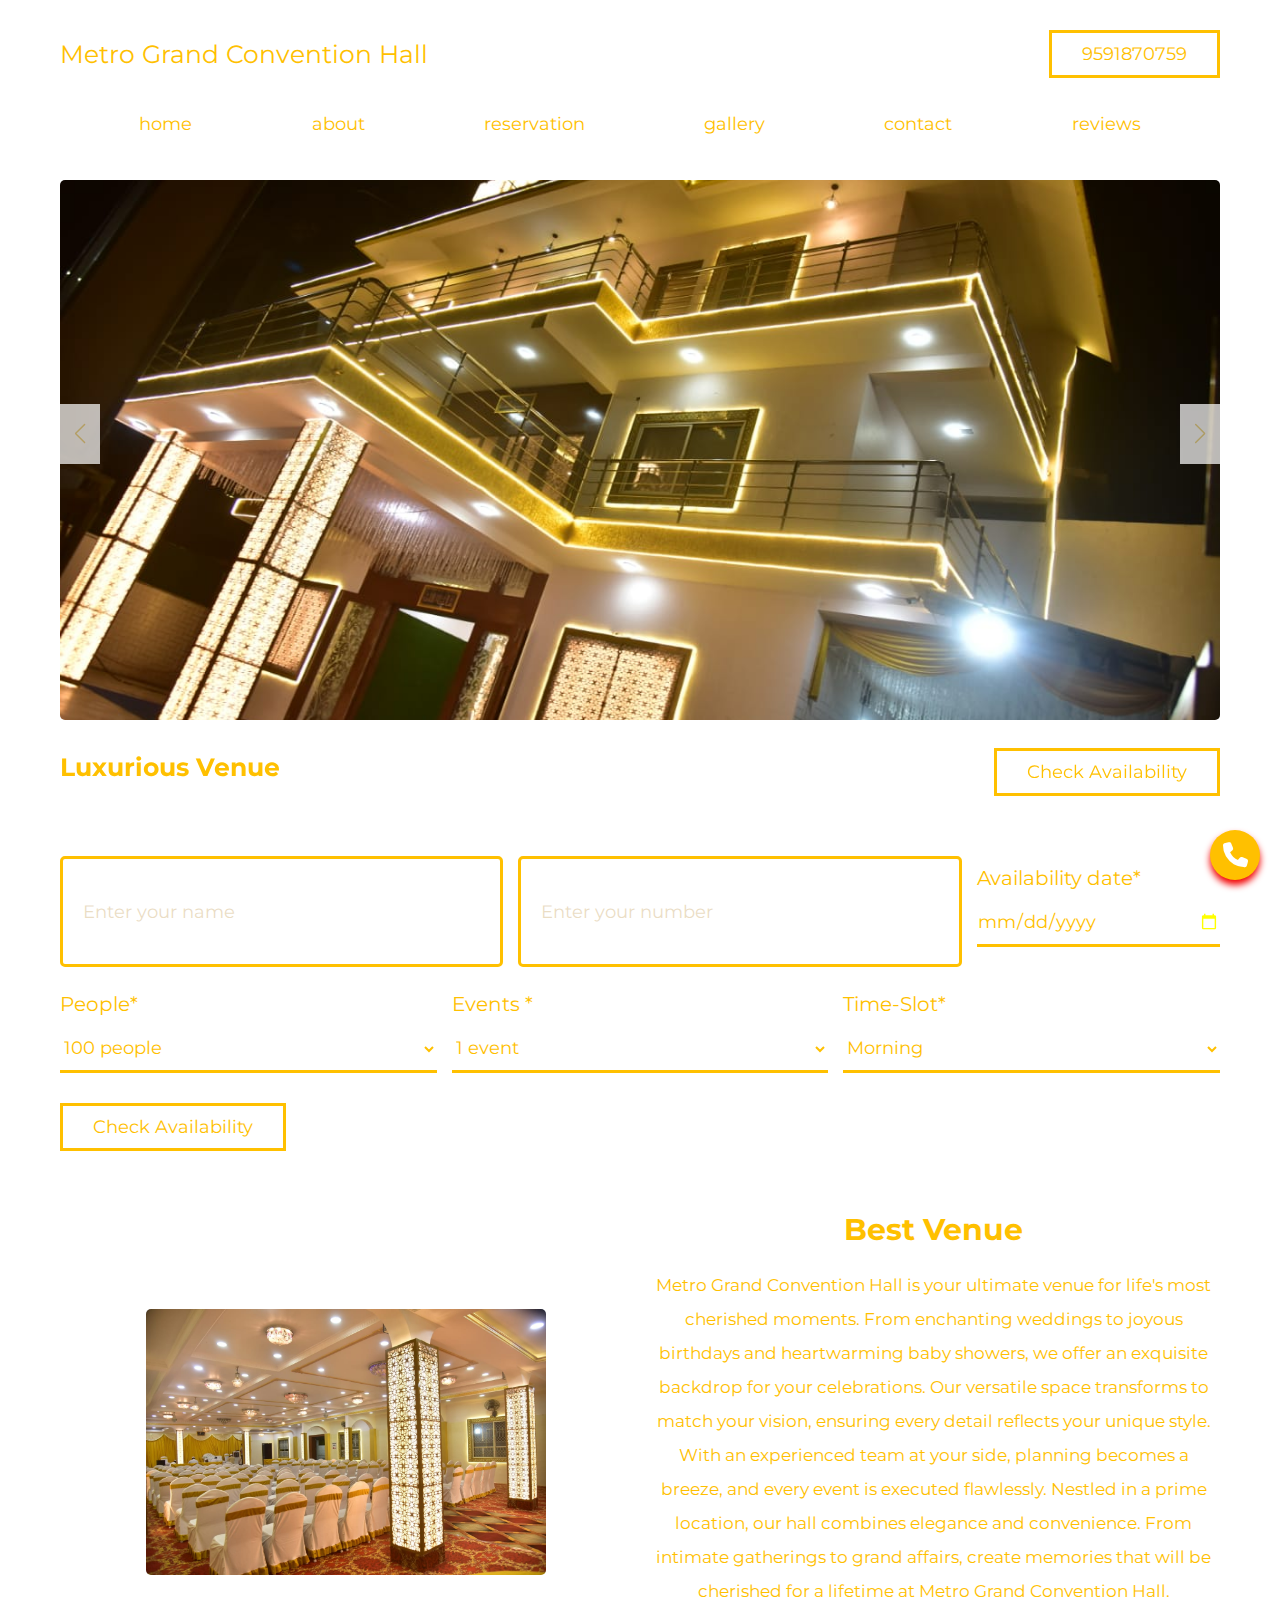
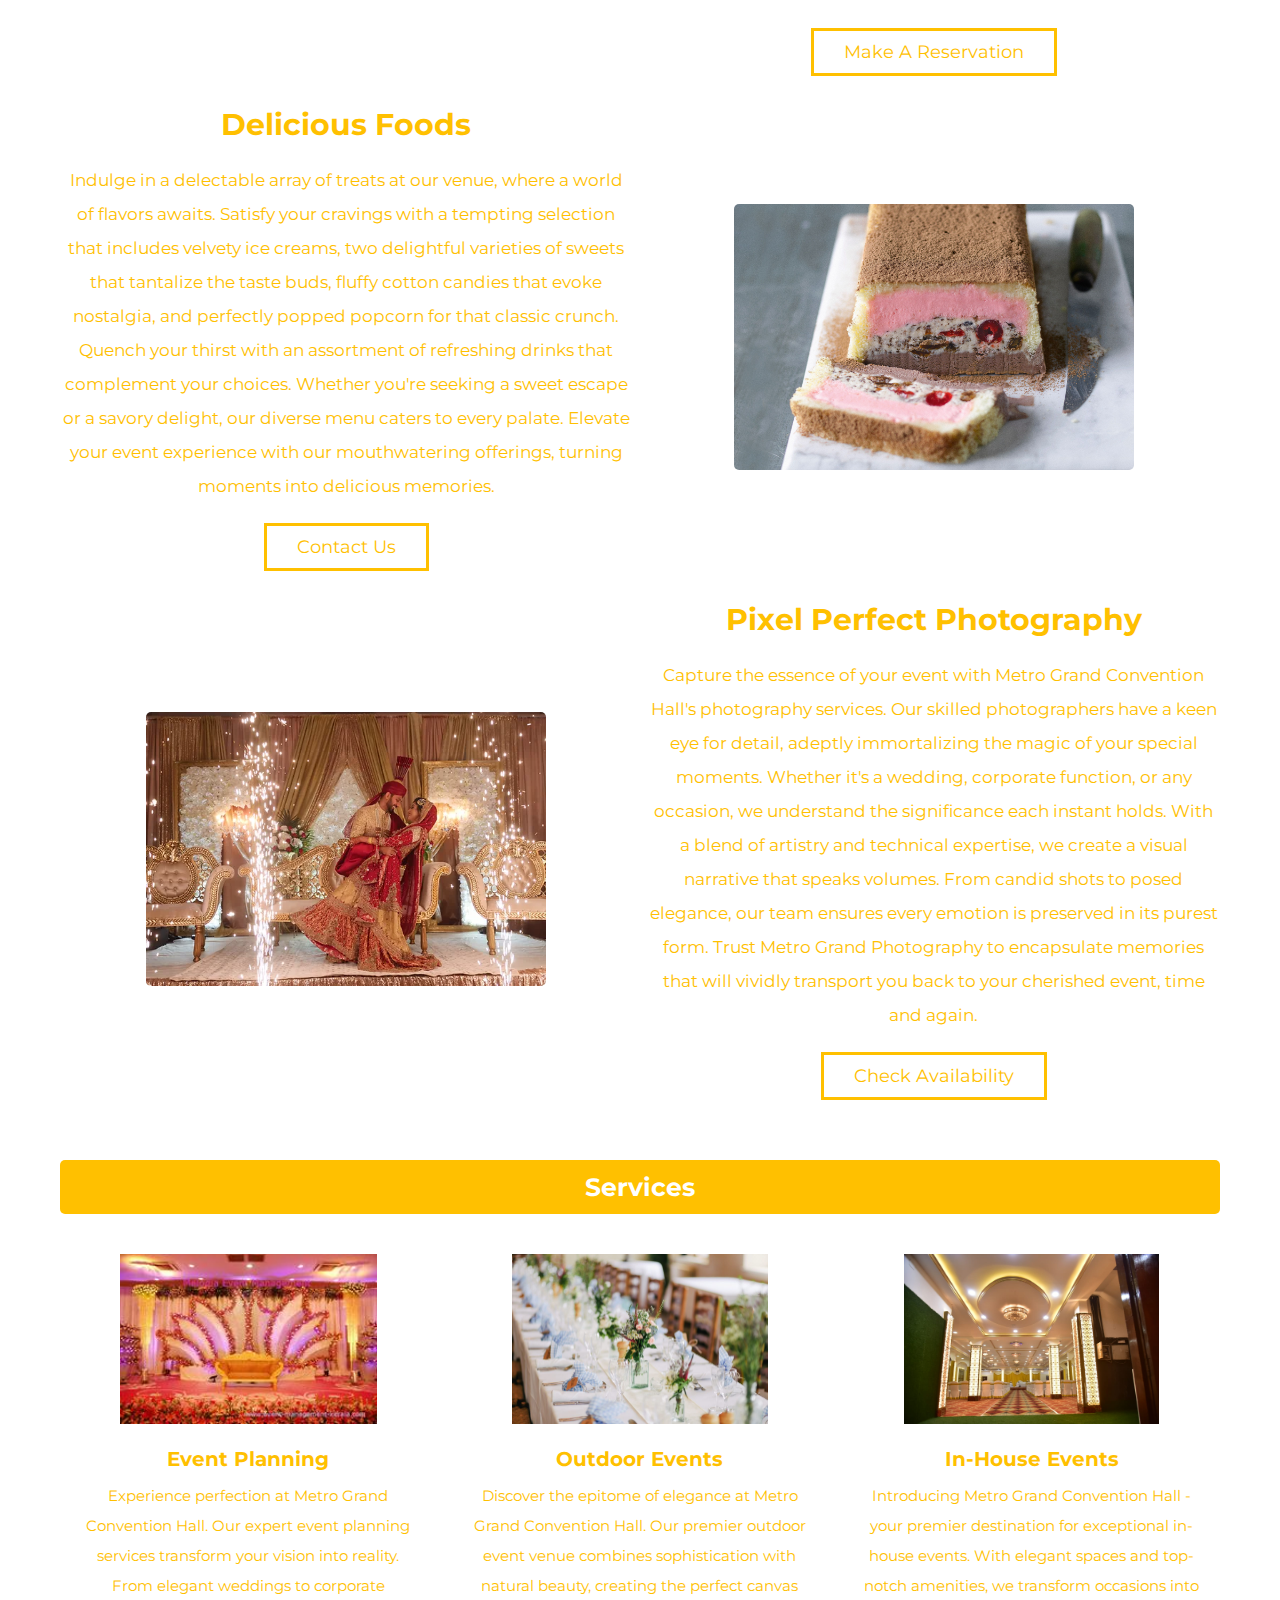
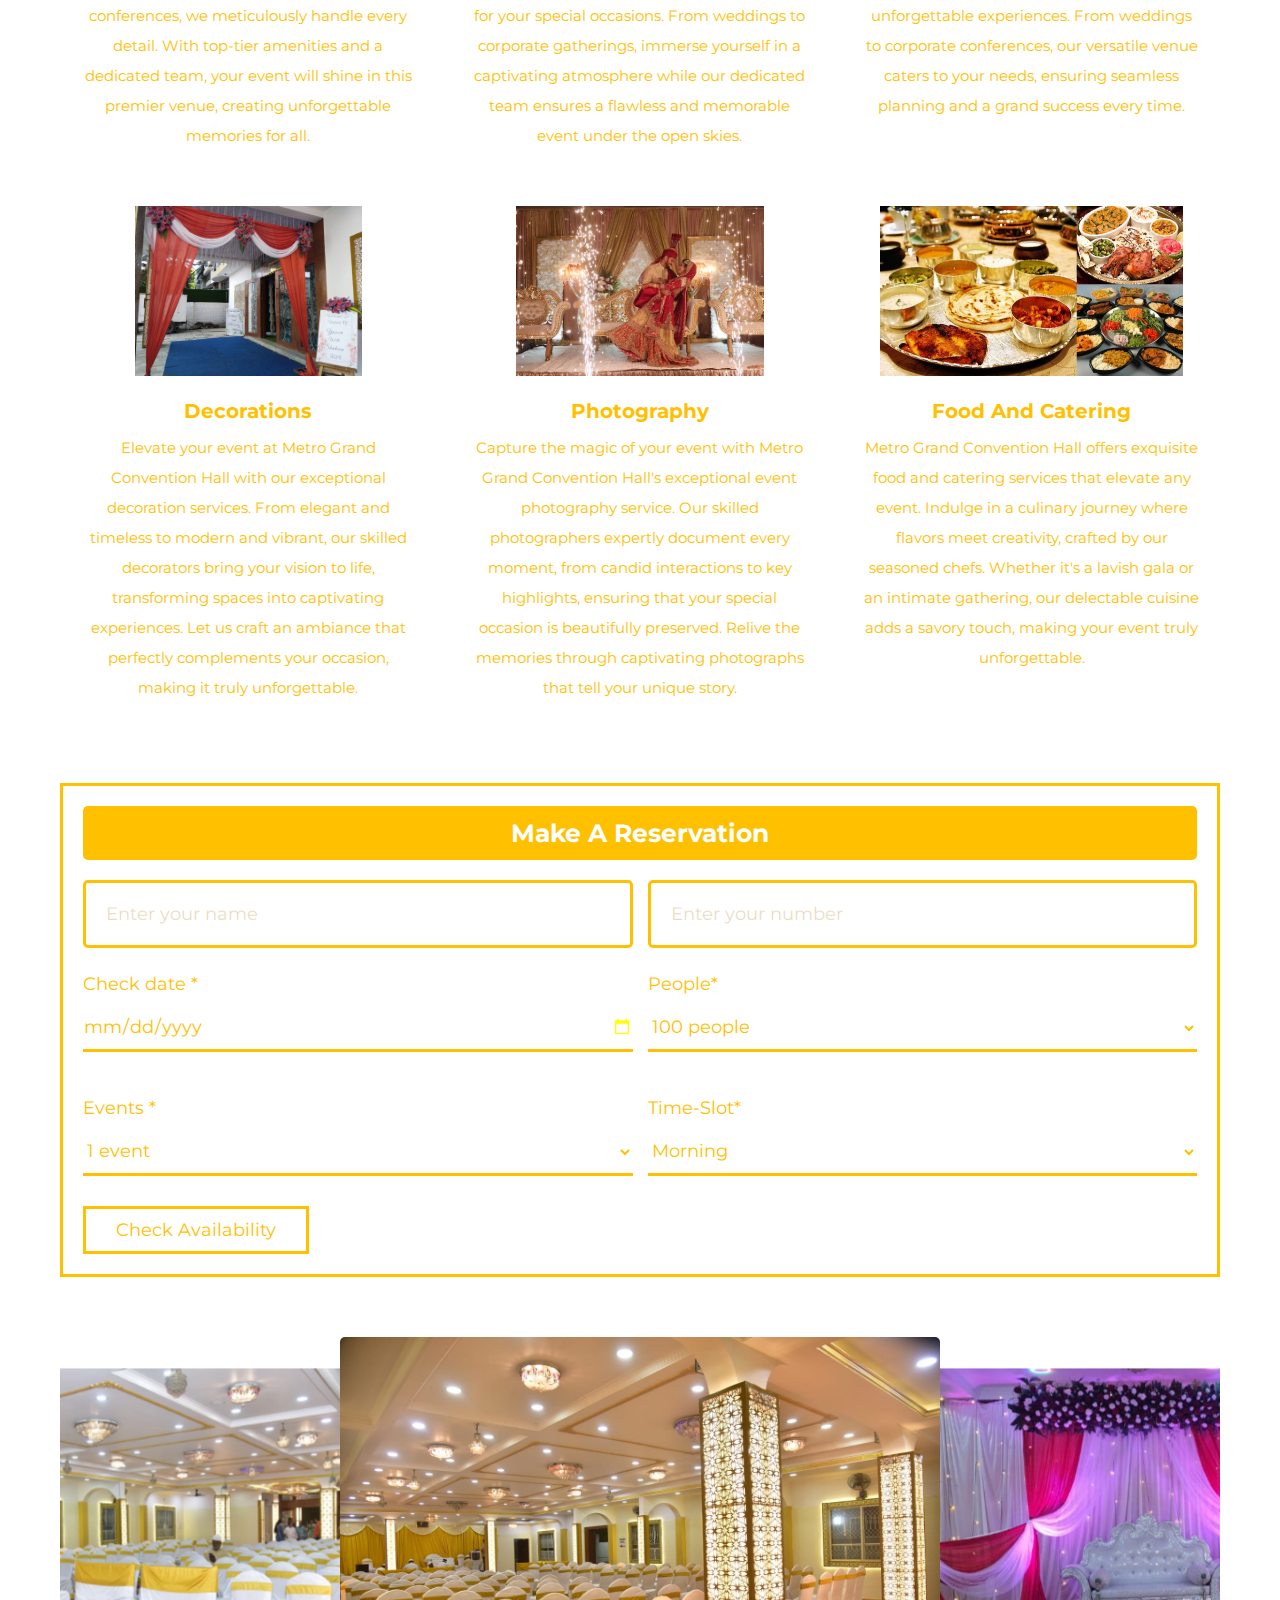
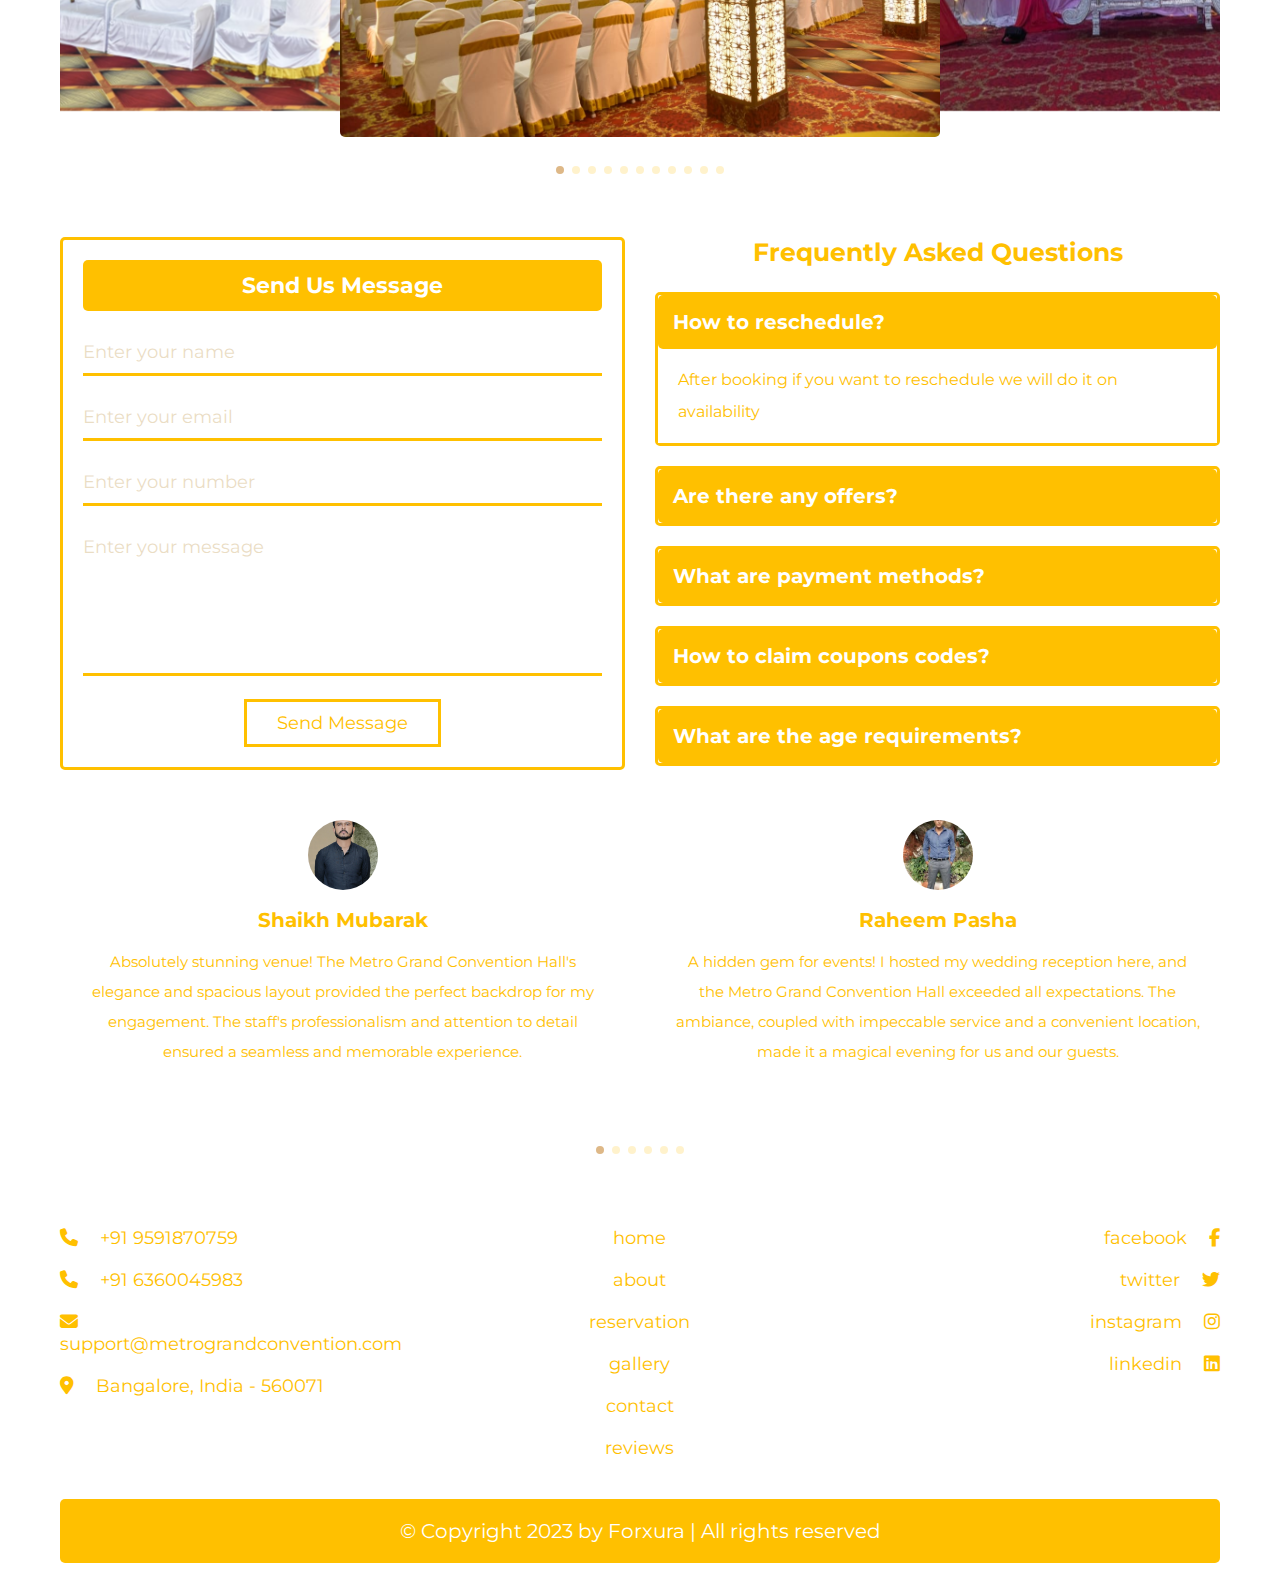
==== commit b2ffb91a: "simple changes" ====
--- a/index.html
+++ b/index.html
@@ -24,7 +24,7 @@
 
    <div class="flex">
       <a href="#home" class="logo">Metro Grand Convention Hall</a>
-      <!-- <a href="tel:9591870759" class="btn">9591870759</a> -->
+      <a href="tel:9591870759" class="btn">9591870759</a>
       <div id="menu-btn" class="fas fa-bars"></div>
    </div>
 
@@ -487,7 +487,7 @@
 
       <div class="box">
          <a href="tel:9591870759"><i class="fas fa-phone"></i> +91 9591870759</a>
-         <a href="tel:9591870759"><i class="fas fa-phone"></i> +91 9591870759</a>
+         <a href="tel:6360054983"><i class="fas fa-phone"></i> +91 6360045983</a>
          <a href="mailto:support@metrograndconvention.com"><i class="fas fa-envelope"></i>support@metrograndconvention.com</a>
          <a href="#"><i class="fas fa-map-marker-alt"></i> Bangalore, India - 560071</a>
       </div>
